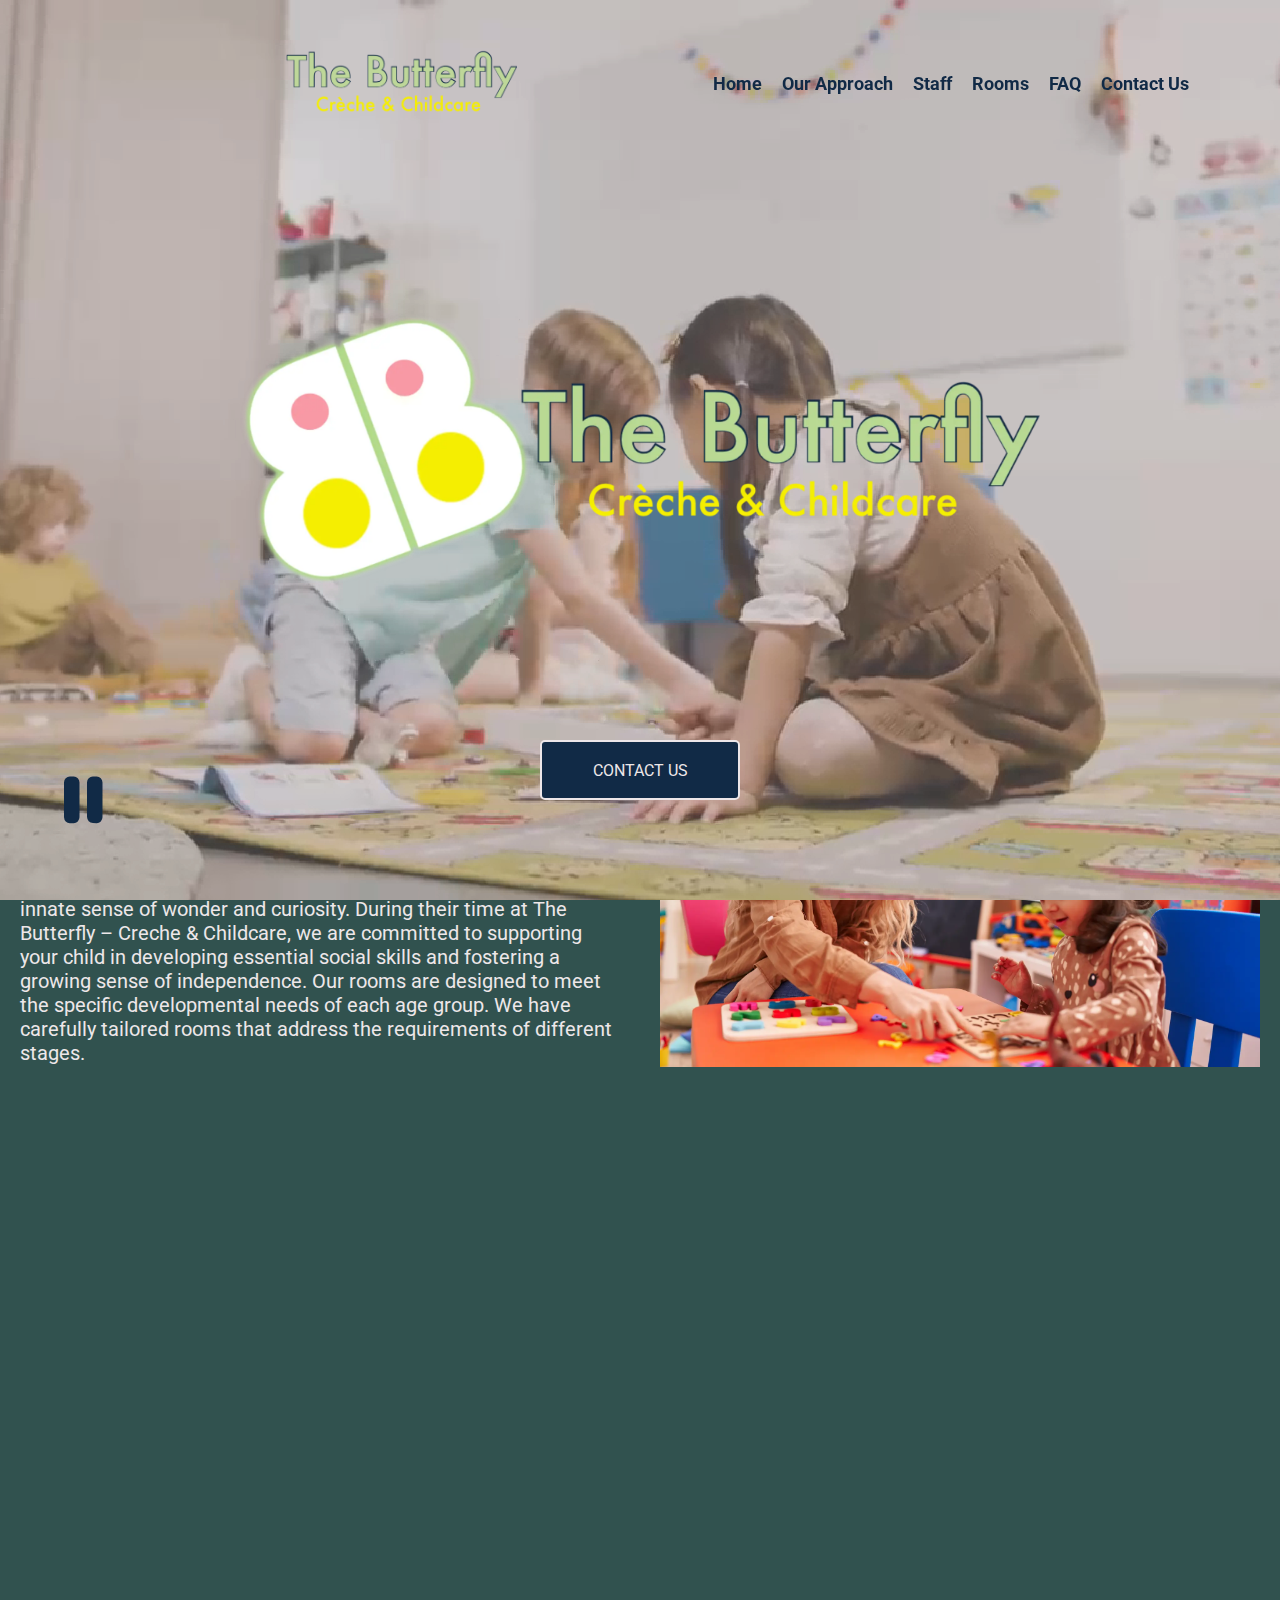
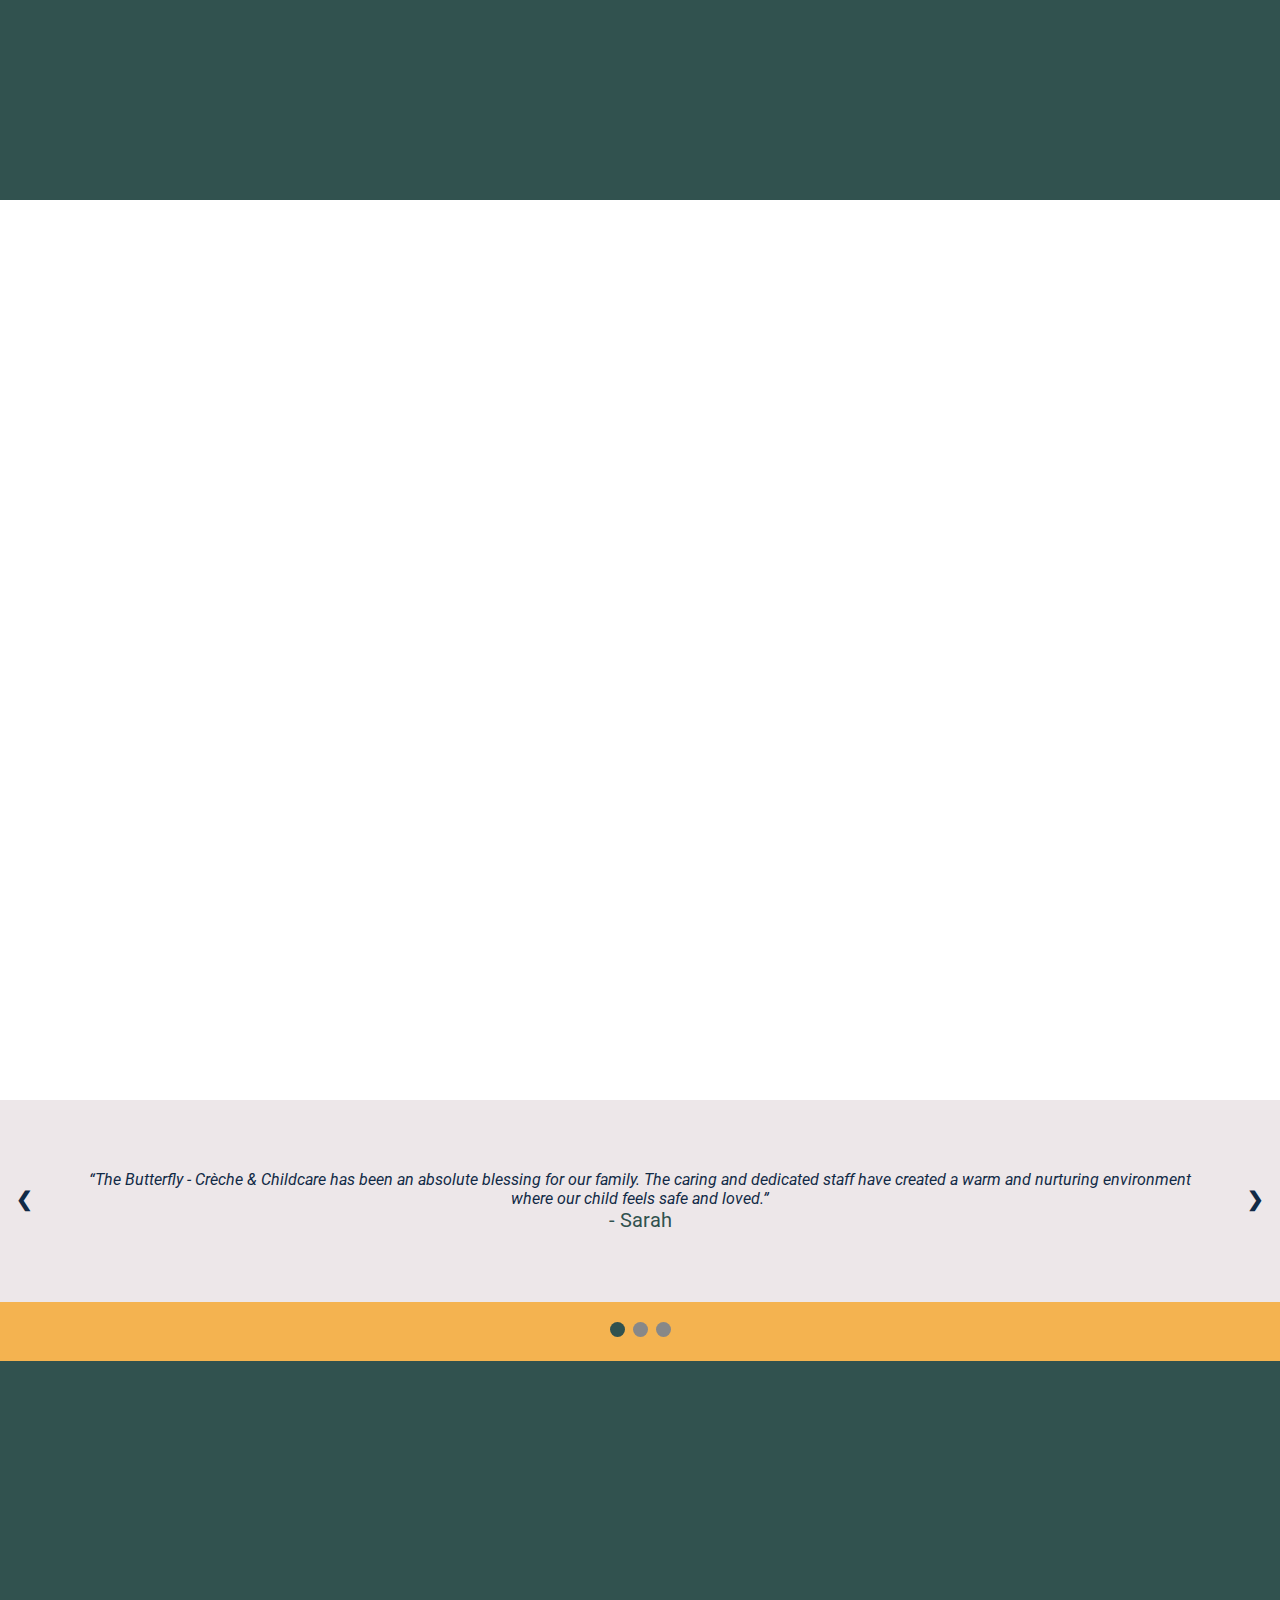
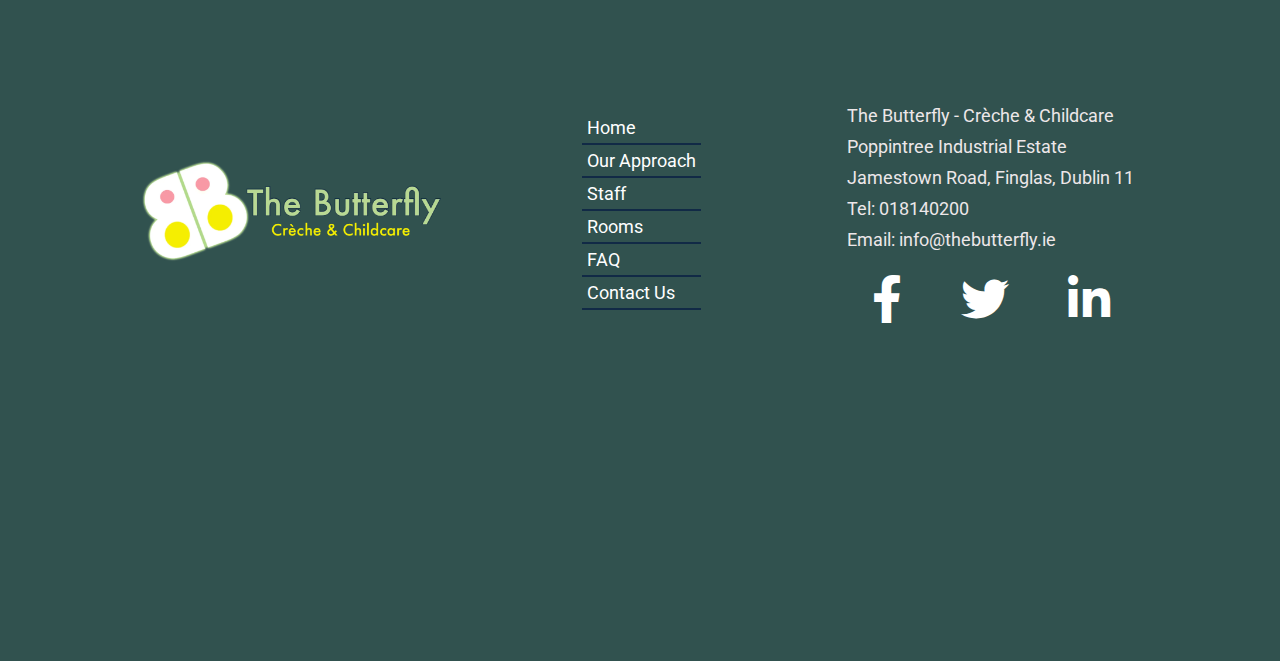
==== index.html @ c9556de3 "Minor changes, contact form centered" ====
<!DOCTYPE html>
<html lang="en">
  <head>
    <meta charset="UTF-8" >
    <meta
      name="description"
      content="Discover a caring and stimulating environment for your child at The Butterfly - Crèche & Childcare. We offer quality childcare services tailored to support your child's growth and development."
    >
    <meta name="viewport" content="width=device-width, initial-scale=1.0" >
    <link rel="stylesheet" href="assets/css/style.css" >
    <link
      rel="stylesheet"
      href="https://cdnjs.cloudflare.com/ajax/libs/font-awesome/6.0.0-beta3/css/all.min.css"
    >
    <link rel="icon" href="/assets/images/favicon/favicon.ico" type="image/x-icon">
    <link rel="icon" href="/assets/images/favicon/favicon-32x32.png" sizes="32x32" type="image/png">
    <link rel="icon" href="assets/images/favicon/favicon-16x16.png" sizes="16x16" type="image/png">


    <title>
      Welcome to The Butterfly - Crèche & Childcare - Providing Quality
      Childcare Services
    </title>
  </head>
  <body>
    <!-- OPENING HEADER -->
    <header>
      <nav>
        <a href="index.html">
          <img
            src="assets/images/logo-no-img.png"
            alt="The Butterfly Logo with no Image"
          >
        </a>
        <div class="menutoggle" onclick="toggleMenu();">
          <i class="fa-solid fa-bars"></i>
          <i class="fa-solid fa-x"></i>
        </div>
        <ul class="navigation">
          <li tabindex="0"><a href="index.html">Home</a></li>
          <li tabindex="0">
            <a href="html/our-approach.html">Our Approach</a>
          </li>
          <li tabindex="0"><a href="html/staff.html">Staff</a></li>
          <li tabindex="0"><a href="html/rooms.html">Rooms</a></li>
          <li tabindex="0"><a href="html/faq.html">FAQ</a></li>
          <li tabindex="0"><a href="html/contact.html">Contact Us</a></li>
        </ul>
      </nav>
    </header>
    <!-- CLOSING HEADER -->

    <!-- VIDEO BACKGROUND -->
    <div class="bloc-video">
      <video autoplay loop muted playsinline id="video">
        <source src="assets/videos/pupils-low.mp4" type="video/mp4" >
      </video>
      <div class="content-video">
        <div class="content-text">
          <img
            src="assets/images/logo.webp"
            alt="The Butterfly Logo"
            class="video-logo"
          >
        </div>

        <div class="video-button">
          <i
            class="fa-solid fa-pause"
            id="playPauseButton"
            onclick="togglePlayPause()"
            tabindex="0"
          ></i>
        </div>

        <div class="content-button">
            <button type="button" class="btn" onclick="location.href='html/contact.html#contact-form'">Contact Us</button>
        </div>
      </div>
    </div>

    <!-- PARALLAX -->
    <div class="parallax-container">
      <div class="parallax-green">
        <div class="parallax-content-green">
          <h1>Welcome to The Butterfly – Crèche & Childcare.</h1>
          <p>
            At The Butterfly – Creche & Childcare, we have created a unique
            environment where we appreciate and encourage your child’s innate
            sense of wonder and curiosity. During their time at The Butterfly –
            Creche & Childcare, we are committed to supporting your child in
            developing essential social skills and fostering a growing sense of
            independence. Our rooms are designed to meet the specific
            developmental needs of each age group. We have carefully tailored
            rooms that address the requirements of different stages.
          </p>
        </div>

        <div class="parallax-content-img">
          <div class="parallax-image">
            <img
              src="assets/images/homepage/welcome-to-the-butterlfy.webp"
              alt="Teacher with Kid"
              srcset="
                assets/images/homepage/welcome-to-the-butterlfy-desktop.webp 900w,
                assets/images/homepage/welcome-to-the-butterlfy-tablet.webp  600w,
                assets/images/homepage/welcome-to-the-butterlfy-mobile.webp  300w
              "
              sizes="(min-width: 900px) 900px, (min-width: 600px) 600px, 300px"
            >
          </div>
        </div>
      </div>

      <div class="parallax-white">
        <div class="parallax-content-white">
          <h2>Age Groups at The Butterfly - Creche & Childcare:</h2>
          <ul>
            <li>Babies: Tailored for infants aged 4 to 12 months.</li>
            <li>
              Wobblers & Toddlers: Customized for children aged 12 to 24 months.
            </li>
            <li>
              Pre-Montessori: Meeting the developmental needs of children aged 2
              to 2.5/3 years.
            </li>
          </ul>
        </div>

        <div class="parallax-content-img">
          <div class="parallax-image">
            <img
              src="assets/images/homepage/playdoh.webp"
              alt="Playdoh and wood letters"
              srcset="
                assets/images/homepage/playdoh-desktop.webp 900w,
                assets/images/homepage/playdoh-tablet.webp  600w,
                assets/images/homepage/playdoh-mobile.webp  300w
              "
              sizes="(min-width: 900px) 900px, (min-width: 600px) 600px, 300px"
            >
          </div>
        </div>
      </div>

      <div class="parallax-green slider">
        <!-- SLIDER -->
        <div class="slider">
          <div class="slideshow-container">
            <div class="my-slide">
              <q
                >The Butterfly - Crèche & Childcare has been an absolute
                blessing for our family. The caring and dedicated staff have
                created a warm and nurturing environment where our child feels
                safe and loved.</q
              >
              <p class="author">- Sarah</p>
            </div>

            <div class="my-slide">
              <q
                >Choosing The Butterfly - Crèche & Childcare was the best
                decision we made for our child. The staff goes above and beyond
                to ensure every child's needs are met and their individuality is
                celebrated.</q
              >
              <p class="author">- John</p>
            </div>

            <div class="my-slide">
              <q
                >As working parents, finding a trustworthy and loving childcare
                centre was our top priority. The Butterfly - Crèche & Childcare
                exceeded our expectations. The staff is not only highly
                qualified but also genuinely passionate about early childhood
                development.</q
              >
              <p class="author">- Anna and Thomas</p>
            </div>

            <a class="prev" onclick="plusSlides(-1)">❮</a>
            <a class="next" onclick="plusSlides(1)">❯</a>
          </div>

          <div class="dot-container">
            <span class="dot" onclick="currentSlide(1)" tabindex="0"></span>
            <span class="dot" onclick="currentSlide(2)" tabindex="0"></span>
            <span class="dot" onclick="currentSlide(3)" tabindex="0"></span>
          </div>
        </div>
      </div>
    </div>

    <!-- FOOTER -->
    <footer>
      <img src="assets/images/logo.webp" alt="The Butterfly Logo for Footer" >

      <div class="bottom-nav">
        <ul>
          <li tabindex="0"><a href="index.html">Home</a></li>
          <li tabindex="0">
            <a href="html/our-approach.html">Our Approach</a>
          </li>
          <li tabindex="0"><a href="html/staff.html">Staff</a></li>
          <li tabindex="0"><a href="html/rooms.html">Rooms</a></li>
          <li tabindex="0"><a href="html/faq.html">FAQ</a></li>
          <li tabindex="0"><a href="html/contact.html">Contact Us</a></li>
        </ul>
      </div>

      <div class="contact">
        <ul>
          <li>The Butterfly - Crèche & Childcare</li>
          <li>Poppintree Industrial Estate</li>
          <li>Jamestown Road, Finglas, Dublin 11</li>
          <li>Tel: <a href="tel:018140200">018140200</a></li>
          <li>
            Email:
            <a href="mailto:info@thebutterfly.ie ">info@thebutterfly.ie </a>
          </li>
        </ul>

        <div class="socials">
          <a
            href="https://www.facebook.com/"
            target="_blank"
            aria-label="Facebook"
            tabindex="0"
            ><i class="fa-brands fa-facebook-f fa-3x"></i
          ></a>
          <a
            href="https://twitter.com"
            target="_blank"
            aria-label="Twitter"
            tabindex="0"
            ><i class="fa-brands fa-twitter fa-3x"></i
          ></a>
          <a
            href="https://www.linkedin.com"
            target="_blank"
            aria-label="Linkedin"
            tabindex="0"
            ><i class="fa-brands fa-linkedin-in fa-3x"></i>
          </a>
        </div>
      </div>
    </footer>

    <script src="assets/js/nav.js"></script>
    <script src="assets/js/video-controls.js"></script>
    <script src="assets/js/parallax.js"></script>
    <script src="assets/js/slider.js"></script>
  </body>
</html>
---- assets/css/style.css ----
/* Roboto FONT */
@import url('https://fonts.googleapis.com/css2?family=Roboto&display=swap');

/* COLOURS VARIABLES */
:root {
    --prussian-blue: #112A46;
    --dark-slate: #31524F; 
    --platinum: #EDE7E9;
    --battleship: #888;
    --hunyadi: #f4b350;
    --icterine: #F5EF51;
}

* {
    margin: 0;
    padding: 0;
    font-family: 'Roboto', sans-serif;
    /* overflow: hidden; */
    color: var(--prussian-blue);
}

html, body {
    /* height: 100%; */
    /* margin: 0; */
    overflow-x: hidden;
}

h1 {
    font-size: clamp(24px, 6vw, 48px);
}
  
h2 {
    font-size: clamp(20px, 4vw, 36px);
}
h3{
    font-size: clamp(18px, 3vw, 24px);
}
p, .accordion{
    font-size: clamp(16px, 3vw, 20px);
}

/* NAVIGATION */

header {
    
    position: fixed;
    top: 0;
    left: 0;
    width: 100%;
    z-index: 1;
    align-items: center;
    transition: .5s;
}

.navigation {
    display: none;
}

nav {
    display: flex;
    justify-content: space-between;
    align-items: center;
}

nav img {
    height: 8vh;
    padding: 5px;
}

.sticky{
    background: var(--dark-slate);
    box-shadow: 0 5px 20px rgba(0,0,0,0.05);
}

nav li {
    color:var(--prussian-blue);
    font-weight: bold;
    font-size: 18px;
    padding: 10px;
    list-style-type: none;
}

.navigation a {
    text-decoration: none;
}

.navigation a:link {
    color: var(--prussian-blue);
}

.navigation a:visited {
    color: var(--prussian-blue);
}

.navigation a:hover, .navigation a:focus {
    color: var(--platinum);
    border-bottom: 2px solid var(--prussian-blue);
    transition: border-bottom 0.4s ease-in;
}

.navigation a:active {
    color: var(--platinum);
}

/* HAMBURGER MENU STYLING */
.menutoggle {
    display: flex;
    flex-direction: column;
    justify-content: space-between;
    width: 24px;
    height: 20px;
    cursor: pointer;
    padding: 20px;
}

.menutoggle i {
    color: var(--prussian-blue);
    font-size: 24px;
}

.menutoggle .fa-solid.fa-x {
    display: none;
}

.menutoggle.open .fa-solid.fa-bars {
    display: none;
    transition: display 0.5s ease-in;
}

.menutoggle.open .fa-solid.fa-x {
    display: inline;
}

.sticky .menutoggle i, .sticky .menutoggle.open i {
    color: var(--platinum);
}

.navigation.open {
    display: flex;
    flex-direction: column;
    align-items: center;
    background-color: var(--dark-slate);
    /* padding: 20px; */
    position: absolute;
    top: 100%;
    left: 0;
    width: 100%;
    animation: fadeIn 0.3s ease-in-out;
}

@keyframes fadeIn {
    0% {
        opacity: 0;
        visibility: hidden;
    }
    100% {
        opacity: 1;
        visibility: visible;
    }
}

.navigation.open li {
    margin-bottom: 10px;
}

.navigation.open a {
    color: var(--platinum);
    font-size: 18px;
    text-decoration: none;
}

/* PARALLAX  */

.parallax-container {
    background-color: var(--dark-slate);
    overflow: hidden;
    position: relative;
}

.parallax-green p {
    color: var(--platinum);
}
  
.parallax-green, .parallax-white {
    position: relative;
    height: 100vh;
    overflow: hidden;
    display: flex;
    justify-content: center;
    /* margin-top: 230px; */
    flex-direction: row;
}

.parallax-content-green {
/* position: absolute; */
top: 50%;
transform: translateY(-50%);
/* width: 50%; */
color: #EDE7E9;
padding: 20px;
margin-top: auto;
margin-bottom: auto;
}

.parallax-content-img {
    display: none;
}

.parallax-image {
    display: flex;
    justify-content: center;
}

/* aggiustare qui ************************************** */
  
.parallax-image img {
    max-width: 90%; 
    height: auto;
    position: relative;
    /* top: 27%;  */ /* remove */
    top: 32%;
}

.parallax-image img {
    /* padding-top: 20%; */
    max-width: 90%;
}

.parallax-content-white{
    /* position: absolute; */
    transform: translateY(-50%);
    /* width: 50%; */
    color: #EDE7E9;
    padding: 20px;
    margin-top: auto; /* or use margin-top:10% in the media query */
    margin-bottom: auto;
    /* height: 5vh;  this gives more space for the second parallax content*/

    /* font-size: 18px; */
}

/* a qui******************************** */


.parallax-green h1,h2 {
    /* color: var(--icterine); */
    color: var(--hunyadi);
}


.parallax-white {
    background-color: white;
}

.parallax-white h2 {
    color: var(--dark-slate);
}

.parallax-white ul {
    padding: 20px;
}

/* CUSTOM PARALLAX */
.parallax-green.custom, .parallax-white.custom {
    display: flex;
    flex-direction: column-reverse;
}

.parallax-content-img.custom{
    display: flex;
    /* transform: translateY(-10%); */
}

/* VIDEO BACKGROUND */

.bloc-video nav {
    position: absolute;
    top: 0;
    left: 0;
    width: 100%;
    z-index: 2;
    padding-top: 20px;
} 

.bloc-video {
    position: relative;
    /* min-height: 60vh; */
    /* height: 80vh; reduce the height of the video to be not full screen*/ 
    height: 100vh;
}
  
.bloc-video video {
    width: 100%;
    height: 100%;
    object-fit: cover;
    opacity: 80%;
}

.video-logo {
    position: absolute;
    top: 50%;
    left: 50%;
    transform: translate(-50%, -50%);
    width: 300px;
    transition: width 0.4s ease-in;
    z-index: 0;
}

.content-button {
    position: absolute;
    top: 80%;
    left: 50%;
    transform: translate(-50%, -50%);
    width: 800px;
    z-index: 0;
}

.video-button {
    position: absolute;
    top: 85%;
    left: 5%;
    /* transform: translate(-50%, -50%); */
    width: 800px;
    z-index: 0;
}

.bloc-video .content-video {
    flex-direction: column;
    /* color: #0E2936; */
    color: var(--prussian-blue);
    margin-top: 80px;
    font-size: 62px;
}

.bloc-video .content-video .content-text, .content-button {
    display: flex;
    justify-content: center;
}

.bloc-video .content-video .content-button {
    margin-top: 50px;
}

.bloc-video .content-video .content-button button {
    cursor: pointer;
    padding: 10px;
    width: 150px;
    height: 40px;

    font-size: 16px;
    background-color: var(--prussian-blue);
    /* font-family: cursive; */
    color: var(--platinum);
    border: 2px solid var(--platinum);
    border-radius: 5px;
    text-transform: uppercase;
    transition: width  0.4s ease-in, height 0.4s ease-in;

}

.bloc-video .content-video .content-button button:hover {
    transition: all .75s ease-in-out;
    background: var(--platinum);
    border: 2px solid var(--prussian-blue);
    color: var(--prussian-blue);
    transform: rotateX(360deg);
}

/* SLIDER */
.slider {
    width: 100%;
    /* padding-bottom: 20px; */
}

.parallax-green.slider {
    height: auto;
}
/* Slideshow container */
.slideshow-container {
    position: relative;
    background: var(--platinum);
    /* height: 400px; */
}
  
  /* Slides */
.my-slide {
    display: none;
    padding: 40px;
    text-align: center;
}
 
/* Next & previous buttons */
.prev, .next {
    cursor: pointer;
    position: absolute;
    top: 50%;
    width: auto;
    margin-top: -30px;
    padding: 16px;
    color: var(--prussian-blue);
    font-weight: bold;
    font-size: 20px;
    border-radius: 0 3px 3px 0;
    user-select: none;
}
  
/* Position the "next button" to the right */
.next {
    position: absolute;
    right: 0;
    border-radius: 3px 0 0 3px;
}

/* On hover, add a black background color with a little bit see-through */
.prev:hover, .next:hover {
    background-color:var(--prussian-blue);
    color: white;
}

/* The dot/bullet/indicator container */
.dot-container {
    text-align: center;
    padding: 20px;
    /* background: #ddd; */
    background-color: var(--hunyadi);
}

/* The dots/bullets/indicators */
.dot {
    cursor: pointer;
    height: 15px;
    width: 15px;
    margin: 0 2px;
    /* background-color: #bbb; */
    background-color: var(--battleship);
    border-radius: 50%;
    display: inline-block;
    transition: background-color 0.6s ease;
}

/* Add a background color to the active dot/circle */
.slider .active, .dot:hover {
/* background-color: #717171; */
    background-color: var(--dark-slate);
}

/* Add an italic font style to all quotes */
q {font-style: italic;}

/* Add a blue color to the author */
.my-slide .author {color: var(--dark-slate);}


/* ACCORDIONS */

.parallax-content-white.faq h1 {
    display: flex;
    justify-content: center;
    padding-bottom: 1rem;
}

.accordion {
    /* background-color: var(--prussian-blue); */
    background-color: var(--dark-slate);
    /* background-color: var(--hunyadi); */
    color: var(--platinum);
    cursor: pointer;
    padding: 18px;
    width: 100%;
    border: none;
    text-align: left;
    outline: none;
    /* font-size: 15px; */
    transition: 0.4s;
    /* margin: 1%; */
    margin-bottom: 5px;
}

.active, .accordion:hover {
    background-color: var(--hunyadi);
    color: var(--prussian-blue);
}

.accordion:after {
    content: '\002B';
    color: white;
    font-weight: bold;
    float: right;
    /* margin-left: 5px; */
}

.accordion.active:after {
    content: "\2212";
    color: var(--prussian-blue);
}

.panel {
    padding: 0 18px;
    background-color: white;
    max-height: 0;
    overflow: hidden;
    transition: max-height 0.2s ease-out;
    margin: 8px;
}

/* CONTACT FORM */

.parallax-content-white.custom.contact ul{
/* width: 80%; */
    list-style-type: none;
}

.parallax-content-white.custom.contact {
    display: flex;
    flex-direction: column;
    align-items: center;
}

.parallax-form {
    padding: 50px;
    display: flex;
    align-items: center;
}

.parallax-form label {
    color: white;
}

input[type=text], input[type=email], input[type=tel], textarea {
    width: 100%;
    padding: 12px;
    border: 1px solid #ccc;
    border-radius: 4px;
    box-sizing: border-box;
    margin-top: 6px;
    margin-bottom: 16px;
    resize: vertical;
}

input[type=submit] {
    background-color: var(--hunyadi);
    color: var(--prussian-blue);
    padding: 12px 20px;
    border: none;
    border-radius: 4px;
    cursor: pointer;
}

input[type=submit]:hover {
    background-color: var(--prussian-blue);
    color: white;
    transition: color 0.4s ease-in;
}

.container {
    border-radius: 5px;
    background-color: #f2f2f2;
    padding: 20px;
}

.map {
    width: 100%;
/* height: 600px; */
}

.map iframe {
    width: 100%;
    height: 100%;
}

  /* FOOTER */

footer {
    background-color: var(--dark-slate);
    /* background-color: var(--prussian-blue); */
    height: 100vh;
    display: flex;
    flex-direction: column;
    justify-content: space-evenly;
    align-items: center;
/* padding-top: 50px; */
}

footer img {
    width: 300px;
}

footer a {
    color: var(--platinum);
    text-decoration: none;
}

footer li {
    list-style-type: none;
    color: var(--platinum);
    padding: 5px;
}

footer ul {
    font-size: 18px;
}

.bottom-nav li {
    padding: 5px;
    border-bottom: 2px solid var(--prussian-blue);
}

.bottom-nav a:link {
    color: white;
}
.bottom-nav a:visited {
    color: var(--icterine);
}

.bottom-nav a:hover, a:focus, .contact a:hover, a:focus {
    color: var(--hunyadi);
}

.bottom-nav ul a:active {
    color: var(--platinum);
    /* font-size: 3rem; */
}

/* footer a:active {
    color: var(--icterine);
} */

.contact {
    padding-top: 20px;
    padding-bottom: 20px;
}

.socials {
    padding-top: 20px;
    display: flex;
    justify-content: space-around;
    align-items: baseline;
}

.fa-brands{
    color: white;
}

.socials .fa-brands:hover, .socials .fa-brands:focus {
    color: var(--hunyadi);
}

/* MEDIA QUERIES */
/* @media screen and (min-width: 680px) {
    .parallax-green.custom, .parallax-white.custom {
        display: flex;
        flex-direction: row;
    }

} */
/* @media screen and (min-width: 820px or 720px)  */

@media screen and (min-width: 680px) {

    .video-logo {
        
        width: 500px;
        transition: width 0.4s ease-in;
    }

    /* PARALLAX */

    .parallax-content-green, .parallax-content-white {
        width: 50%; 
        /* to have more space in the sides*/
    }

   .parallax-content-white.faq {
        width: 100%;
    }
    
    .parallax-green.custom, .parallax-white.custom {
        display: flex;
        flex-direction: row;
    }

    .parallax-content-img {
        /* position: absolute; */
        /* top: 50%; */
        /* left: 40%; */
        transform: translateY(-22%);
        width: 50%;
        /* color: #EDE7E9; */
        padding: 20px;
        margin-top: auto;
        /* margin-top: 600px;  this give the margintop to the image  */
        margin-bottom: auto;
        /* font-size: 18px; */
    
        /* background-size: cover;
        background-position: center;
        background-repeat: no-repeat; */
    
        display: flex;
        align-items: baseline;
        justify-content: center;
    }
    
    .parallax-content-img img {
        margin-top: auto;
        max-width: 100%; 

    }

    #middle-left {
        flex-direction: row-reverse;
    }


    /* SLIDER */
    .my-slide {
        /* display: none; */
        padding: 60px;
        /* text-align: center; */
    }

 

    /* FOOTER */
    footer {
        flex-direction: row;
    }
}

@media screen and (min-width: 1024px) {
    
    /* NAVIGATION */

    .navigation.open {
        display: flex;
        flex-direction: row;
        align-items: initial;
        background-color: initial;
        padding: initial;
        position: initial;
        top: initial;
        left: initial;
        width: initial;
        animation: initial;
    }


    header {
        padding: 40px 100px;
    }

    .menutoggle {
        display: none;
    }
    
    .navigation {
        display: flex;
    }

    nav {
        display: flex;
        justify-content: space-evenly;
        align-items: center;
        /* background-color: #31524f; */
        /* background-color: #EDE7E9; */
        /* background: rgb(242,228,172);
        background: linear-gradient(90deg, rgba(242,228,172,1) 0%, rgba(146,219,145,1) 65%); */
    
    
        /* height: 145px; */
    }
    nav ul {
        display: flex;
        align-items: center;
    }

    .sticky{
    background: var(--dark-slate);
    padding: 10px 100px;
    box-shadow: 0 5px 20px rgba(0,0,0,0.05);
    }

    .sticky .navigation a {
        color: white;
    }

    .sticky .navigation a:hover, .sticky .navigation a:focus {
        color: var(--hunyadi);
    }

    /* SLIDER */
    .my-slide {
        /* display: none; */
        padding: 70px;
        /* text-align: center; */
    }


    /* BACKGROUND VIDEO */
    .video-logo {
        width: 800px;
        transition: width 0.4s ease-in;

    }

    .bloc-video .content-video .content-button button{
        width: 200px;
        height: 60px;
        transition: width  0.4s ease-in, height 0.4s ease-in;

    }

    /* ACCORDIONS */

    .parallax-accordions {
        display: flex;
        justify-content:center;
        /* width: 100%; */
        /* flex-direction: column; */
        /* flex-direction: row; */
        /* flex-basis: 50%; */
        align-items: center;
    }

    .parallax-column {
        margin: 10px;

    }
}
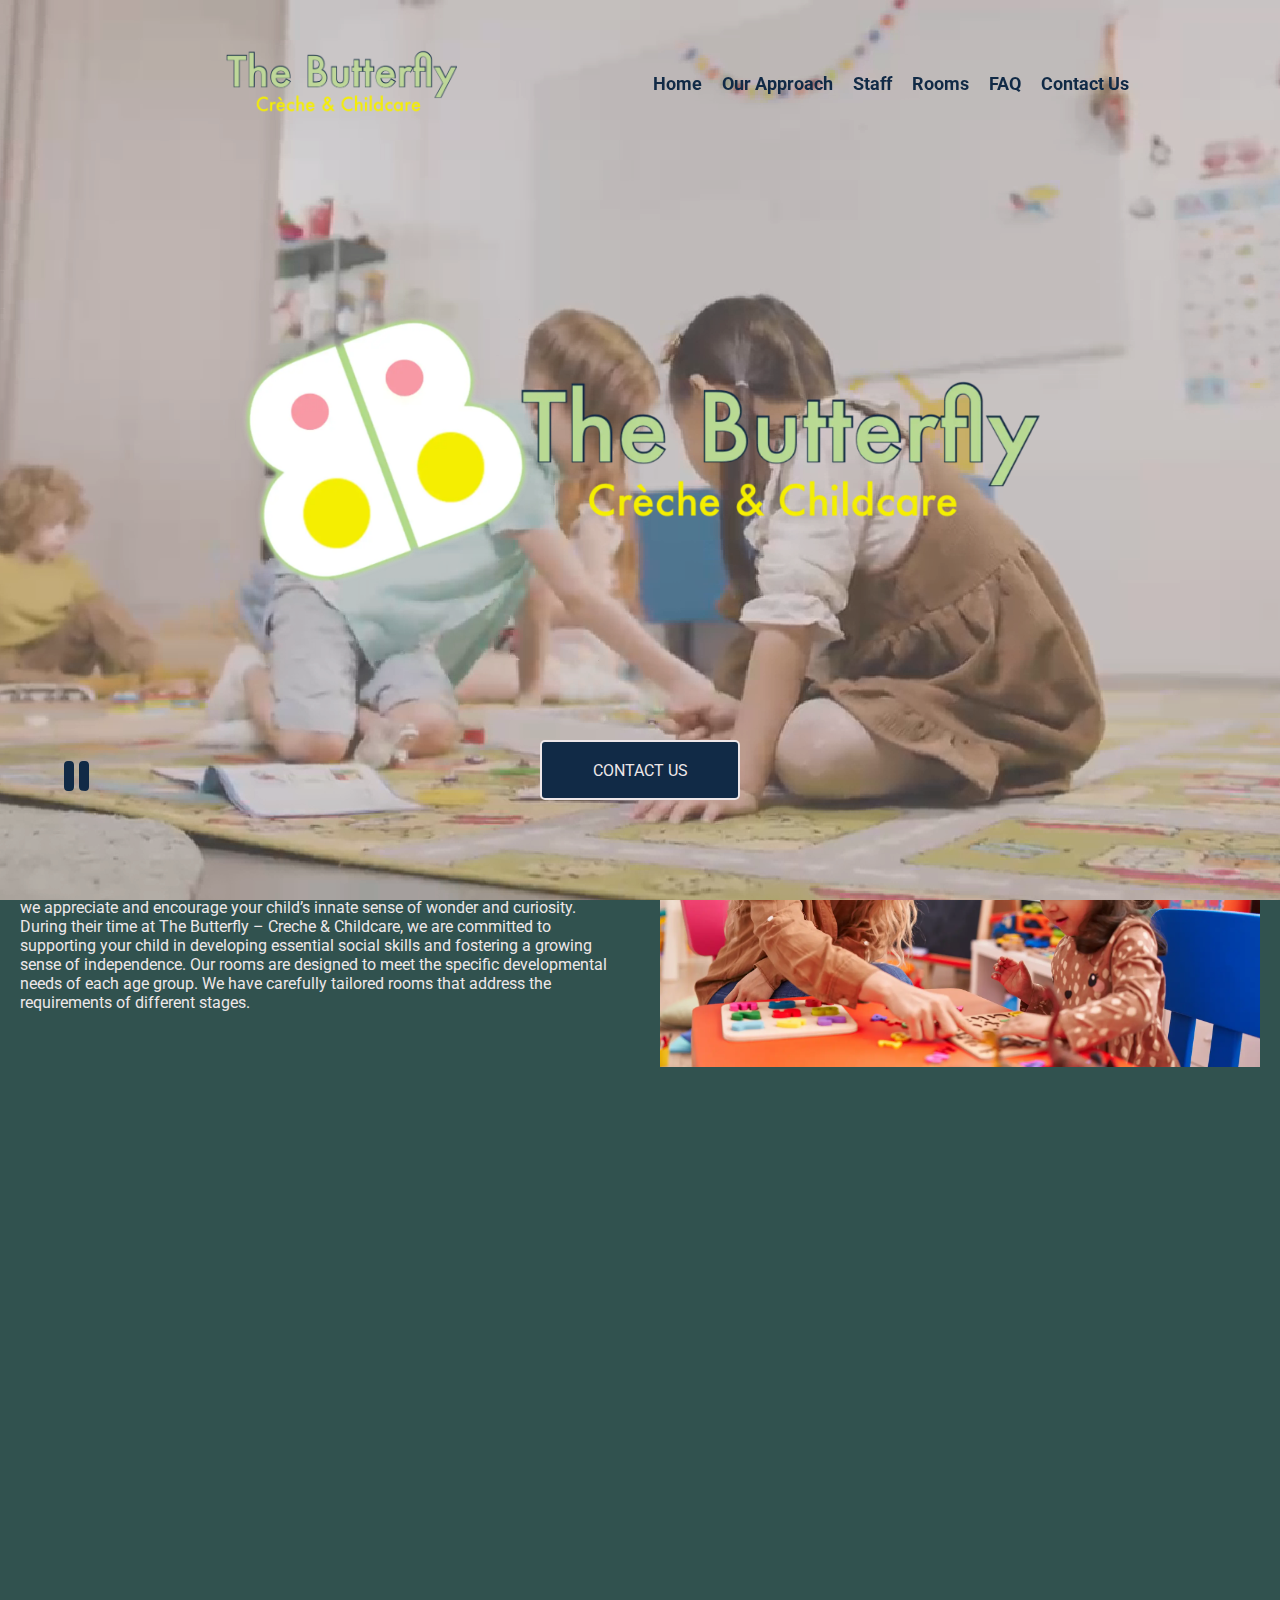
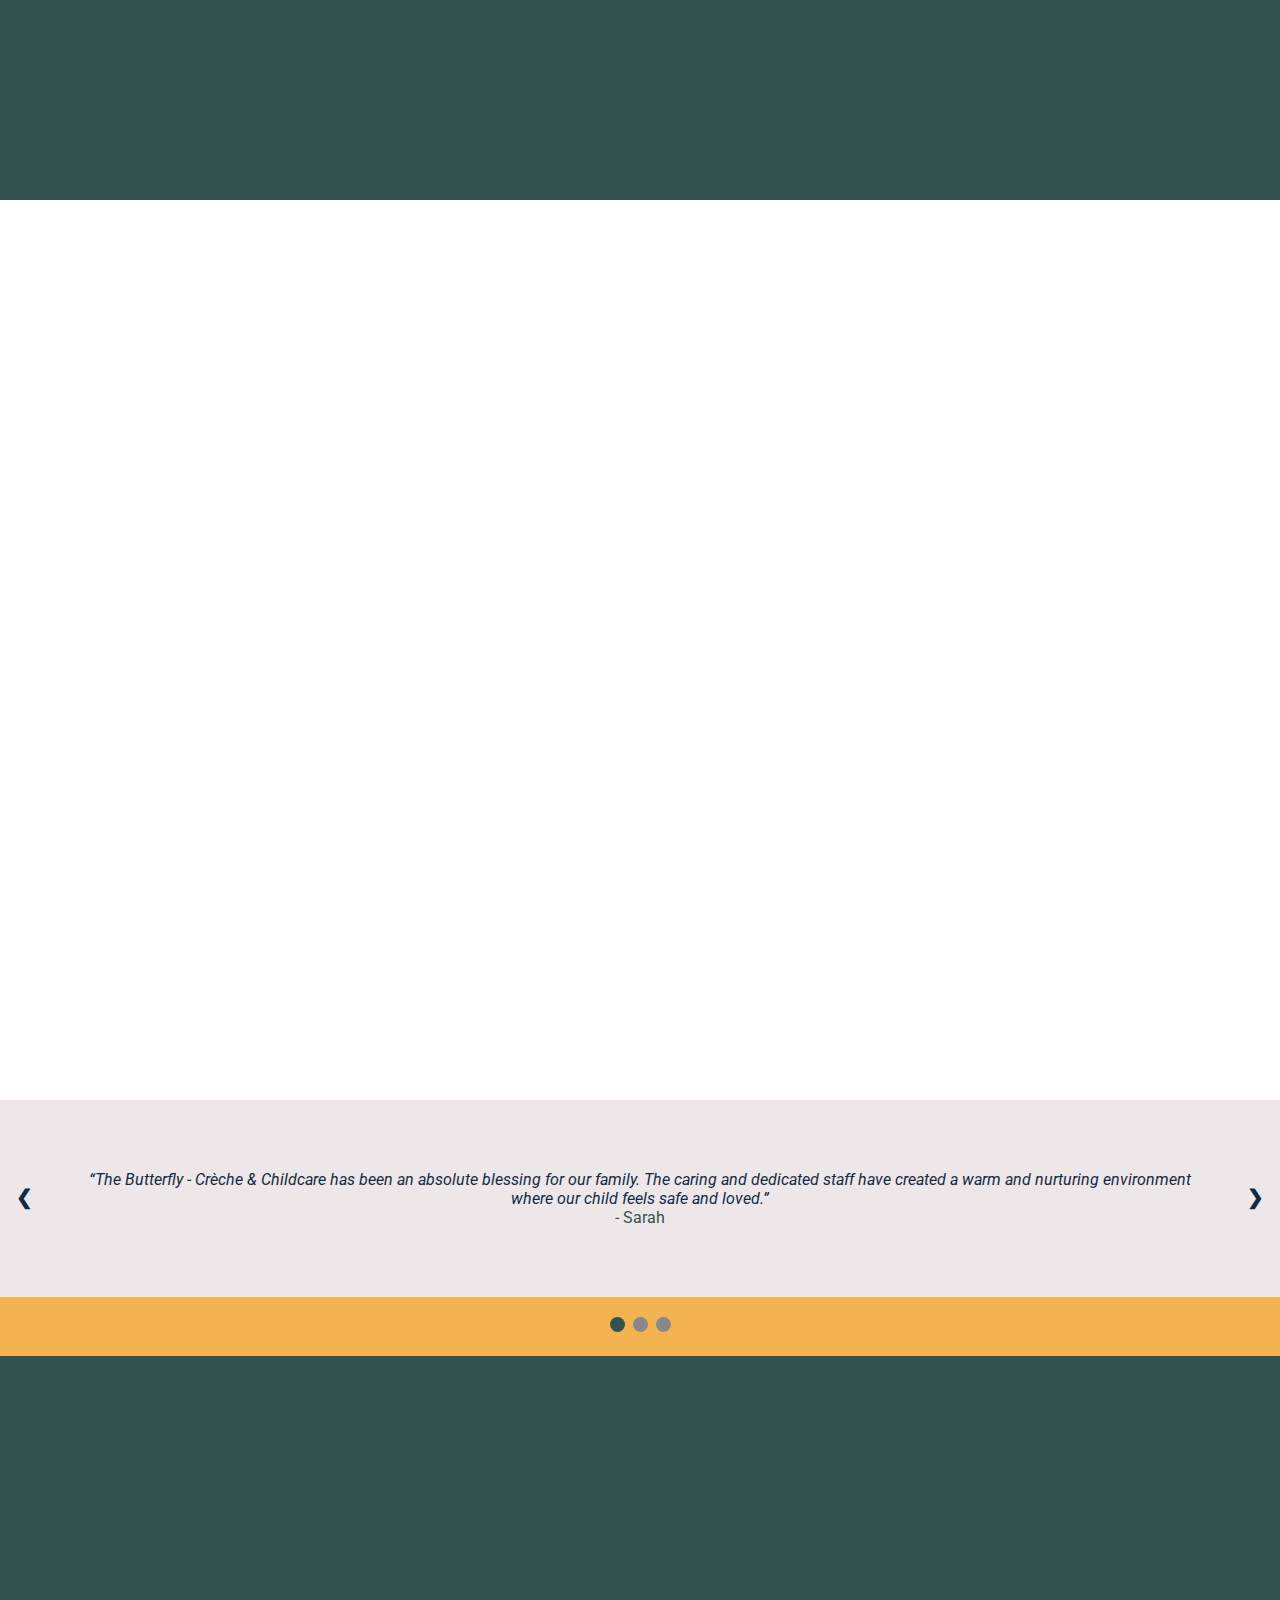
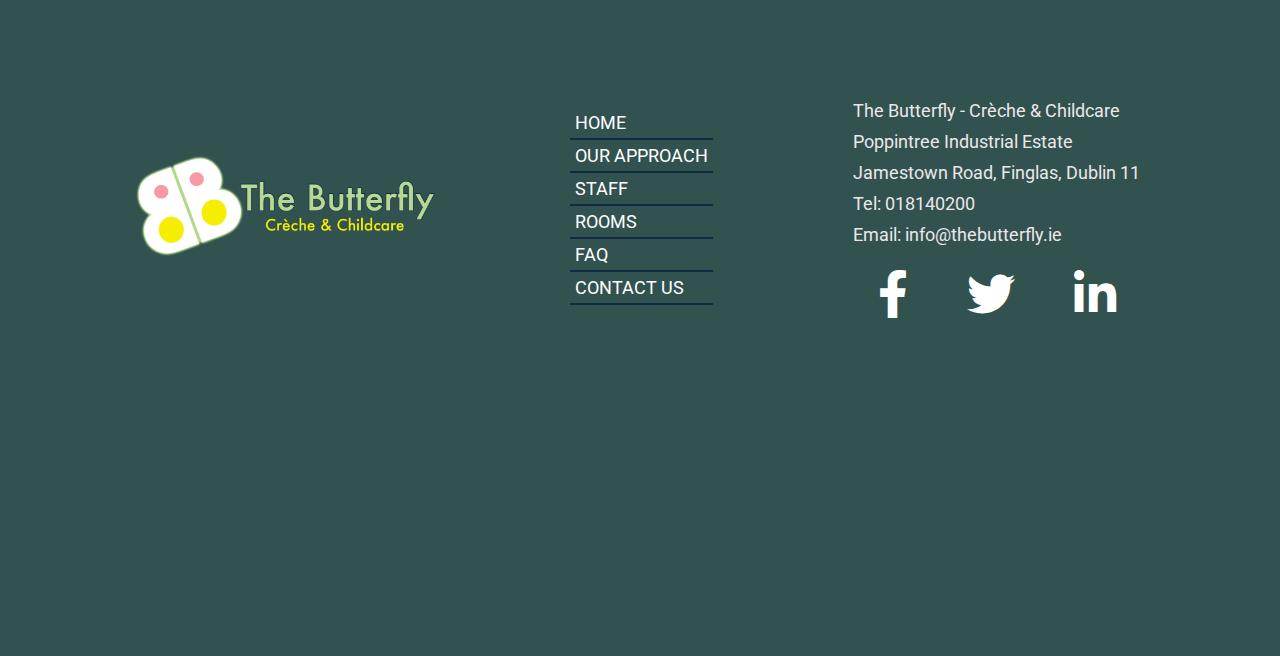
==== commit 89202732: "Minor changes, sections and video button" ====
--- a/index.html
+++ b/index.html
@@ -32,10 +32,11 @@
             alt="The Butterfly Logo with no Image"
           >
         </a>
-        <div class="menutoggle" onclick="toggleMenu();">
+        <!-- <div class="menutoggle" onclick="toggleMenu();"> -->
+        <button class="menutoggle" onclick="toggleMenu();" role="button" tabindex="0" aria-label="Toggle Menu">
           <i class="fa-solid fa-bars"></i>
           <i class="fa-solid fa-x"></i>
-        </div>
+        </button>
         <ul class="navigation">
           <li tabindex="0"><a href="index.html">Home</a></li>
           <li tabindex="0">
@@ -64,14 +65,14 @@
           >
         </div>
 
-        <div class="video-button">
+        <button class="video-button">
           <i
-            class="fa-solid fa-pause"
+            class="fa-solid fa-pause fa-3x"
             id="playPauseButton"
             onclick="togglePlayPause()"
             tabindex="0"
           ></i>
-        </div>
+        </button>
 
         <div class="content-button">
             <button type="button" class="btn" onclick="location.href='html/contact.html#contact-form'">Contact Us</button>
@@ -81,7 +82,7 @@
 
     <!-- PARALLAX -->
     <div class="parallax-container">
-      <div class="parallax-green">
+      <section class="parallax-green">
         <div class="parallax-content-green">
           <h1>Welcome to The Butterfly – Crèche & Childcare.</h1>
           <p>
@@ -110,9 +111,9 @@
             >
           </div>
         </div>
-      </div>
-
-      <div class="parallax-white">
+      </section>
+
+      <section class="parallax-white">
         <div class="parallax-content-white">
           <h2>Age Groups at The Butterfly - Creche & Childcare:</h2>
           <ul>
@@ -141,7 +142,7 @@
             >
           </div>
         </div>
-      </div>
+      </section>
 
       <div class="parallax-green slider">
         <!-- SLIDER -->
--- a/assets/css/style.css
+++ b/assets/css/style.css
@@ -1,624 +1,627 @@
 /* Roboto FONT */
-@import url('https://fonts.googleapis.com/css2?family=Roboto&display=swap');
+@import url("https://fonts.googleapis.com/css2?family=Roboto&display=swap");
 
 /* COLOURS VARIABLES */
 :root {
-    --prussian-blue: #112A46;
-    --dark-slate: #31524F; 
-    --platinum: #EDE7E9;
-    --battleship: #888;
-    --hunyadi: #f4b350;
-    --icterine: #F5EF51;
+  --prussian-blue: #112a46;
+  --dark-slate: #31524f;
+  --platinum: #ede7e9;
+  --battleship: #888;
+  --hunyadi: #f4b350;
+  --icterine: #f5ef51;
 }
 
 * {
-    margin: 0;
-    padding: 0;
-    font-family: 'Roboto', sans-serif;
-    /* overflow: hidden; */
-    color: var(--prussian-blue);
-}
-
-html, body {
-    /* height: 100%; */
-    /* margin: 0; */
-    overflow-x: hidden;
+  margin: 0;
+  padding: 0;
+  font-family: "Roboto", sans-serif;
+  /* overflow: hidden; */
+  color: var(--prussian-blue);
+}
+
+html,
+body {
+  /* height: 100%; */
+  /* margin: 0; */
+  overflow-x: hidden;
 }
 
 h1 {
-    font-size: clamp(24px, 6vw, 48px);
-}
-  
+  font-size: clamp(24px, 3vw, 48px);
+}
+
 h2 {
-    font-size: clamp(20px, 4vw, 36px);
-}
-h3{
-    font-size: clamp(18px, 3vw, 24px);
-}
-p, .accordion{
-    font-size: clamp(16px, 3vw, 20px);
+  font-size: clamp(20px, 2vw, 36px);
+}
+h3 {
+  font-size: clamp(18px, 3vw, 24px);
+}
+p,
+.accordion {
+  font-size: clamp(16px, 1vw, 20px);
 }
 
 /* NAVIGATION */
 
 header {
-    
-    position: fixed;
-    top: 0;
-    left: 0;
-    width: 100%;
-    z-index: 1;
-    align-items: center;
-    transition: .5s;
+  position: fixed;
+  top: 0;
+  left: 0;
+  width: 100%;
+  z-index: 1;
+  align-items: center;
+  transition: 0.5s;
 }
 
 .navigation {
-    display: none;
+  display: none;
 }
 
 nav {
-    display: flex;
-    justify-content: space-between;
-    align-items: center;
+  display: flex;
+  justify-content: space-between;
+  align-items: center;
 }
 
 nav img {
-    height: 8vh;
-    padding: 5px;
-}
-
-.sticky{
-    background: var(--dark-slate);
-    box-shadow: 0 5px 20px rgba(0,0,0,0.05);
+  height: 8vh;
+  padding: 5px;
+}
+
+.sticky {
+  background: var(--dark-slate);
+  box-shadow: 0 5px 20px rgba(0, 0, 0, 0.05);
 }
 
 nav li {
-    color:var(--prussian-blue);
-    font-weight: bold;
-    font-size: 18px;
-    padding: 10px;
-    list-style-type: none;
+  color: var(--prussian-blue);
+  font-weight: bold;
+  font-size: 18px;
+  padding: 10px;
+  list-style-type: none;
 }
 
 .navigation a {
-    text-decoration: none;
+  text-decoration: none;
 }
 
 .navigation a:link {
-    color: var(--prussian-blue);
+  color: var(--prussian-blue);
 }
 
 .navigation a:visited {
-    color: var(--prussian-blue);
-}
-
-.navigation a:hover, .navigation a:focus {
-    color: var(--platinum);
-    border-bottom: 2px solid var(--prussian-blue);
-    transition: border-bottom 0.4s ease-in;
+  color: var(--prussian-blue);
+}
+
+.navigation a:hover,
+.navigation a:focus {
+  color: var(--platinum);
+  border-bottom: 2px solid var(--prussian-blue);
+  transition: border-bottom 0.4s ease-in;
 }
 
 .navigation a:active {
-    color: var(--platinum);
+  color: var(--platinum);
 }
 
 /* HAMBURGER MENU STYLING */
+button.menutoggle {
+  background: none;
+  border: none;
+}
 .menutoggle {
-    display: flex;
-    flex-direction: column;
-    justify-content: space-between;
-    width: 24px;
-    height: 20px;
-    cursor: pointer;
-    padding: 20px;
+  display: flex;
+  flex-direction: column;
+  justify-content: space-between;
+  /* width: 24px; */
+  /* height: 20px; */
+  cursor: pointer;
+  padding: 20px;
 }
 
 .menutoggle i {
-    color: var(--prussian-blue);
-    font-size: 24px;
+  color: var(--prussian-blue);
+  font-size: 24px;
 }
 
 .menutoggle .fa-solid.fa-x {
-    display: none;
+  display: none;
 }
 
 .menutoggle.open .fa-solid.fa-bars {
-    display: none;
-    transition: display 0.5s ease-in;
+  display: none;
+  transition: display 0.5s ease-in;
 }
 
 .menutoggle.open .fa-solid.fa-x {
-    display: inline;
-}
-
-.sticky .menutoggle i, .sticky .menutoggle.open i {
-    color: var(--platinum);
+  display: inline;
+}
+
+.sticky .menutoggle i,
+.sticky .menutoggle.open i {
+  color: var(--platinum);
 }
 
 .navigation.open {
-    display: flex;
-    flex-direction: column;
-    align-items: center;
-    background-color: var(--dark-slate);
-    /* padding: 20px; */
-    position: absolute;
-    top: 100%;
-    left: 0;
-    width: 100%;
-    animation: fadeIn 0.3s ease-in-out;
+  display: flex;
+  flex-direction: column;
+  align-items: center;
+  background-color: var(--dark-slate);
+  position: absolute;
+  top: 100%;
+  left: 0;
+  width: 100%;
+  animation: fadeIn 0.3s ease-in-out;
 }
 
 @keyframes fadeIn {
-    0% {
-        opacity: 0;
-        visibility: hidden;
-    }
-    100% {
-        opacity: 1;
-        visibility: visible;
-    }
+  0% {
+    opacity: 0;
+    visibility: hidden;
+  }
+  100% {
+    opacity: 1;
+    visibility: visible;
+  }
 }
 
 .navigation.open li {
-    margin-bottom: 10px;
+  margin-bottom: 10px;
 }
 
 .navigation.open a {
-    color: var(--platinum);
-    font-size: 18px;
-    text-decoration: none;
+  color: var(--platinum);
+  font-size: 18px;
+  text-decoration: none;
 }
 
 /* PARALLAX  */
 
 .parallax-container {
-    background-color: var(--dark-slate);
-    overflow: hidden;
-    position: relative;
+  background-color: var(--dark-slate);
+  overflow: hidden;
+  position: relative;
 }
 
 .parallax-green p {
-    color: var(--platinum);
-}
-  
-.parallax-green, .parallax-white {
-    position: relative;
-    height: 100vh;
-    overflow: hidden;
-    display: flex;
-    justify-content: center;
-    /* margin-top: 230px; */
-    flex-direction: row;
+  color: var(--platinum);
+}
+
+.parallax-green,
+.parallax-white {
+  position: relative;
+  height: 100vh;
+  overflow: hidden;
+  display: flex;
+  justify-content: center;
+  flex-direction: row;
 }
 
 .parallax-content-green {
-/* position: absolute; */
-top: 50%;
-transform: translateY(-50%);
-/* width: 50%; */
-color: #EDE7E9;
-padding: 20px;
-margin-top: auto;
-margin-bottom: auto;
+  /* position: absolute; */
+  /* top: 50%; */
+  /* transform: translateY(-50%); */
+  /* width: 50%; */
+  color: #ede7e9;
+  padding: 20px;
+  margin-top: auto;
+  margin-bottom: auto;
 }
 
 .parallax-content-img {
-    display: none;
+  display: none;
 }
 
 .parallax-image {
-    display: flex;
-    justify-content: center;
+  display: flex;
+  justify-content: center;
 }
 
 /* aggiustare qui ************************************** */
-  
+
 .parallax-image img {
-    max-width: 90%; 
-    height: auto;
-    position: relative;
-    /* top: 27%;  */ /* remove */
-    top: 32%;
-}
-
-.parallax-image img {
-    /* padding-top: 20%; */
+  max-width: 90%;
+  height: auto;
+  position: relative;
+  /* top: 27%;  */ /* remove */
+  top: 32%;
+}
+
+/* .parallax-image img {
+    padding-top: 20%;
     max-width: 90%;
-}
-
-.parallax-content-white{
-    /* position: absolute; */
-    transform: translateY(-50%);
-    /* width: 50%; */
-    color: #EDE7E9;
-    padding: 20px;
-    margin-top: auto; /* or use margin-top:10% in the media query */
-    margin-bottom: auto;
-    /* height: 5vh;  this gives more space for the second parallax content*/
-
-    /* font-size: 18px; */
+} */
+
+.parallax-content-white {
+  /* position: absolute; */
+  /* transform: translateY(-50%); */
+  /* width: 50%; */
+  color: #ede7e9;
+  padding: 20px;
+  margin-top: auto; /* or use margin-top:10% in the media query */
+  margin-bottom: auto;
+  /* height: 5vh;  this gives more space for the second parallax content*/
+
+  /* font-size: 18px; */
 }
 
 /* a qui******************************** */
 
-
-.parallax-green h1,h2 {
-    /* color: var(--icterine); */
-    color: var(--hunyadi);
-}
-
+.parallax-green h1,
+h2 {
+  /* color: var(--icterine); */
+  color: var(--hunyadi);
+}
 
 .parallax-white {
-    background-color: white;
+  background-color: white;
 }
 
 .parallax-white h2 {
-    color: var(--dark-slate);
+  color: var(--dark-slate);
 }
 
 .parallax-white ul {
-    padding: 20px;
+  padding: 20px;
 }
 
 /* CUSTOM PARALLAX */
-.parallax-green.custom, .parallax-white.custom {
-    display: flex;
-    flex-direction: column-reverse;
-}
-
-.parallax-content-img.custom{
-    display: flex;
-    /* transform: translateY(-10%); */
+.parallax-green.custom,
+.parallax-white.custom {
+  display: flex;
+  flex-direction: column-reverse;
+}
+
+.parallax-content-img.custom {
+  display: flex;
 }
 
 /* VIDEO BACKGROUND */
 
 .bloc-video nav {
-    position: absolute;
-    top: 0;
-    left: 0;
-    width: 100%;
-    z-index: 2;
-    padding-top: 20px;
-} 
+  position: absolute;
+  top: 0;
+  left: 0;
+  width: 100%;
+  z-index: 2;
+  padding-top: 20px;
+}
 
 .bloc-video {
-    position: relative;
-    /* min-height: 60vh; */
-    /* height: 80vh; reduce the height of the video to be not full screen*/ 
-    height: 100vh;
-}
-  
+  position: relative;
+  /* min-height: 60vh; */
+  /* height: 80vh; reduce the height of the video to be not full screen*/
+  height: 100vh;
+}
+
 .bloc-video video {
-    width: 100%;
-    height: 100%;
-    object-fit: cover;
-    opacity: 80%;
+  width: 100%;
+  height: 100%;
+  object-fit: cover;
+  opacity: 80%;
 }
 
 .video-logo {
-    position: absolute;
-    top: 50%;
-    left: 50%;
-    transform: translate(-50%, -50%);
-    width: 300px;
-    transition: width 0.4s ease-in;
-    z-index: 0;
+  position: absolute;
+  top: 50%;
+  left: 50%;
+  transform: translate(-50%, -50%);
+  width: 300px;
+  transition: width 0.4s ease-in;
+  z-index: 0;
 }
 
 .content-button {
-    position: absolute;
-    top: 80%;
-    left: 50%;
-    transform: translate(-50%, -50%);
-    width: 800px;
-    z-index: 0;
-}
-
+  position: absolute;
+  top: 80%;
+  left: 50%;
+  transform: translate(-50%, -50%);
+  width: 800px;
+  z-index: 0;
+}
+
+button.video-button {
+  background: none;
+  border: none;
+}
 .video-button {
-    position: absolute;
-    top: 85%;
-    left: 5%;
-    /* transform: translate(-50%, -50%); */
-    width: 800px;
-    z-index: 0;
+  position: absolute;
+  top: 84%;
+  left: 5%;
+  /* transform: translate(-50%, -50%); */
+  /* width: 800px; */
+  z-index: 0;
 }
 
 .bloc-video .content-video {
-    flex-direction: column;
-    /* color: #0E2936; */
-    color: var(--prussian-blue);
-    margin-top: 80px;
-    font-size: 62px;
-}
-
-.bloc-video .content-video .content-text, .content-button {
-    display: flex;
-    justify-content: center;
+  /* flex-direction: column; */
+  /* color: #0E2936; */
+  color: var(--prussian-blue);
+  margin-top: 80px;
+  font-size: 62px;
+}
+
+.bloc-video .content-video .content-text,
+.content-button {
+  display: flex;
+  justify-content: center;
 }
 
 .bloc-video .content-video .content-button {
-    margin-top: 50px;
+  margin-top: 50px;
 }
 
 .bloc-video .content-video .content-button button {
-    cursor: pointer;
-    padding: 10px;
-    width: 150px;
-    height: 40px;
-
-    font-size: 16px;
-    background-color: var(--prussian-blue);
-    /* font-family: cursive; */
-    color: var(--platinum);
-    border: 2px solid var(--platinum);
-    border-radius: 5px;
-    text-transform: uppercase;
-    transition: width  0.4s ease-in, height 0.4s ease-in;
-
+  cursor: pointer;
+  padding: 10px;
+  width: 150px;
+  height: 40px;
+  font-size: 16px;
+  background-color: var(--prussian-blue);
+  color: var(--platinum);
+  border: 2px solid var(--platinum);
+  border-radius: 5px;
+  text-transform: uppercase;
+  transition: width 0.4s ease-in, height 0.4s ease-in;
 }
 
 .bloc-video .content-video .content-button button:hover {
-    transition: all .75s ease-in-out;
-    background: var(--platinum);
-    border: 2px solid var(--prussian-blue);
-    color: var(--prussian-blue);
-    transform: rotateX(360deg);
+  transition: all 0.75s ease-in-out;
+  background: var(--platinum);
+  border: 2px solid var(--prussian-blue);
+  color: var(--prussian-blue);
+  transform: rotateX(360deg);
 }
 
 /* SLIDER */
 .slider {
-    width: 100%;
-    /* padding-bottom: 20px; */
+  width: 100%;
+  /* padding-bottom: 20px; */
 }
 
 .parallax-green.slider {
-    height: auto;
-}
-/* Slideshow container */
+  height: auto;
+}
+
 .slideshow-container {
-    position: relative;
-    background: var(--platinum);
-    /* height: 400px; */
-}
-  
-  /* Slides */
+  position: relative;
+  background: var(--platinum);
+  /* height: 400px; */
+}
+
 .my-slide {
-    display: none;
-    padding: 40px;
-    text-align: center;
-}
- 
-/* Next & previous buttons */
-.prev, .next {
-    cursor: pointer;
-    position: absolute;
-    top: 50%;
-    width: auto;
-    margin-top: -30px;
-    padding: 16px;
-    color: var(--prussian-blue);
-    font-weight: bold;
-    font-size: 20px;
-    border-radius: 0 3px 3px 0;
-    user-select: none;
-}
-  
-/* Position the "next button" to the right */
+  display: none;
+  padding: 40px;
+  text-align: center;
+}
+
+.prev,
 .next {
-    position: absolute;
-    right: 0;
-    border-radius: 3px 0 0 3px;
-}
-
-/* On hover, add a black background color with a little bit see-through */
-.prev:hover, .next:hover {
-    background-color:var(--prussian-blue);
-    color: white;
-}
-
-/* The dot/bullet/indicator container */
+  cursor: pointer;
+  position: absolute;
+  top: 50%;
+  width: auto;
+  margin-top: -30px;
+  padding: 16px;
+  color: var(--prussian-blue);
+  font-weight: bold;
+  font-size: 20px;
+  border-radius: 0 3px 3px 0;
+  user-select: none;
+}
+
+.next {
+  position: absolute;
+  right: 0;
+  border-radius: 3px 0 0 3px;
+}
+
+.prev:hover,
+.next:hover {
+  background-color: var(--prussian-blue);
+  color: white;
+}
+
 .dot-container {
-    text-align: center;
-    padding: 20px;
-    /* background: #ddd; */
-    background-color: var(--hunyadi);
-}
-
-/* The dots/bullets/indicators */
+  text-align: center;
+  padding: 20px;
+  background-color: var(--hunyadi);
+}
+
 .dot {
-    cursor: pointer;
-    height: 15px;
-    width: 15px;
-    margin: 0 2px;
-    /* background-color: #bbb; */
-    background-color: var(--battleship);
-    border-radius: 50%;
-    display: inline-block;
-    transition: background-color 0.6s ease;
-}
-
-/* Add a background color to the active dot/circle */
-.slider .active, .dot:hover {
-/* background-color: #717171; */
-    background-color: var(--dark-slate);
-}
-
-/* Add an italic font style to all quotes */
-q {font-style: italic;}
-
-/* Add a blue color to the author */
-.my-slide .author {color: var(--dark-slate);}
-
+  cursor: pointer;
+  height: 15px;
+  width: 15px;
+  margin: 0 2px;
+  background-color: var(--battleship);
+  border-radius: 50%;
+  display: inline-block;
+  transition: background-color 0.6s ease;
+}
+
+.slider .active,
+.dot:hover {
+  background-color: var(--dark-slate);
+}
+
+q {
+  font-style: italic;
+}
+
+.my-slide .author {
+  color: var(--dark-slate);
+}
 
 /* ACCORDIONS */
 
 .parallax-content-white.faq h1 {
-    display: flex;
-    justify-content: center;
-    padding-bottom: 1rem;
+  display: flex;
+  justify-content: center;
+  padding-bottom: 1rem;
 }
 
 .accordion {
-    /* background-color: var(--prussian-blue); */
-    background-color: var(--dark-slate);
-    /* background-color: var(--hunyadi); */
-    color: var(--platinum);
-    cursor: pointer;
-    padding: 18px;
-    width: 100%;
-    border: none;
-    text-align: left;
-    outline: none;
-    /* font-size: 15px; */
-    transition: 0.4s;
-    /* margin: 1%; */
-    margin-bottom: 5px;
-}
-
-.active, .accordion:hover {
-    background-color: var(--hunyadi);
-    color: var(--prussian-blue);
+  background-color: var(--dark-slate);
+  color: var(--platinum);
+  cursor: pointer;
+  padding: 8px;
+  width: 100%;
+  border: none;
+  text-align: left;
+  outline: none;
+  transition: 0.4s;
+  margin-bottom: 5px;
+}
+
+.active,
+.accordion:hover {
+  background-color: var(--hunyadi);
+  color: var(--prussian-blue);
 }
 
 .accordion:after {
-    content: '\002B';
-    color: white;
-    font-weight: bold;
-    float: right;
-    /* margin-left: 5px; */
+  content: "\002B";
+  color: white;
+  font-weight: bold;
+  float: right;
 }
 
 .accordion.active:after {
-    content: "\2212";
-    color: var(--prussian-blue);
+  content: "\2212";
+  color: var(--prussian-blue);
 }
 
 .panel {
-    padding: 0 18px;
-    background-color: white;
-    max-height: 0;
-    overflow: hidden;
-    transition: max-height 0.2s ease-out;
-    margin: 8px;
+  /* padding: 0 18px; */
+  background-color: white;
+  max-height: 0;
+  overflow: hidden;
+  transition: max-height 0.2s ease-out;
+  /* margin: 8px; */
+  margin: 3px;
 }
 
 /* CONTACT FORM */
 
-.parallax-content-white.custom.contact ul{
-/* width: 80%; */
-    list-style-type: none;
+.parallax-content-white.custom.contact ul {
+  /* width: 80%; */
+  list-style-type: none;
 }
 
 .parallax-content-white.custom.contact {
-    display: flex;
-    flex-direction: column;
-    align-items: center;
+  display: flex;
+  flex-direction: column;
+  align-items: center;
 }
 
 .parallax-form {
-    padding: 50px;
-    display: flex;
-    align-items: center;
+  padding: 50px;
+  display: flex;
+  align-items: center;
 }
 
 .parallax-form label {
-    color: white;
-}
-
-input[type=text], input[type=email], input[type=tel], textarea {
-    width: 100%;
-    padding: 12px;
-    border: 1px solid #ccc;
-    border-radius: 4px;
-    box-sizing: border-box;
-    margin-top: 6px;
-    margin-bottom: 16px;
-    resize: vertical;
-}
-
-input[type=submit] {
-    background-color: var(--hunyadi);
-    color: var(--prussian-blue);
-    padding: 12px 20px;
-    border: none;
-    border-radius: 4px;
-    cursor: pointer;
-}
-
-input[type=submit]:hover {
-    background-color: var(--prussian-blue);
-    color: white;
-    transition: color 0.4s ease-in;
+  color: white;
+}
+
+input[type="text"],
+input[type="email"],
+input[type="tel"],
+textarea {
+  width: 100%;
+  padding: 12px;
+  border: 1px solid #ccc;
+  border-radius: 4px;
+  box-sizing: border-box;
+  margin-top: 6px;
+  margin-bottom: 16px;
+  resize: vertical;
+}
+
+input[type="submit"] {
+  background-color: var(--hunyadi);
+  color: var(--prussian-blue);
+  padding: 12px 20px;
+  border: none;
+  border-radius: 4px;
+  cursor: pointer;
+}
+
+input[type="submit"]:hover {
+  background-color: var(--prussian-blue);
+  color: white;
+  transition: color 0.4s ease-in;
 }
 
 .container {
-    border-radius: 5px;
-    background-color: #f2f2f2;
-    padding: 20px;
+  border-radius: 5px;
+  background-color: #f2f2f2;
+  padding: 20px;
 }
 
 .map {
-    width: 100%;
-/* height: 600px; */
+  width: 100%;
+  /* height: 600px; */
 }
 
 .map iframe {
-    width: 100%;
-    height: 100%;
-}
-
-  /* FOOTER */
+  width: 100%;
+  height: 100%;
+}
+
+/* FOOTER */
 
 footer {
-    background-color: var(--dark-slate);
-    /* background-color: var(--prussian-blue); */
-    height: 100vh;
-    display: flex;
-    flex-direction: column;
-    justify-content: space-evenly;
-    align-items: center;
-/* padding-top: 50px; */
+  background-color: var(--dark-slate);
+  /* background-color: var(--prussian-blue); */
+  height: 100vh;
+  display: flex;
+  flex-direction: column;
+  justify-content: space-evenly;
+  align-items: center;
+  /* padding-top: 50px; */
 }
 
 footer img {
-    width: 300px;
+  width: 300px;
 }
 
 footer a {
-    color: var(--platinum);
-    text-decoration: none;
+  color: var(--platinum);
+  text-decoration: none;
 }
 
 footer li {
-    list-style-type: none;
-    color: var(--platinum);
-    padding: 5px;
-}
-
-footer ul {
-    font-size: 18px;
-}
+  list-style-type: none;
+  color: var(--platinum);
+  padding: 5px;
+}
+
 
 .bottom-nav li {
-    padding: 5px;
-    border-bottom: 2px solid var(--prussian-blue);
+  padding: 5px;
+  border-bottom: 2px solid var(--prussian-blue);
+  text-transform: uppercase;
+  display: flex;
 }
 
 .bottom-nav a:link {
-    color: white;
+  color: white;
 }
 .bottom-nav a:visited {
-    color: var(--icterine);
-}
-
-.bottom-nav a:hover, a:focus, .contact a:hover, a:focus {
-    color: var(--hunyadi);
+  color: var(--icterine);
+}
+
+.bottom-nav a:hover,
+a:focus,
+.contact a:hover,
+a:focus {
+  color: var(--hunyadi);
 }
 
 .bottom-nav ul a:active {
-    color: var(--platinum);
-    /* font-size: 3rem; */
+  color: var(--platinum);
+  /* font-size: 3rem; */
 }
 
 /* footer a:active {
@@ -626,23 +629,24 @@
 } */
 
 .contact {
-    padding-top: 20px;
-    padding-bottom: 20px;
+  padding-top: 20px;
+  padding-bottom: 20px;
 }
 
 .socials {
-    padding-top: 20px;
-    display: flex;
-    justify-content: space-around;
-    align-items: baseline;
-}
-
-.fa-brands{
-    color: white;
-}
-
-.socials .fa-brands:hover, .socials .fa-brands:focus {
-    color: var(--hunyadi);
+  padding-top: 20px;
+  display: flex;
+  justify-content: space-around;
+  align-items: baseline;
+}
+
+.fa-brands {
+  color: white;
+}
+
+.socials .fa-brands:hover,
+.socials .fa-brands:focus {
+  color: var(--hunyadi);
 }
 
 /* MEDIA QUERIES */
@@ -655,176 +659,248 @@
 } */
 /* @media screen and (min-width: 820px or 720px)  */
 
-@media screen and (min-width: 680px) {
-
-    .video-logo {
-        
-        width: 500px;
-        transition: width 0.4s ease-in;
+@media (orientation: landscape) {
+  
+
+  .parallax-accordions {
+    display: flex;
+    max-height: calc(100vh - 160px);
+    overflow-y: auto;
     }
 
-    /* PARALLAX */
-
-    .parallax-content-green, .parallax-content-white {
-        width: 50%; 
-        /* to have more space in the sides*/
-    }
-
-   .parallax-content-white.faq {
-        width: 100%;
-    }
-    
-    .parallax-green.custom, .parallax-white.custom {
-        display: flex;
-        flex-direction: row;
-    }
-
-    .parallax-content-img {
-        /* position: absolute; */
-        /* top: 50%; */
-        /* left: 40%; */
-        transform: translateY(-22%);
-        width: 50%;
-        /* color: #EDE7E9; */
-        padding: 20px;
-        margin-top: auto;
-        /* margin-top: 600px;  this give the margintop to the image  */
-        margin-bottom: auto;
-        /* font-size: 18px; */
-    
-        /* background-size: cover;
+  .parallax-column {
+    padding: 3px;
+  }
+
+  .accordion{
+    padding: 8px;
+  }
+
+  .panel{
+    margin: 3px;
+  }
+
+
+
+.parallax-form {
+  padding: 40px 20px;
+}
+
+.form-wrapper {
+  max-width: 600px;
+  margin: 0 auto;
+  overflow-y: auto;
+  max-height: calc(100vh - 100px); 
+}
+
+footer{
+  flex-direction: row;
+}
+
+footer ul {
+  font-size: 16px;
+}
+
+
+}
+/* Add this media query at the end of the CSS file */
+
+
+@media screen and (min-width: 812px) {
+
+/* @media screen and (min-width: 680px) { */
+  .video-logo {
+    width: 500px;
+    transition: width 0.4s ease-in;
+  }
+
+  /* PARALLAX */
+
+  .parallax-content-green,
+  .parallax-content-white {
+    /* width: 50%; */
+    /* to have more space in the sides*/
+    width: 95%;
+  }
+
+  .parallax-content-white.faq {
+    width: 100%;
+  }
+
+  .parallax-green.custom,
+  .parallax-white.custom {
+    display: flex;
+    flex-direction: row;
+  }
+
+  .parallax-content-img {
+    /* position: absolute; */
+    /* top: 50%; */
+    /* left: 40%; */
+    transform: translateY(-22%);
+    width: 50%;
+    /* color: #EDE7E9; */
+    padding: 20px;
+    margin-top: auto;
+    /* margin-top: 600px;  this give the margintop to the image  */
+    margin-bottom: auto;
+    /* font-size: 18px; */
+
+    /* background-size: cover;
         background-position: center;
         background-repeat: no-repeat; */
-    
-        display: flex;
-        align-items: baseline;
-        justify-content: center;
-    }
-    
-    .parallax-content-img img {
-        margin-top: auto;
-        max-width: 100%; 
-
-    }
-
-    #middle-left {
-        flex-direction: row-reverse;
-    }
-
-
-    /* SLIDER */
-    .my-slide {
-        /* display: none; */
-        padding: 60px;
-        /* text-align: center; */
-    }
-
- 
-
-    /* FOOTER */
-    footer {
-        flex-direction: row;
-    }
+
+    display: flex;
+    align-items: baseline;
+    justify-content: center;
+  }
+
+  .parallax-content-img img {
+    margin-top: auto;
+    max-width: 100%;
+  }
+
+  #middle-left {
+    flex-direction: row-reverse;
+  }
+
+  /* SLIDER */
+  .my-slide {
+    /* display: none; */
+    padding: 60px;
+    /* text-align: center; */
+  }
+
+  /* .parallax-column {
+    padding: 3px;
+  } */
+  
+  .accordion{
+    padding: 18px;
+  }
+  
+  .panel{
+    margin: 8px;
+  }
+
+  /* FOOTER */
+  footer {
+    flex-direction: row;
+  }
 }
 
 @media screen and (min-width: 1024px) {
-    
-    /* NAVIGATION */
-
-    .navigation.open {
-        display: flex;
-        flex-direction: row;
-        align-items: initial;
-        background-color: initial;
-        padding: initial;
-        position: initial;
-        top: initial;
-        left: initial;
-        width: initial;
-        animation: initial;
-    }
-
-
-    header {
-        padding: 40px 100px;
-    }
-
-    .menutoggle {
-        display: none;
-    }
-    
-    .navigation {
-        display: flex;
-    }
-
-    nav {
-        display: flex;
-        justify-content: space-evenly;
-        align-items: center;
-        /* background-color: #31524f; */
-        /* background-color: #EDE7E9; */
-        /* background: rgb(242,228,172);
+  /* NAVIGATION */
+
+  .navigation.open {
+    display: flex;
+    flex-direction: row;
+    align-items: initial;
+    background-color: initial;
+    padding: initial;
+    position: initial;
+    top: initial;
+    left: initial;
+    width: initial;
+    animation: initial;
+  }
+
+  header {
+    /* padding: 40px 100px; */
+    padding: 40px;
+  }
+
+  .menutoggle {
+    display: none;
+  }
+
+  .navigation {
+    display: flex;
+  }
+
+  nav {
+    display: flex;
+    justify-content: space-evenly;
+    align-items: center;
+    /* background-color: #31524f; */
+    /* background-color: #EDE7E9; */
+    /* background: rgb(242,228,172);
         background: linear-gradient(90deg, rgba(242,228,172,1) 0%, rgba(146,219,145,1) 65%); */
-    
-    
-        /* height: 145px; */
-    }
-    nav ul {
-        display: flex;
-        align-items: center;
-    }
-
-    .sticky{
+
+    /* height: 145px; */
+  }
+  nav ul {
+    display: flex;
+    align-items: center;
+  }
+
+  .sticky {
     background: var(--dark-slate);
     padding: 10px 100px;
-    box-shadow: 0 5px 20px rgba(0,0,0,0.05);
-    }
-
-    .sticky .navigation a {
-        color: white;
-    }
-
-    .sticky .navigation a:hover, .sticky .navigation a:focus {
-        color: var(--hunyadi);
-    }
-
-    /* SLIDER */
-    .my-slide {
-        /* display: none; */
-        padding: 70px;
-        /* text-align: center; */
-    }
-
-
-    /* BACKGROUND VIDEO */
-    .video-logo {
-        width: 800px;
-        transition: width 0.4s ease-in;
-
-    }
-
-    .bloc-video .content-video .content-button button{
-        width: 200px;
-        height: 60px;
-        transition: width  0.4s ease-in, height 0.4s ease-in;
-
-    }
-
-    /* ACCORDIONS */
-
-    .parallax-accordions {
-        display: flex;
-        justify-content:center;
-        /* width: 100%; */
-        /* flex-direction: column; */
-        /* flex-direction: row; */
-        /* flex-basis: 50%; */
-        align-items: center;
-    }
-
-    .parallax-column {
-        margin: 10px;
-
-    }
-}
-
+    box-shadow: 0 5px 20px rgba(0, 0, 0, 0.05);
+  }
+
+  .sticky .navigation a {
+    color: white;
+  }
+
+  .sticky .navigation a:hover,
+  .sticky .navigation a:focus {
+    color: var(--hunyadi);
+  }
+
+  /* PARALLAX */
+
+  .parallax-content-green,
+  .parallax-content-white {
+    width: 50%;
+    /* to have more space in the sides*/
+    /* width: 95%; */
+  }
+
+  /* SLIDER */
+  .my-slide {
+    /* display: none; */
+    padding: 70px;
+    /* text-align: center; */
+  }
+
+  /* BACKGROUND VIDEO */
+  .video-logo {
+    width: 800px;
+    transition: width 0.4s ease-in;
+  }
+
+  .bloc-video .content-video .content-button button {
+    width: 200px;
+    height: 60px;
+    transition: width 0.4s ease-in, height 0.4s ease-in;
+  }
+
+  /* ACCORDIONS */
+
+  .parallax-accordions {
+    display: flex;
+    justify-content: center;
+    /* width: 100%; */
+    /* flex-direction: column; */
+    /* flex-direction: row; */
+    /* flex-basis: 50%; */
+    align-items: center;
+  }
+
+  .parallax-column {
+    margin: 10px;
+  }
+
+  /* FORM */
+
+  .form-wrapper {
+    max-width: 800px;
+  }
+
+  /* FOOTER */
+  footer ul {
+    font-size: 18px;
+  }
+}
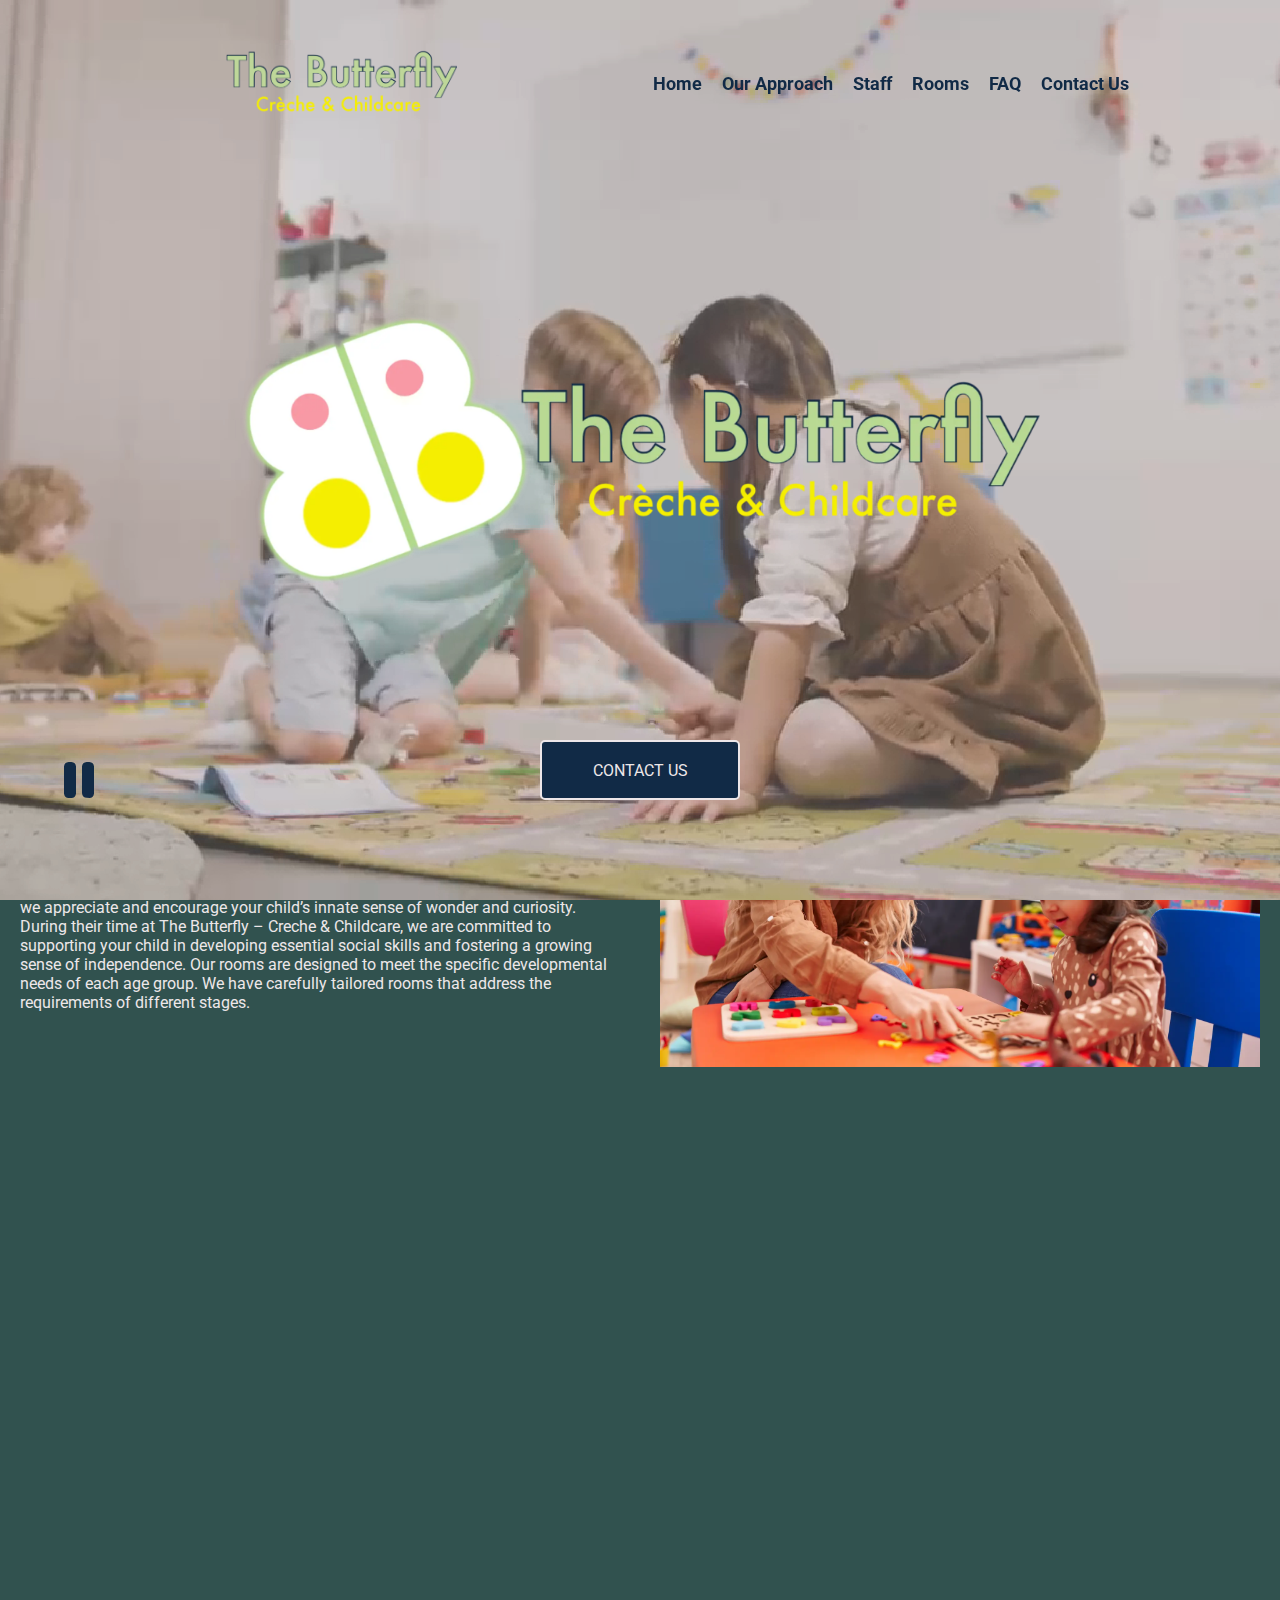
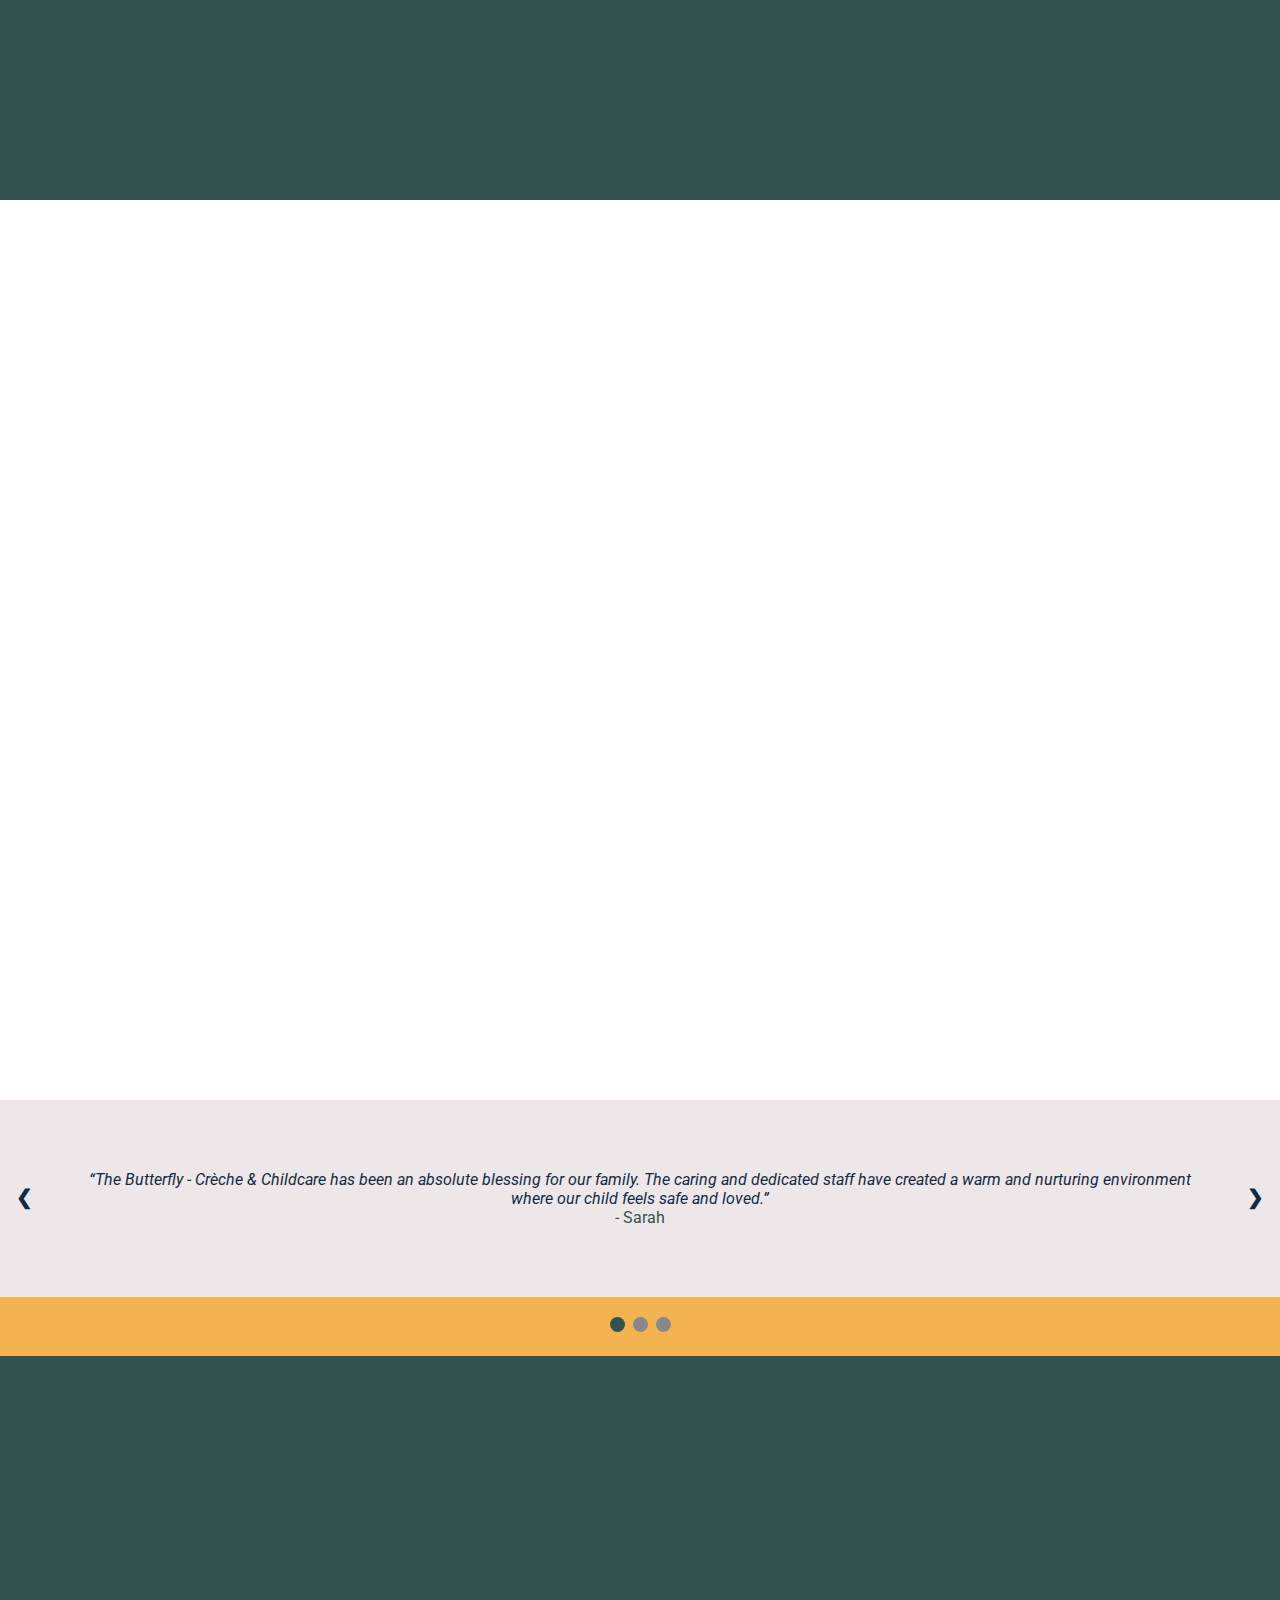
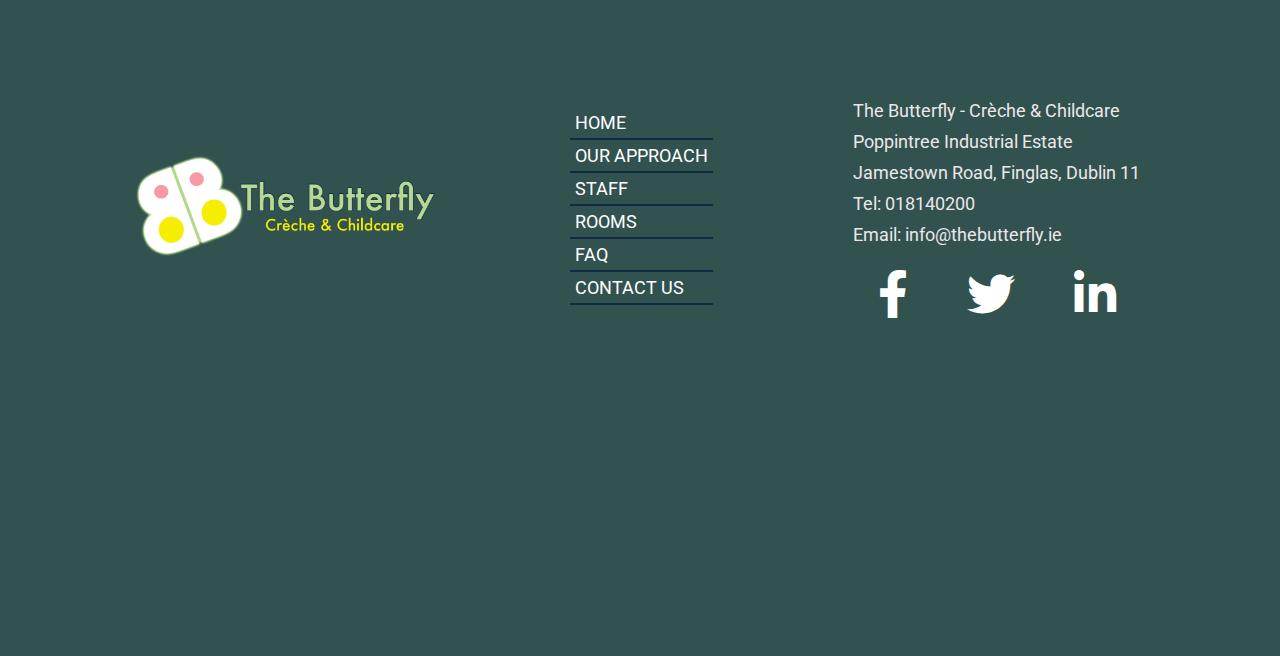
==== commit 3d7f0454: "Tabindex added" ====
--- a/index.html
+++ b/index.html
@@ -53,10 +53,12 @@
 
     <!-- VIDEO BACKGROUND -->
     <div class="bloc-video">
+
       <video autoplay loop muted playsinline id="video">
         <source src="assets/videos/pupils-low.mp4" type="video/mp4" >
       </video>
       <div class="content-video">
+
         <div class="content-text">
           <img
             src="assets/images/logo.webp"
@@ -65,15 +67,10 @@
           >
         </div>
 
-        <button class="video-button">
-          <i
-            class="fa-solid fa-pause fa-3x"
-            id="playPauseButton"
-            onclick="togglePlayPause()"
-            tabindex="0"
-          ></i>
-        </button>
-
+        <div class="video-button" onclick="togglePlayPause()" role="button" tabindex="0" aria-label="Play/Pause">
+          <i class="fa-solid fa-pause fa-3x" id="playPauseButton"></i>
+        </div>
+        
         <div class="content-button">
             <button type="button" class="btn" onclick="location.href='html/contact.html#contact-form'">Contact Us</button>
         </div>
--- a/assets/css/style.css
+++ b/assets/css/style.css
@@ -338,7 +338,7 @@
   /* color: #0E2936; */
   color: var(--prussian-blue);
   margin-top: 80px;
-  font-size: 62px;
+  /* font-size: 62px; */
 }
 
 .bloc-video .content-video .content-text,
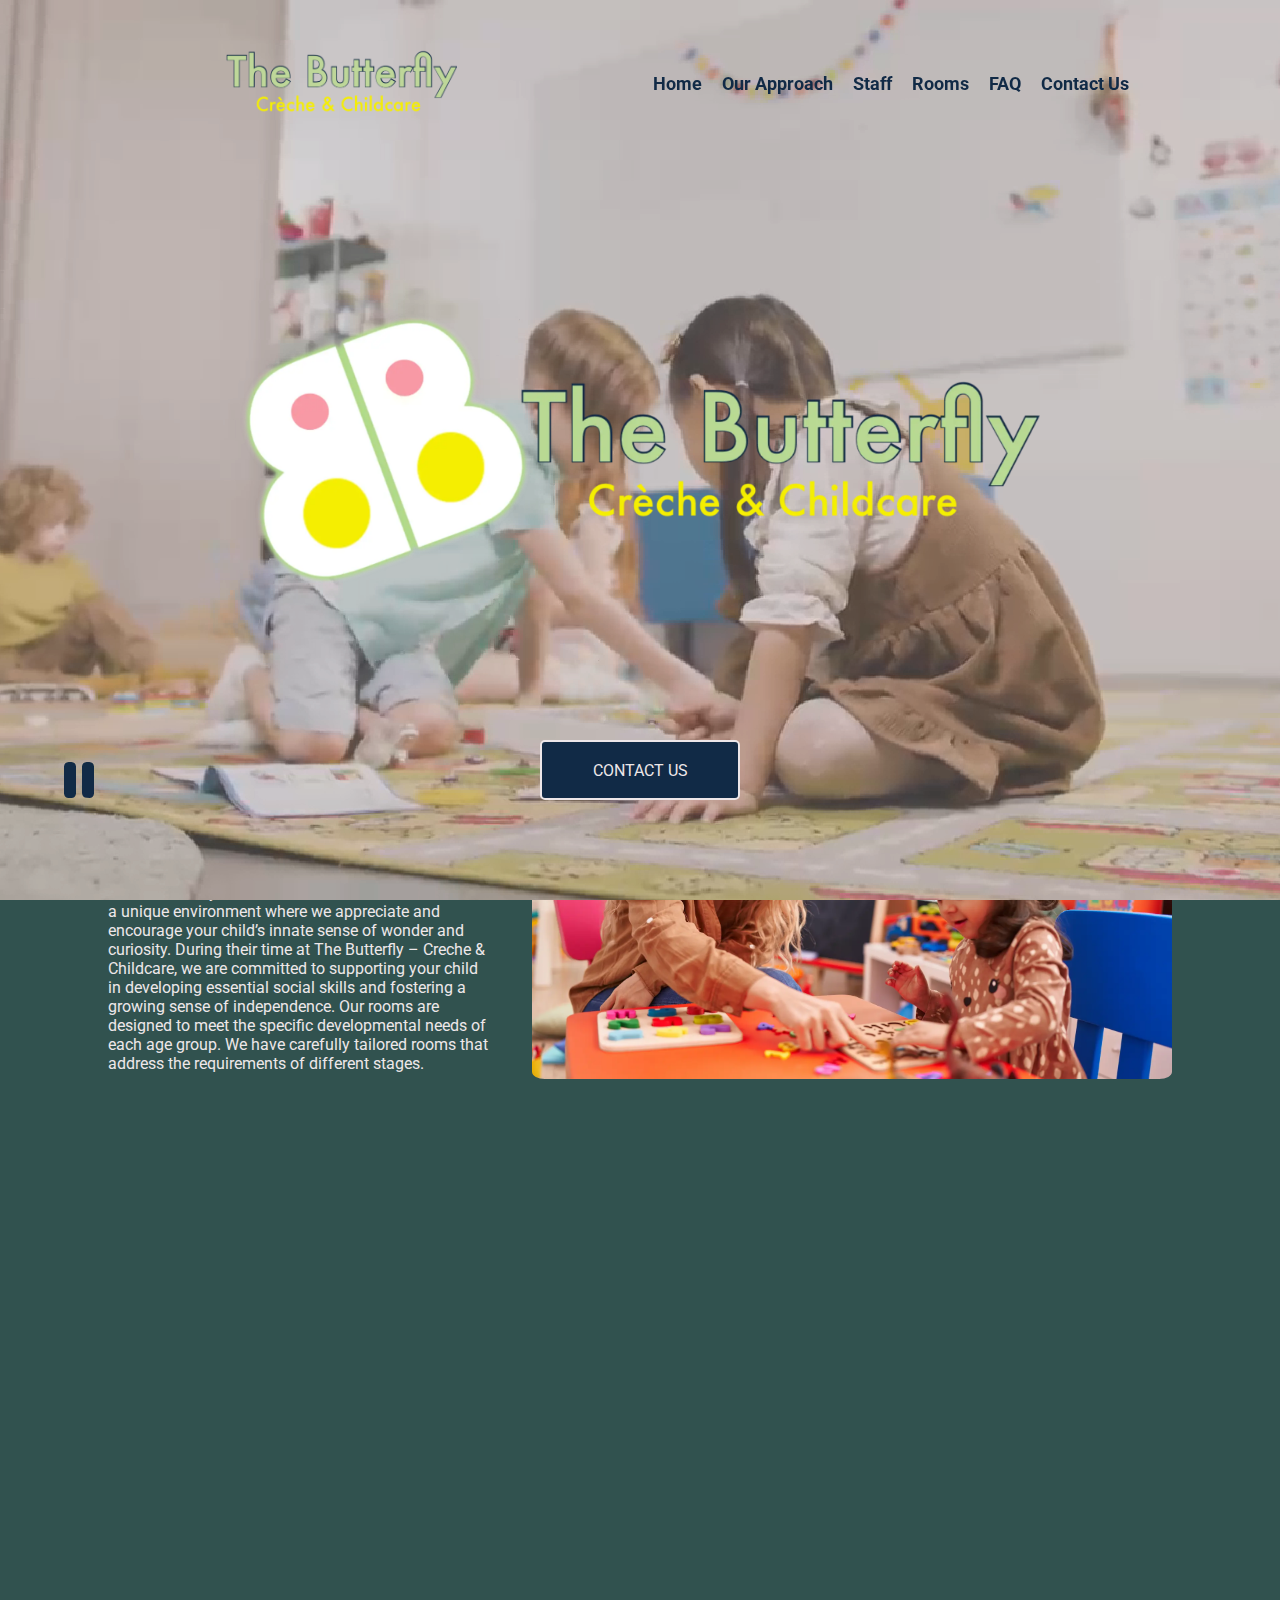
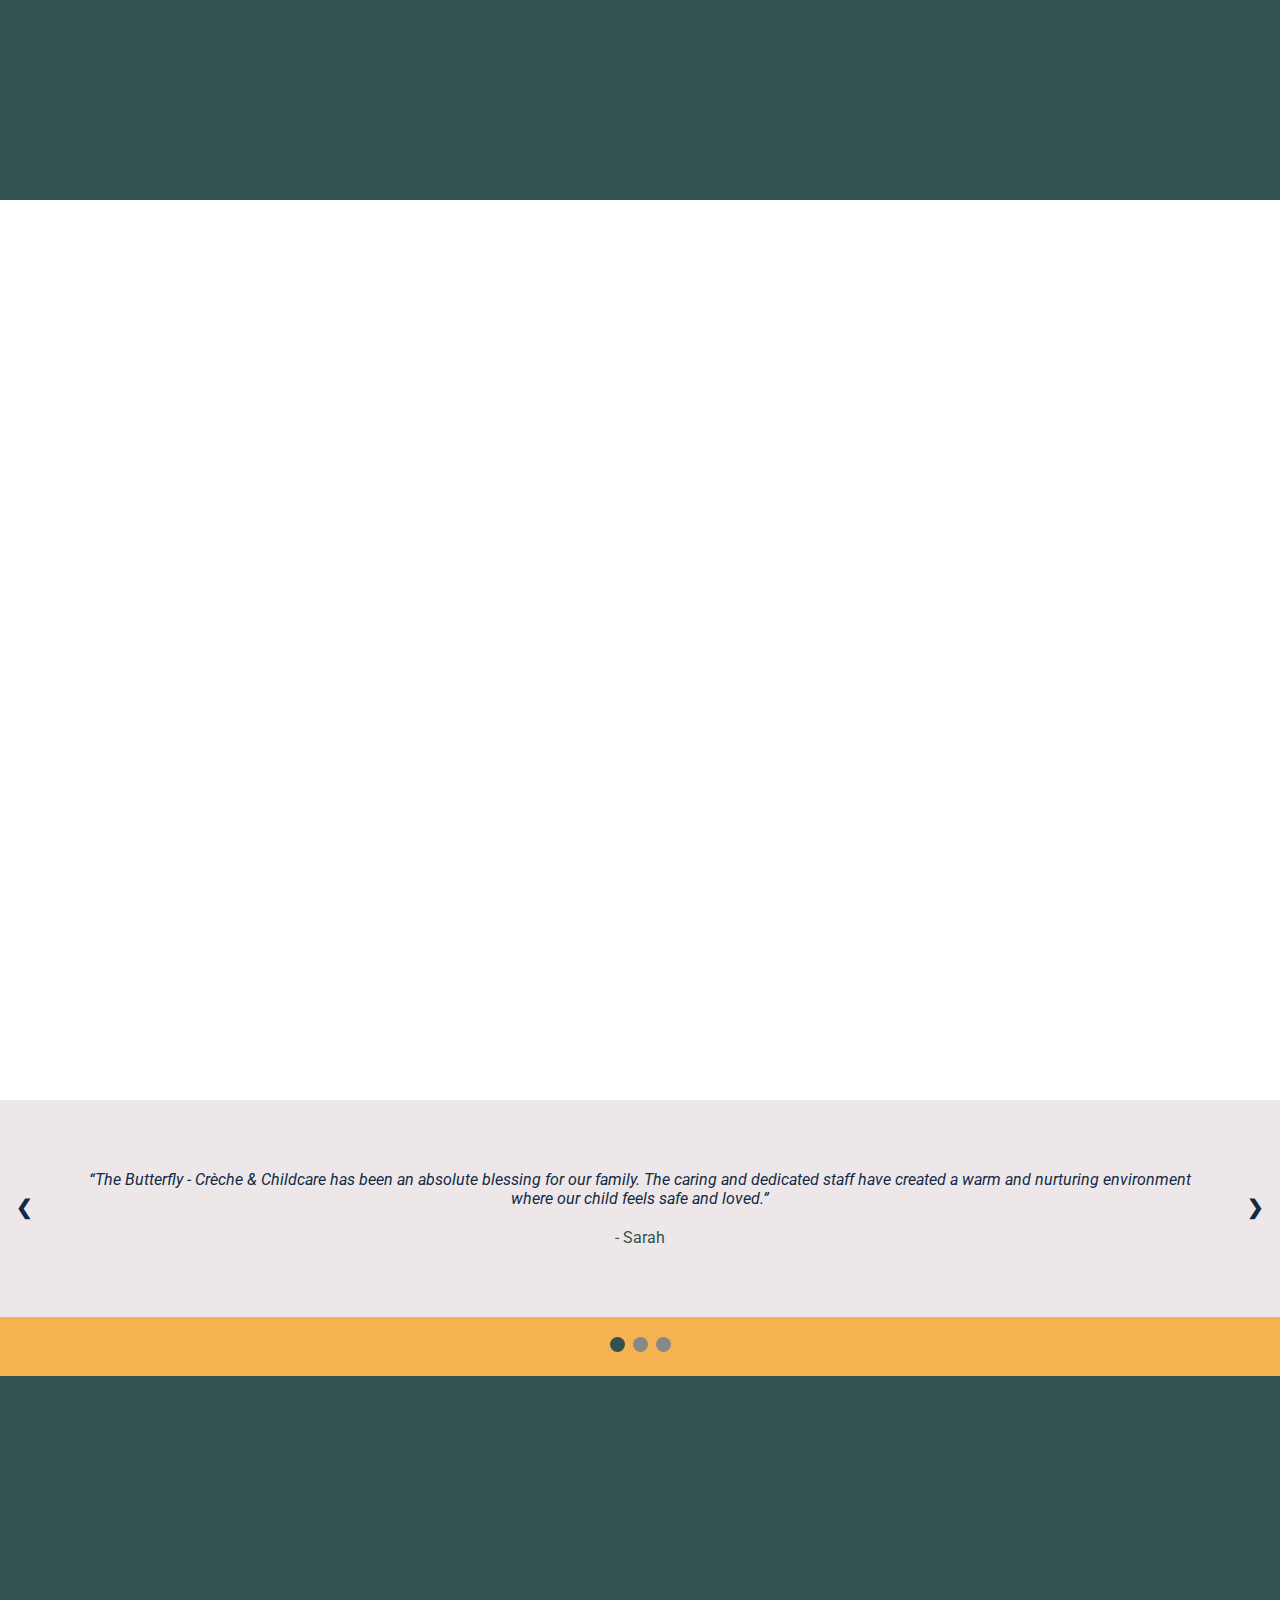
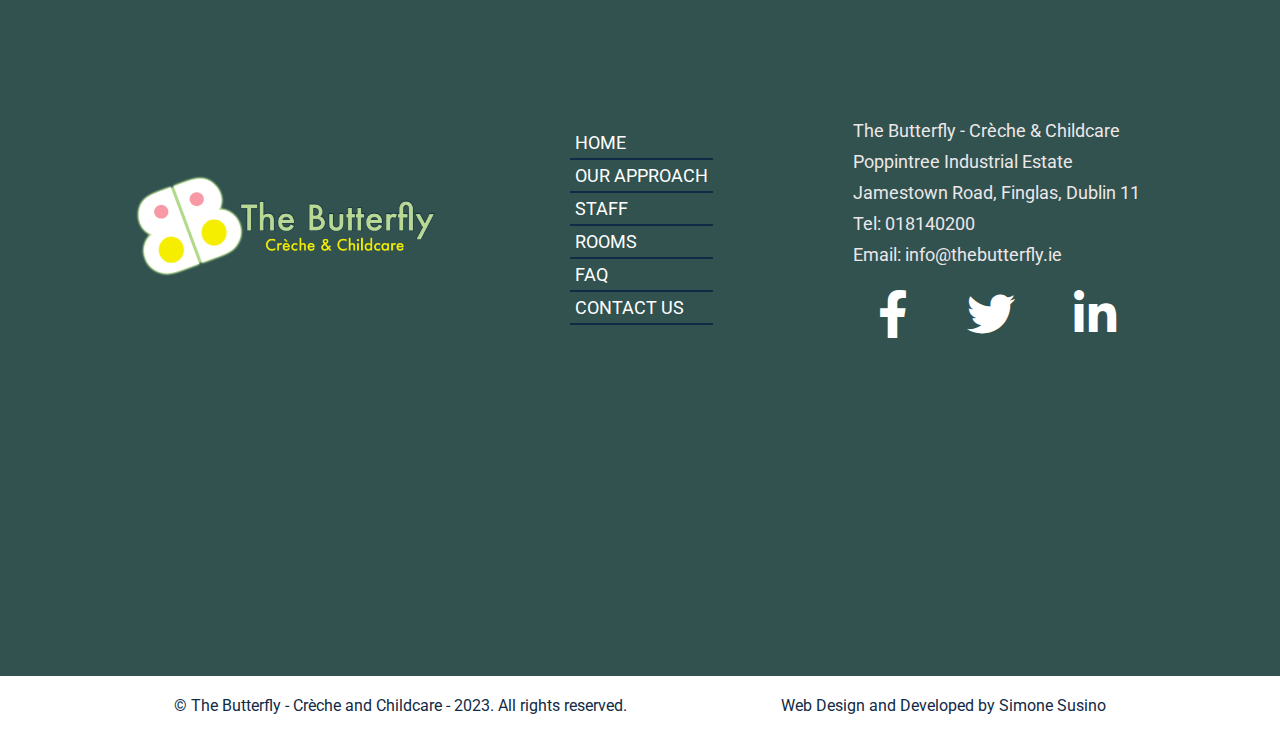
==== commit 9dbeb85b: "Footer fixed and minor changes" ====
--- a/index.html
+++ b/index.html
@@ -242,7 +242,14 @@
           </a>
         </div>
       </div>
+
+
     </footer>
+
+    <div class="copyright">
+      <p>&copy; The Butterfly - Crèche and Childcare - 2023. All rights reserved.</p>
+      <p>Web Design and Developed by Simone Susino</p>
+    </div>
 
     <script src="assets/js/nav.js"></script>
     <script src="assets/js/video-controls.js"></script>
--- a/assets/css/style.css
+++ b/assets/css/style.css
@@ -37,8 +37,12 @@
   font-size: clamp(18px, 3vw, 24px);
 }
 p,
-.accordion {
+.accordion, ul {
   font-size: clamp(16px, 1vw, 20px);
+}
+.subtitle {
+  font-style: italic;
+  padding-bottom: 5px;
 }
 
 /* NAVIGATION */
@@ -197,6 +201,9 @@
   flex-direction: row;
 }
 
+.parallax-green p, .parallax-white p {
+  padding-top: 20px;
+}
 .parallax-content-green {
   /* position: absolute; */
   /* top: 50%; */
@@ -225,6 +232,10 @@
   position: relative;
   /* top: 27%;  */ /* remove */
   top: 32%;
+  border-radius:2%;
+  /* filter: drop-shadow(30px 10px 4px var(--hunyadi)); */
+  /* filter: drop-shadow(20px 1px 15px var(--platinum)); */
+
 }
 
 /* .parallax-image img {
@@ -408,6 +419,7 @@
   font-size: 20px;
   border-radius: 0 3px 3px 0;
   user-select: none;
+  /* opacity: 20%; */
 }
 
 .next {
@@ -649,6 +661,13 @@
   color: var(--hunyadi);
 }
 
+/* .copyright p {
+  color: var(--prussian-blue);
+} */
+.copyright {
+  text-align: center;
+  margin: 20px;
+}
 /* MEDIA QUERIES */
 /* @media screen and (min-width: 680px) {
     .parallax-green.custom, .parallax-white.custom {
@@ -706,7 +725,7 @@
 /* Add this media query at the end of the CSS file */
 
 
-@media screen and (min-width: 812px) {
+@media screen and (min-width: 667px) {
 
 /* @media screen and (min-width: 680px) { */
   .video-logo {
@@ -721,6 +740,7 @@
     /* width: 50%; */
     /* to have more space in the sides*/
     width: 95%;
+    
   }
 
   .parallax-content-white.faq {
@@ -903,4 +923,20 @@
   footer ul {
     font-size: 18px;
   }
-}
+
+
+  @media screen and (min-width: 1280px){
+
+    .parallax-content-green,
+    .parallax-content-white {
+      width: 30%;
+      /* to have more space in the sides*/
+      /* width: 95%; */
+    }
+    
+    .copyright{
+      display: flex;
+      justify-content: space-evenly;
+    }
+  }
+}
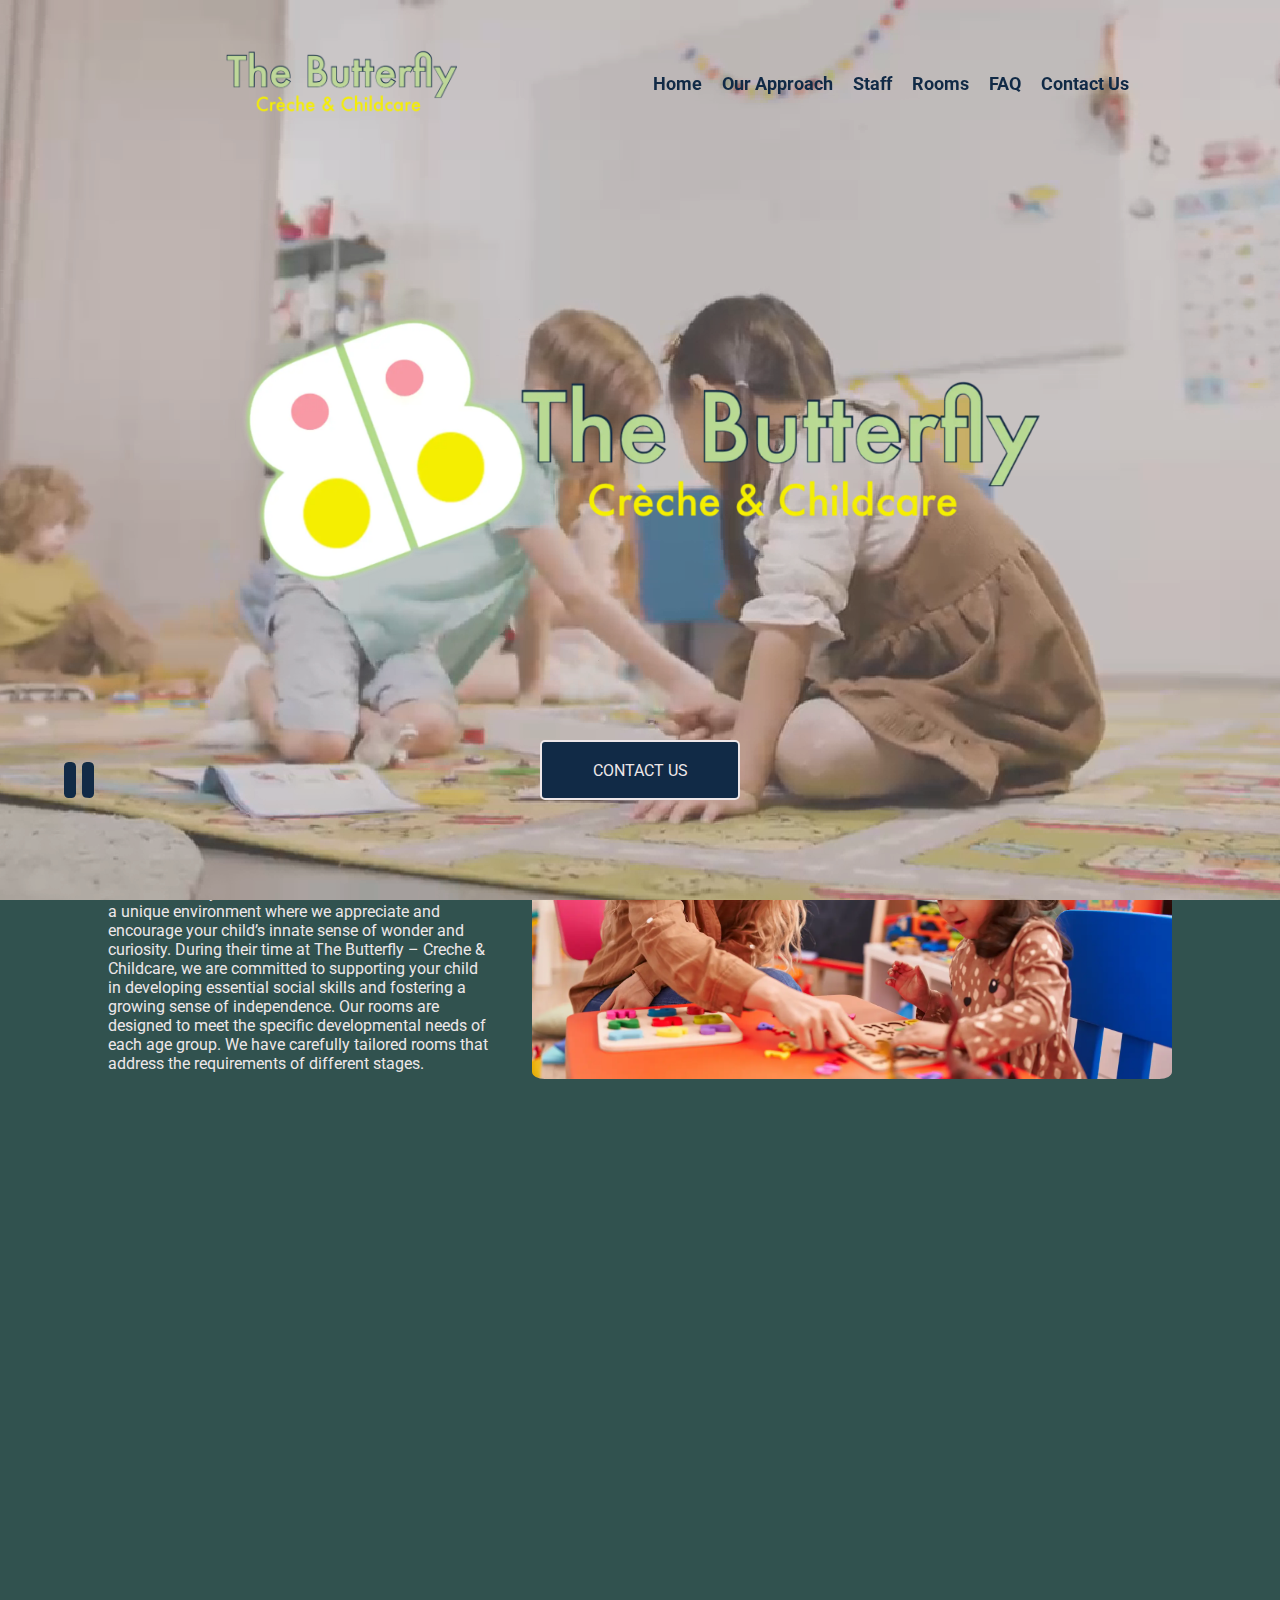
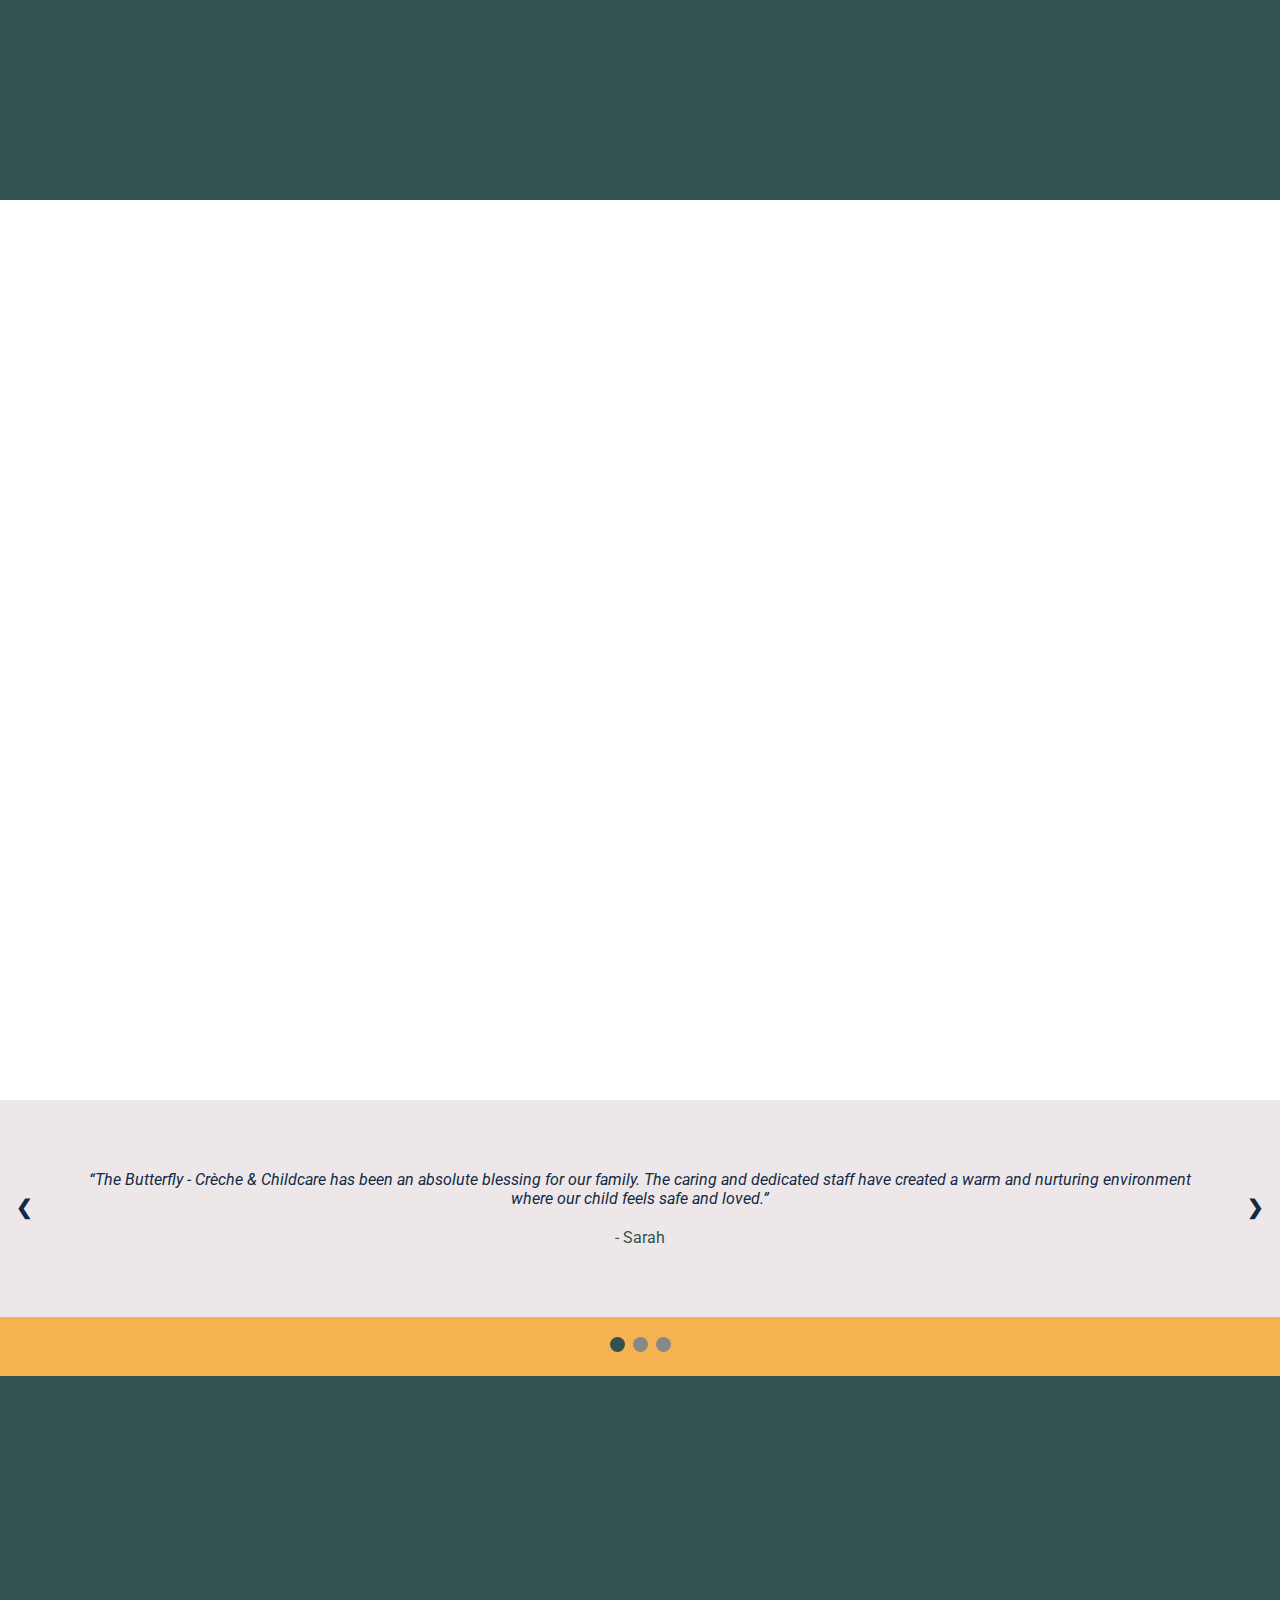
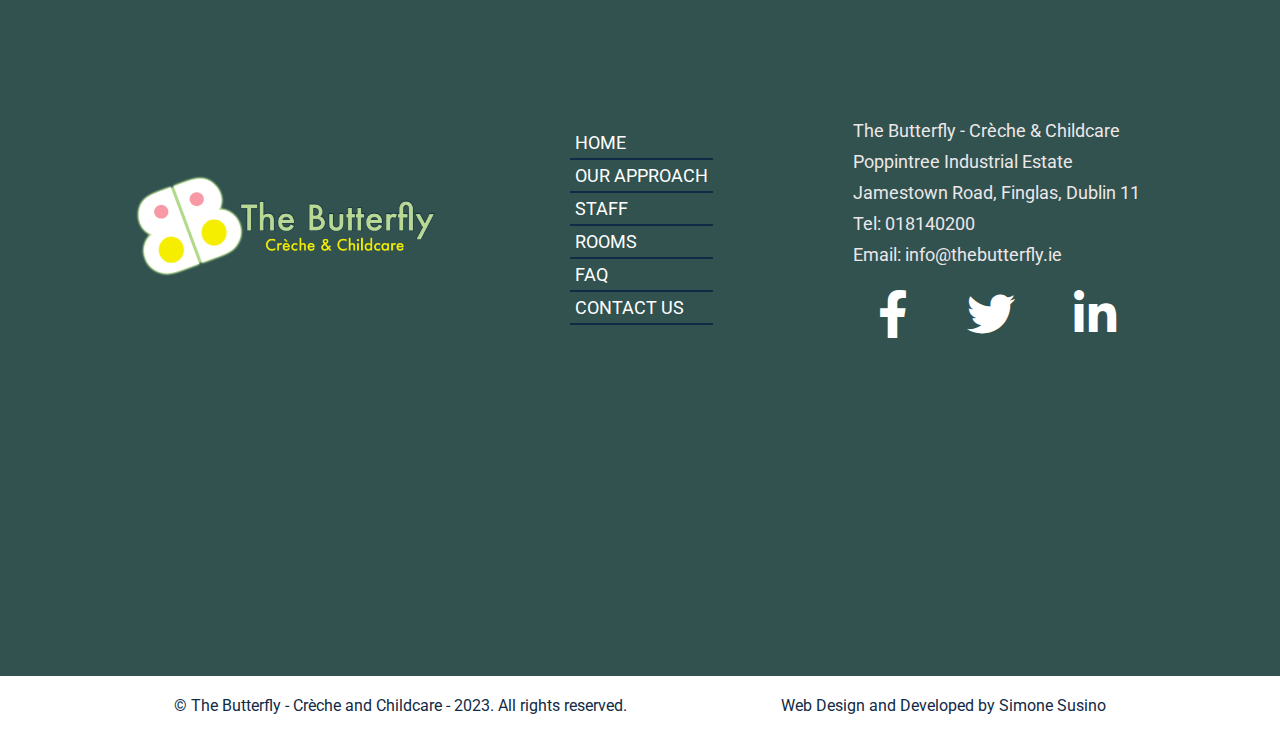
==== commit 7f488d2b: "Parallax updated and minor changes" ====
--- a/index.html
+++ b/index.html
@@ -52,7 +52,7 @@
     <!-- CLOSING HEADER -->
 
     <!-- VIDEO BACKGROUND -->
-    <div class="bloc-video">
+    <div class="video-container">
 
       <video autoplay loop muted playsinline id="video">
         <source src="assets/videos/pupils-low.mp4" type="video/mp4" >
@@ -141,8 +141,10 @@
         </div>
       </section>
 
+      
+      <!-- SLIDER -->
+
       <div class="parallax-green slider">
-        <!-- SLIDER -->
         <div class="slider">
           <div class="slideshow-container">
             <div class="my-slide">
--- a/assets/css/style.css
+++ b/assets/css/style.css
@@ -289,7 +289,7 @@
 
 /* VIDEO BACKGROUND */
 
-.bloc-video nav {
+.video-container nav {
   position: absolute;
   top: 0;
   left: 0;
@@ -298,14 +298,14 @@
   padding-top: 20px;
 }
 
-.bloc-video {
+.video-container {
   position: relative;
   /* min-height: 60vh; */
   /* height: 80vh; reduce the height of the video to be not full screen*/
   height: 100vh;
 }
 
-.bloc-video video {
+.video-container video {
   width: 100%;
   height: 100%;
   object-fit: cover;
@@ -344,7 +344,7 @@
   z-index: 0;
 }
 
-.bloc-video .content-video {
+.video-container .content-video {
   /* flex-direction: column; */
   /* color: #0E2936; */
   color: var(--prussian-blue);
@@ -352,17 +352,17 @@
   /* font-size: 62px; */
 }
 
-.bloc-video .content-video .content-text,
+.video-container .content-video .content-text,
 .content-button {
   display: flex;
   justify-content: center;
 }
 
-.bloc-video .content-video .content-button {
+.video-container .content-video .content-button {
   margin-top: 50px;
 }
 
-.bloc-video .content-video .content-button button {
+.video-container .content-video .content-button button {
   cursor: pointer;
   padding: 10px;
   width: 150px;
@@ -376,7 +376,7 @@
   transition: width 0.4s ease-in, height 0.4s ease-in;
 }
 
-.bloc-video .content-video .content-button button:hover {
+.video-container .content-video .content-button button:hover {
   transition: all 0.75s ease-in-out;
   background: var(--platinum);
   border: 2px solid var(--prussian-blue);
@@ -891,7 +891,7 @@
     transition: width 0.4s ease-in;
   }
 
-  .bloc-video .content-video .content-button button {
+  .video-container .content-video .content-button button {
     width: 200px;
     height: 60px;
     transition: width 0.4s ease-in, height 0.4s ease-in;
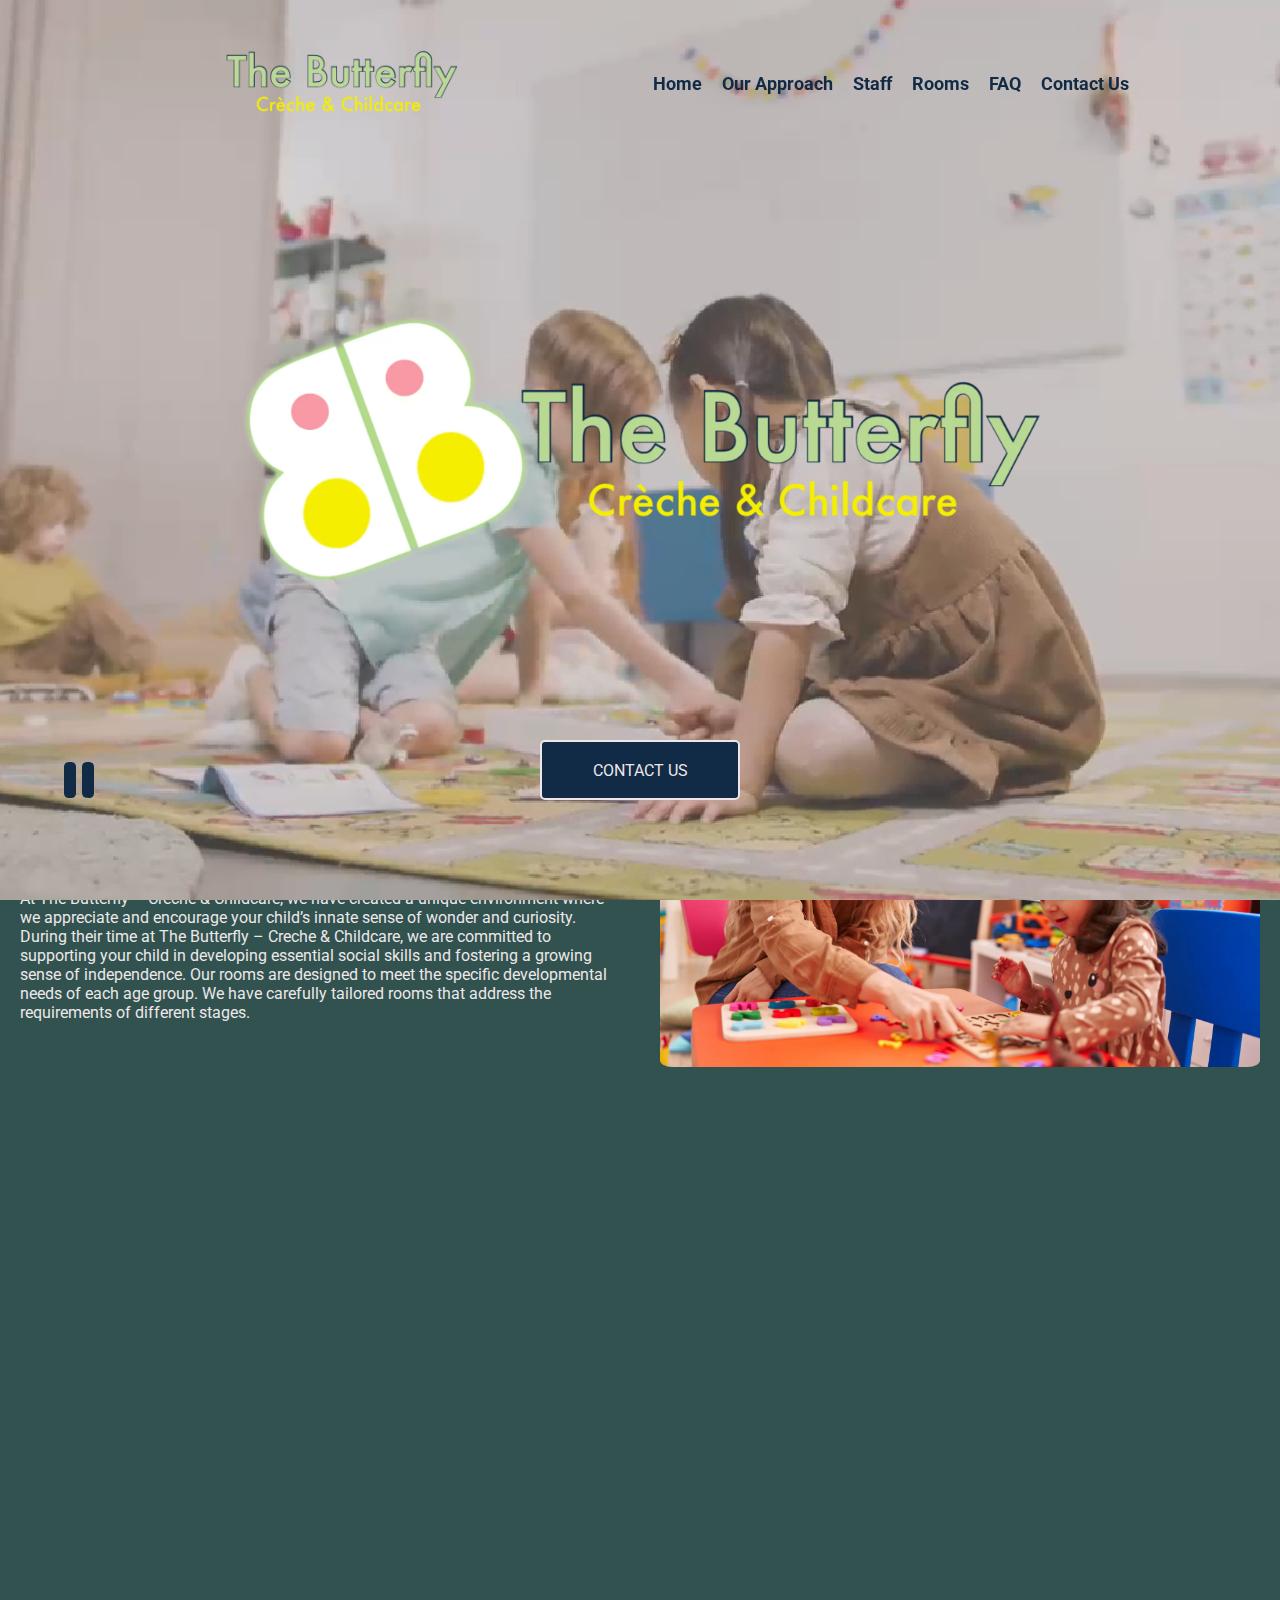
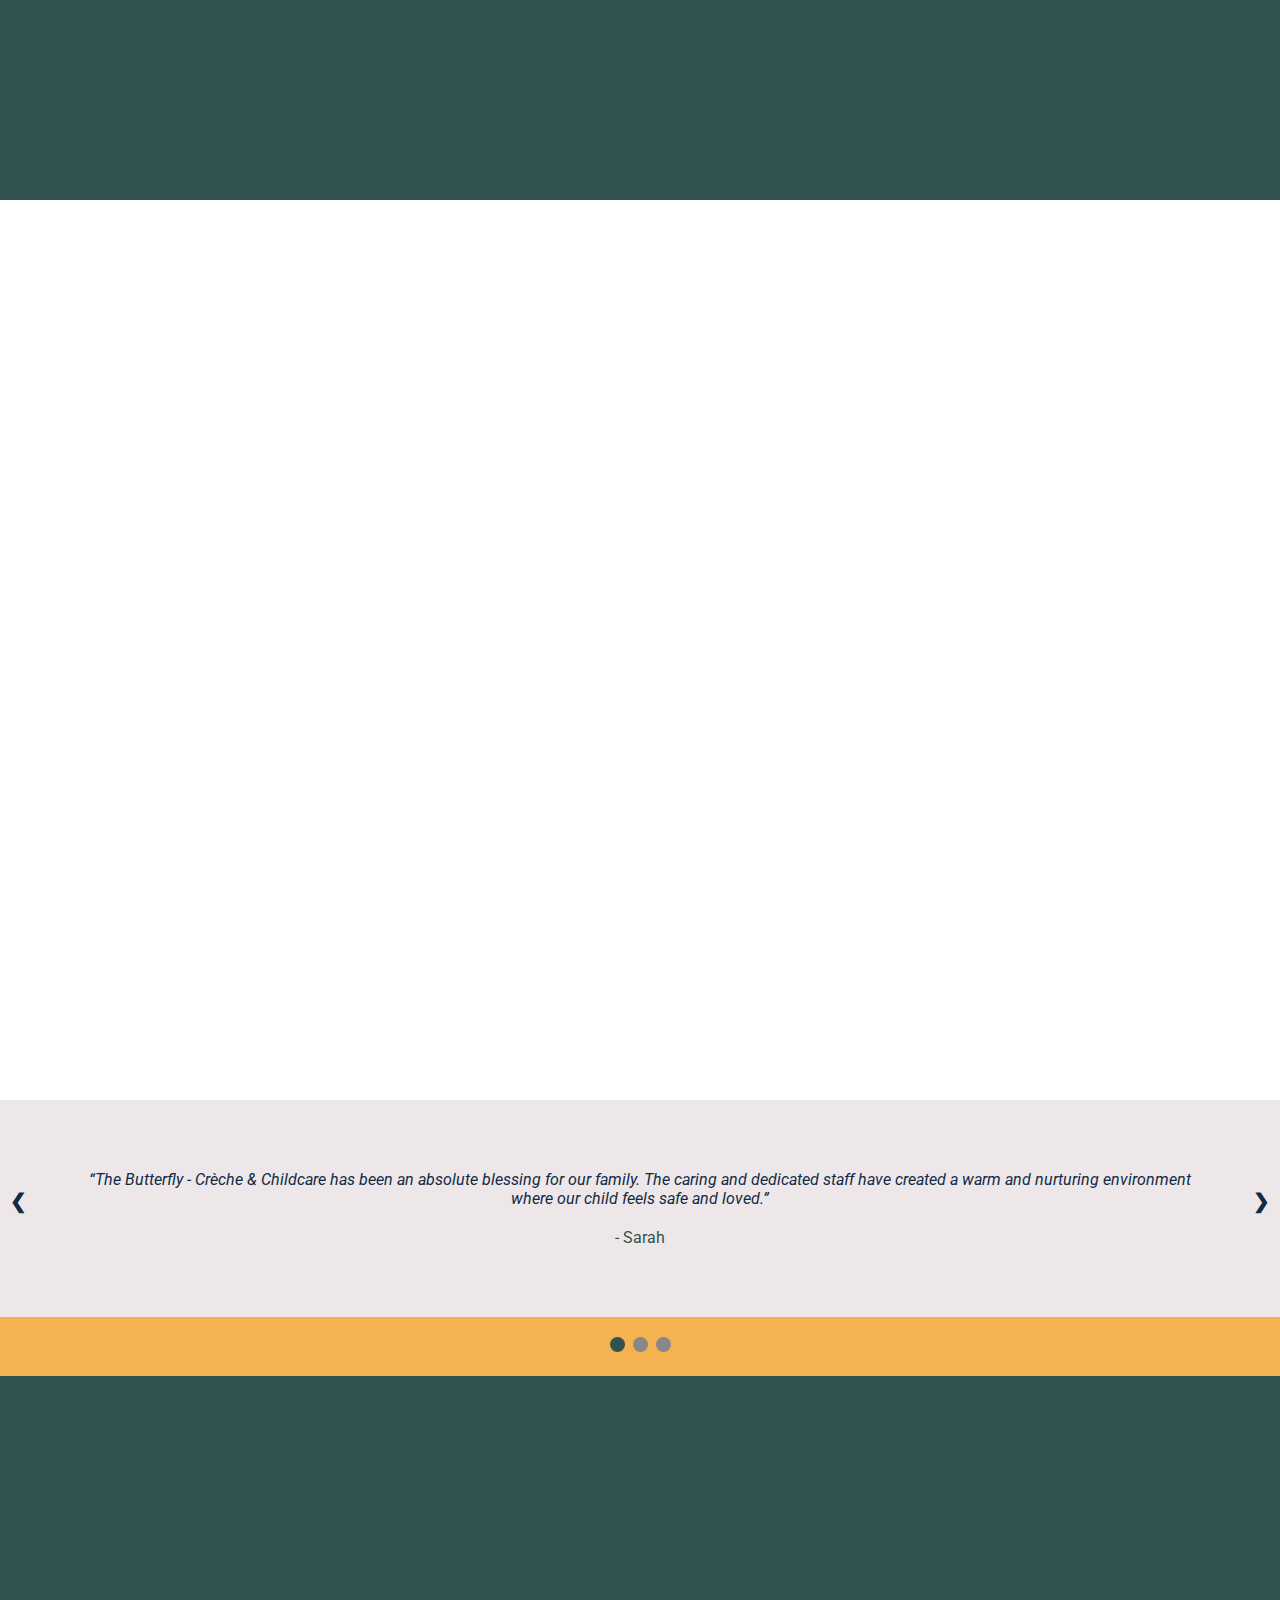
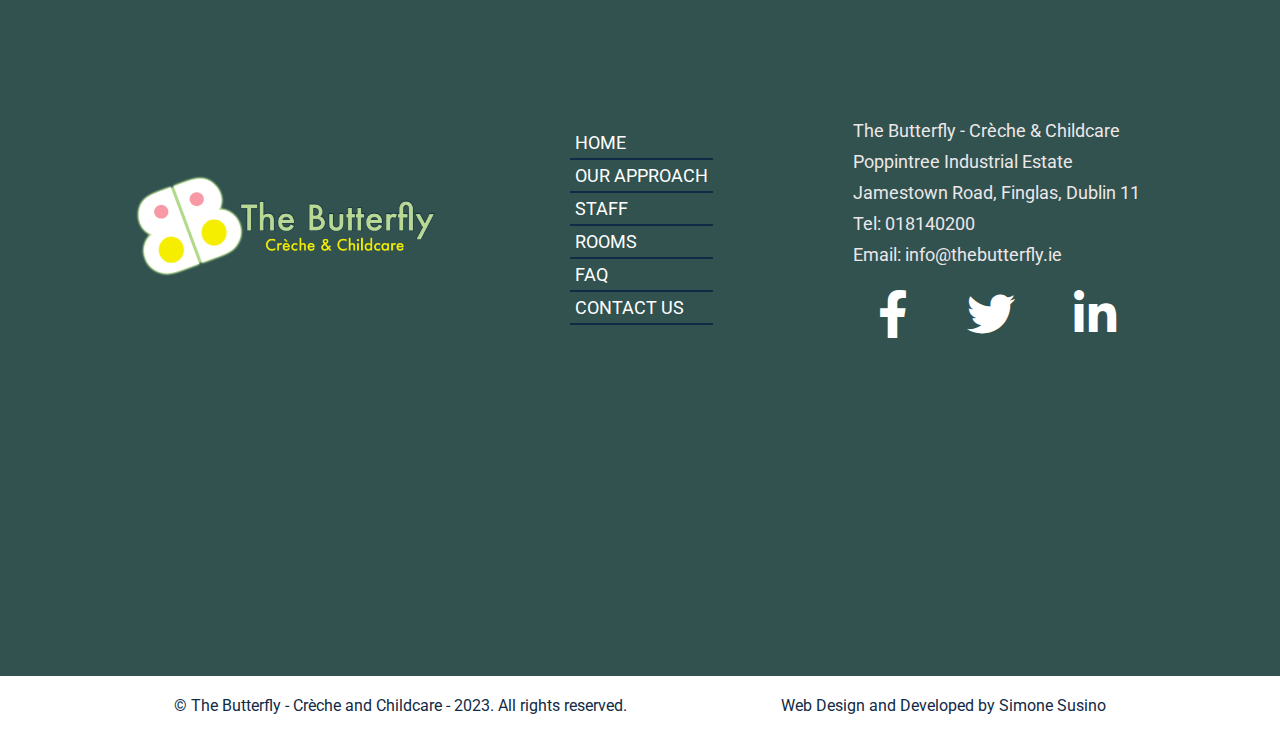
==== commit 645a9d78: "Minor changes" ====
--- a/index.html
+++ b/index.html
@@ -12,40 +12,66 @@
       rel="stylesheet"
       href="https://cdnjs.cloudflare.com/ajax/libs/font-awesome/6.0.0-beta3/css/all.min.css"
     >
-    <link rel="icon" href="/assets/images/favicon/favicon.ico" type="image/x-icon">
-    <link rel="icon" href="/assets/images/favicon/favicon-32x32.png" sizes="32x32" type="image/png">
-    <link rel="icon" href="assets/images/favicon/favicon-16x16.png" sizes="16x16" type="image/png">
-
+    <link
+      rel="icon"
+      href="assets/images/favicon/favicon.ico"
+      type="image/x-icon"
+    >
+    <link
+      rel="icon"
+      href="assets/images/favicon/favicon-32x32.png"
+      sizes="32x32"
+      type="image/png"
+    >
+    <link
+      rel="icon"
+      href="assets/images/favicon/favicon-16x16.png"
+      sizes="16x16"
+      type="image/png"
+    >
 
     <title>
       Welcome to The Butterfly - Crèche & Childcare - Providing Quality
       Childcare Services
     </title>
   </head>
+
   <body>
     <!-- OPENING HEADER -->
     <header>
       <nav>
-        <a href="index.html">
+        <a href="index.html" aria-label="Home">
           <img
-            src="assets/images/logo-no-img.png"
+            src="assets/images/logo-no-img.webp"
             alt="The Butterfly Logo with no Image"
           >
         </a>
-        <!-- <div class="menutoggle" onclick="toggleMenu();"> -->
-        <button class="menutoggle" onclick="toggleMenu();" role="button" tabindex="0" aria-label="Toggle Menu">
+        <button
+          class="menutoggle"
+          onclick="toggleMenu();"
+          tabindex="0"
+          aria-label="Toggle Menu"
+        >
           <i class="fa-solid fa-bars"></i>
           <i class="fa-solid fa-x"></i>
         </button>
         <ul class="navigation">
-          <li tabindex="0"><a href="index.html">Home</a></li>
-          <li tabindex="0">
-            <a href="html/our-approach.html">Our Approach</a>
-          </li>
-          <li tabindex="0"><a href="html/staff.html">Staff</a></li>
-          <li tabindex="0"><a href="html/rooms.html">Rooms</a></li>
-          <li tabindex="0"><a href="html/faq.html">FAQ</a></li>
-          <li tabindex="0"><a href="html/contact.html">Contact Us</a></li>
+          <li tabindex="0"><a href="index.html" aria-label="Home">Home</a></li>
+          <li tabindex="0">
+            <a href="html/our-approach.html" aria-label="Our Approach"
+              >Our Approach</a
+            >
+          </li>
+          <li tabindex="0">
+            <a href="html/staff.html" aria-label="Staff">Staff</a>
+          </li>
+          <li tabindex="0">
+            <a href="html/rooms.html" aria-label="Rooms">Rooms</a>
+          </li>
+          <li tabindex="0"><a href="html/faq.html" aria-label="FAQ">FAQ</a></li>
+          <li tabindex="0">
+            <a href="html/contact.html" aria-label="Contact Us">Contact Us</a>
+          </li>
         </ul>
       </nav>
     </header>
@@ -53,12 +79,10 @@
 
     <!-- VIDEO BACKGROUND -->
     <div class="video-container">
-
       <video autoplay loop muted playsinline id="video">
         <source src="assets/videos/pupils-low.mp4" type="video/mp4" >
       </video>
       <div class="content-video">
-
         <div class="content-text">
           <img
             src="assets/images/logo.webp"
@@ -67,12 +91,25 @@
           >
         </div>
 
-        <div class="video-button" onclick="togglePlayPause()" role="button" tabindex="0" aria-label="Play/Pause">
+        <div
+          class="video-button"
+          onclick="togglePlayPause()"
+          role="button"
+          tabindex="0"
+          aria-label="Play/Pause"
+        >
           <i class="fa-solid fa-pause fa-3x" id="playPauseButton"></i>
         </div>
-        
+
         <div class="content-button">
-            <button type="button" class="btn" onclick="location.href='html/contact.html#contact-form'">Contact Us</button>
+          <button
+            type="button"
+            class="btn"
+            onclick="location.href='html/contact.html#contact-form'"
+            aria-label="Contact Us"
+          >
+            Contact Us
+          </button>
         </div>
       </div>
     </div>
@@ -141,9 +178,7 @@
         </div>
       </section>
 
-      
       <!-- SLIDER -->
-
       <div class="parallax-green slider">
         <div class="slider">
           <div class="slideshow-container">
@@ -178,8 +213,12 @@
               <p class="author">- Anna and Thomas</p>
             </div>
 
-            <a class="prev" onclick="plusSlides(-1)">❮</a>
-            <a class="next" onclick="plusSlides(1)">❯</a>
+            <a class="prev" onclick="plusSlides(-1)" aria-label="Previous Slide"
+              >❮</a
+            >
+            <a class="next" onclick="plusSlides(1)" aria-label="Next Slide"
+              >❯</a
+            >
           </div>
 
           <div class="dot-container">
@@ -244,12 +283,12 @@
           </a>
         </div>
       </div>
-
-
     </footer>
 
     <div class="copyright">
-      <p>&copy; The Butterfly - Crèche and Childcare - 2023. All rights reserved.</p>
+      <p>
+        &copy; The Butterfly - Crèche and Childcare - 2023. All rights reserved.
+      </p>
       <p>Web Design and Developed by Simone Susino</p>
     </div>
 
--- a/assets/css/style.css
+++ b/assets/css/style.css
@@ -15,14 +15,11 @@
   margin: 0;
   padding: 0;
   font-family: "Roboto", sans-serif;
-  /* overflow: hidden; */
   color: var(--prussian-blue);
 }
 
 html,
 body {
-  /* height: 100%; */
-  /* margin: 0; */
   overflow-x: hidden;
 }
 
@@ -37,7 +34,8 @@
   font-size: clamp(18px, 3vw, 24px);
 }
 p,
-.accordion, ul {
+.accordion,
+ul {
   font-size: clamp(16px, 1vw, 20px);
 }
 .subtitle {
@@ -46,7 +44,6 @@
 }
 
 /* NAVIGATION */
-
 header {
   position: fixed;
   top: 0;
@@ -117,8 +114,6 @@
   display: flex;
   flex-direction: column;
   justify-content: space-between;
-  /* width: 24px; */
-  /* height: 20px; */
   cursor: pointer;
   padding: 20px;
 }
@@ -180,7 +175,6 @@
 }
 
 /* PARALLAX  */
-
 .parallax-container {
   background-color: var(--dark-slate);
   overflow: hidden;
@@ -201,14 +195,11 @@
   flex-direction: row;
 }
 
-.parallax-green p, .parallax-white p {
+.parallax-green p,
+.parallax-white p {
   padding-top: 20px;
 }
 .parallax-content-green {
-  /* position: absolute; */
-  /* top: 50%; */
-  /* transform: translateY(-50%); */
-  /* width: 50%; */
   color: #ede7e9;
   padding: 20px;
   margin-top: auto;
@@ -224,43 +215,22 @@
   justify-content: center;
 }
 
-/* aggiustare qui ************************************** */
-
 .parallax-image img {
-  max-width: 90%;
+  max-width: 95%;
   height: auto;
   position: relative;
-  /* top: 27%;  */ /* remove */
   top: 32%;
-  border-radius:2%;
-  /* filter: drop-shadow(30px 10px 4px var(--hunyadi)); */
-  /* filter: drop-shadow(20px 1px 15px var(--platinum)); */
-
-}
-
-/* .parallax-image img {
-    padding-top: 20%;
-    max-width: 90%;
-} */
+  border-radius: 2%;
+}
 
 .parallax-content-white {
-  /* position: absolute; */
-  /* transform: translateY(-50%); */
-  /* width: 50%; */
   color: #ede7e9;
   padding: 20px;
-  margin-top: auto; /* or use margin-top:10% in the media query */
+  margin-top: auto;
   margin-bottom: auto;
-  /* height: 5vh;  this gives more space for the second parallax content*/
-
-  /* font-size: 18px; */
-}
-
-/* a qui******************************** */
-
-.parallax-green h1,
-h2 {
-  /* color: var(--icterine); */
+}
+
+.parallax-green h1, h2 {
   color: var(--hunyadi);
 }
 
@@ -273,7 +243,12 @@
 }
 
 .parallax-white ul {
-  padding: 20px;
+  padding-top: 20px;
+  padding-left: 15px;
+}
+
+.parallax-white li {
+  padding-bottom: 10px;
 }
 
 /* CUSTOM PARALLAX */
@@ -287,8 +262,19 @@
   display: flex;
 }
 
+.parallax-green.form {
+  display: flex;
+  flex-direction: column;
+  align-items: center;
+  justify-content: center;
+  height: 100%;
+}
+
+.parallax-green h2 {
+  padding-top: 20px;
+}
+
 /* VIDEO BACKGROUND */
-
 .video-container nav {
   position: absolute;
   top: 0;
@@ -300,8 +286,6 @@
 
 .video-container {
   position: relative;
-  /* min-height: 60vh; */
-  /* height: 80vh; reduce the height of the video to be not full screen*/
   height: 100vh;
 }
 
@@ -339,17 +323,12 @@
   position: absolute;
   top: 84%;
   left: 5%;
-  /* transform: translate(-50%, -50%); */
-  /* width: 800px; */
   z-index: 0;
 }
 
 .video-container .content-video {
-  /* flex-direction: column; */
-  /* color: #0E2936; */
   color: var(--prussian-blue);
   margin-top: 80px;
-  /* font-size: 62px; */
 }
 
 .video-container .content-video .content-text,
@@ -387,7 +366,6 @@
 /* SLIDER */
 .slider {
   width: 100%;
-  /* padding-bottom: 20px; */
 }
 
 .parallax-green.slider {
@@ -397,7 +375,6 @@
 .slideshow-container {
   position: relative;
   background: var(--platinum);
-  /* height: 400px; */
 }
 
 .my-slide {
@@ -413,13 +390,12 @@
   top: 50%;
   width: auto;
   margin-top: -30px;
-  padding: 16px;
+  padding: 10px;
   color: var(--prussian-blue);
   font-weight: bold;
   font-size: 20px;
   border-radius: 0 3px 3px 0;
   user-select: none;
-  /* opacity: 20%; */
 }
 
 .next {
@@ -465,18 +441,21 @@
 }
 
 /* ACCORDIONS */
-
 .parallax-content-white.faq h1 {
   display: flex;
   justify-content: center;
   padding-bottom: 1rem;
 }
 
+.parallax-accordions {
+  max-height: calc(100vh - 150px);
+  overflow-y: auto;
+}
 .accordion {
   background-color: var(--dark-slate);
   color: var(--platinum);
   cursor: pointer;
-  padding: 8px;
+  padding: 10px;
   width: 100%;
   border: none;
   text-align: left;
@@ -504,19 +483,20 @@
 }
 
 .panel {
-  /* padding: 0 18px; */
   background-color: white;
   max-height: 0;
   overflow: hidden;
   transition: max-height 0.2s ease-out;
-  /* margin: 8px; */
   margin: 3px;
 }
 
+.faq p {
+  padding-top: 10px;
+  padding-bottom: 10px;
+}
+
 /* CONTACT FORM */
-
 .parallax-content-white.custom.contact ul {
-  /* width: 80%; */
   list-style-type: none;
 }
 
@@ -550,7 +530,7 @@
   resize: vertical;
 }
 
-input[type="submit"] {
+.submit-btn {
   background-color: var(--hunyadi);
   color: var(--prussian-blue);
   padding: 12px 20px;
@@ -559,7 +539,7 @@
   cursor: pointer;
 }
 
-input[type="submit"]:hover {
+.submit-btn:hover {
   background-color: var(--prussian-blue);
   color: white;
   transition: color 0.4s ease-in;
@@ -573,25 +553,23 @@
 
 .map {
   width: 100%;
-  /* height: 600px; */
+  overflow: hidden;
 }
 
 .map iframe {
   width: 100%;
   height: 100%;
+  border: none;
 }
 
 /* FOOTER */
-
 footer {
   background-color: var(--dark-slate);
-  /* background-color: var(--prussian-blue); */
   height: 100vh;
   display: flex;
   flex-direction: column;
   justify-content: space-evenly;
   align-items: center;
-  /* padding-top: 50px; */
 }
 
 footer img {
@@ -608,7 +586,6 @@
   color: var(--platinum);
   padding: 5px;
 }
-
 
 .bottom-nav li {
   padding: 5px;
@@ -624,21 +601,14 @@
   color: var(--icterine);
 }
 
-.bottom-nav a:hover,
-a:focus,
-.contact a:hover,
-a:focus {
+.bottom-nav a:hover, a:focus,
+.contact a:hover, a:focus {
   color: var(--hunyadi);
 }
 
 .bottom-nav ul a:active {
   color: var(--platinum);
-  /* font-size: 3rem; */
-}
-
-/* footer a:active {
-    color: var(--icterine);
-} */
+}
 
 .contact {
   padding-top: 20px;
@@ -661,86 +631,69 @@
   color: var(--hunyadi);
 }
 
-/* .copyright p {
-  color: var(--prussian-blue);
-} */
 .copyright {
   text-align: center;
   margin: 20px;
 }
-/* MEDIA QUERIES */
-/* @media screen and (min-width: 680px) {
-    .parallax-green.custom, .parallax-white.custom {
-        display: flex;
-        flex-direction: row;
-    }
-
-} */
-/* @media screen and (min-width: 820px or 720px)  */
 
 @media (orientation: landscape) {
-  
-
+
+  /* PARALLAX */
   .parallax-accordions {
     display: flex;
     max-height: calc(100vh - 160px);
     overflow-y: auto;
-    }
+  }
 
   .parallax-column {
     padding: 3px;
   }
 
-  .accordion{
+  .accordion {
     padding: 8px;
   }
 
-  .panel{
+  .panel {
     margin: 3px;
   }
 
-
-
-.parallax-form {
-  padding: 40px 20px;
-}
-
-.form-wrapper {
-  max-width: 600px;
-  margin: 0 auto;
-  overflow-y: auto;
-  max-height: calc(100vh - 100px); 
-}
-
-footer{
-  flex-direction: row;
-}
-
-footer ul {
-  font-size: 16px;
-}
-
-
-}
-/* Add this media query at the end of the CSS file */
-
+  .parallax-form {
+    padding: 40px 20px;
+  }
+
+  /* FORM */
+  .form-wrapper {
+    max-width: 600px;
+    margin: 0 auto;
+    overflow-y: auto;
+    max-height: calc(100vh - 100px);
+  }
+
+  /* FOOTER */
+  footer {
+    flex-direction: row;
+  }
+
+  footer ul {
+    font-size: 16px;
+  }
+}
 
 @media screen and (min-width: 667px) {
 
-/* @media screen and (min-width: 680px) { */
+  /* VIDEO */
   .video-logo {
     width: 500px;
     transition: width 0.4s ease-in;
   }
 
   /* PARALLAX */
-
-  .parallax-content-green,
+  .parallax-content-green {
+    width: 95%;
+  }
+
   .parallax-content-white {
-    /* width: 50%; */
-    /* to have more space in the sides*/
-    width: 95%;
-    
+    width: 60%;
   }
 
   .parallax-content-white.faq {
@@ -754,22 +707,11 @@
   }
 
   .parallax-content-img {
-    /* position: absolute; */
-    /* top: 50%; */
-    /* left: 40%; */
     transform: translateY(-22%);
     width: 50%;
-    /* color: #EDE7E9; */
     padding: 20px;
     margin-top: auto;
-    /* margin-top: 600px;  this give the margintop to the image  */
     margin-bottom: auto;
-    /* font-size: 18px; */
-
-    /* background-size: cover;
-        background-position: center;
-        background-repeat: no-repeat; */
-
     display: flex;
     align-items: baseline;
     justify-content: center;
@@ -784,34 +726,33 @@
     flex-direction: row-reverse;
   }
 
+  /* .parallax-accordions {
+    max-height: calc(100vh - 150px);
+    overflow-y: auto;
+  } */
+
   /* SLIDER */
   .my-slide {
-    /* display: none; */
     padding: 60px;
-    /* text-align: center; */
-  }
-
-  /* .parallax-column {
-    padding: 3px;
+  }
+
+  .accordion {
+    padding: 18px;
+  }
+
+  .panel {
+    margin: 8px;
+  }
+
+  /* FOOTER */
+  /* footer {
+    flex-direction: row;
   } */
-  
-  .accordion{
-    padding: 18px;
-  }
-  
-  .panel{
-    margin: 8px;
-  }
-
-  /* FOOTER */
-  footer {
-    flex-direction: row;
-  }
 }
 
 @media screen and (min-width: 1024px) {
+
   /* NAVIGATION */
-
   .navigation.open {
     display: flex;
     flex-direction: row;
@@ -826,7 +767,6 @@
   }
 
   header {
-    /* padding: 40px 100px; */
     padding: 40px;
   }
 
@@ -842,13 +782,8 @@
     display: flex;
     justify-content: space-evenly;
     align-items: center;
-    /* background-color: #31524f; */
-    /* background-color: #EDE7E9; */
-    /* background: rgb(242,228,172);
-        background: linear-gradient(90deg, rgba(242,228,172,1) 0%, rgba(146,219,145,1) 65%); */
-
-    /* height: 145px; */
-  }
+  }
+
   nav ul {
     display: flex;
     align-items: center;
@@ -856,7 +791,7 @@
 
   .sticky {
     background: var(--dark-slate);
-    padding: 10px 100px;
+    padding: 10px 20px;
     box-shadow: 0 5px 20px rgba(0, 0, 0, 0.05);
   }
 
@@ -870,19 +805,19 @@
   }
 
   /* PARALLAX */
-
   .parallax-content-green,
   .parallax-content-white {
     width: 50%;
-    /* to have more space in the sides*/
-    /* width: 95%; */
+  }
+
+  .parallax-accordions {
+    max-height: calc(100vh - 200px);
+    overflow-y: auto;
   }
 
   /* SLIDER */
   .my-slide {
-    /* display: none; */
     padding: 70px;
-    /* text-align: center; */
   }
 
   /* BACKGROUND VIDEO */
@@ -898,14 +833,9 @@
   }
 
   /* ACCORDIONS */
-
   .parallax-accordions {
     display: flex;
     justify-content: center;
-    /* width: 100%; */
-    /* flex-direction: column; */
-    /* flex-direction: row; */
-    /* flex-basis: 50%; */
     align-items: center;
   }
 
@@ -914,7 +844,6 @@
   }
 
   /* FORM */
-
   .form-wrapper {
     max-width: 800px;
   }
@@ -924,17 +853,16 @@
     font-size: 18px;
   }
 
-
-  @media screen and (min-width: 1280px){
-
-    .parallax-content-green,
+  @media screen and (min-width: 1280px) {
+
+    /* PARALLAX */
+    /* .parallax-content-green,
     .parallax-content-white {
       width: 30%;
-      /* to have more space in the sides*/
-      /* width: 95%; */
-    }
-    
-    .copyright{
+    } */
+
+    /* FOOTER */
+    .copyright {
       display: flex;
       justify-content: space-evenly;
     }
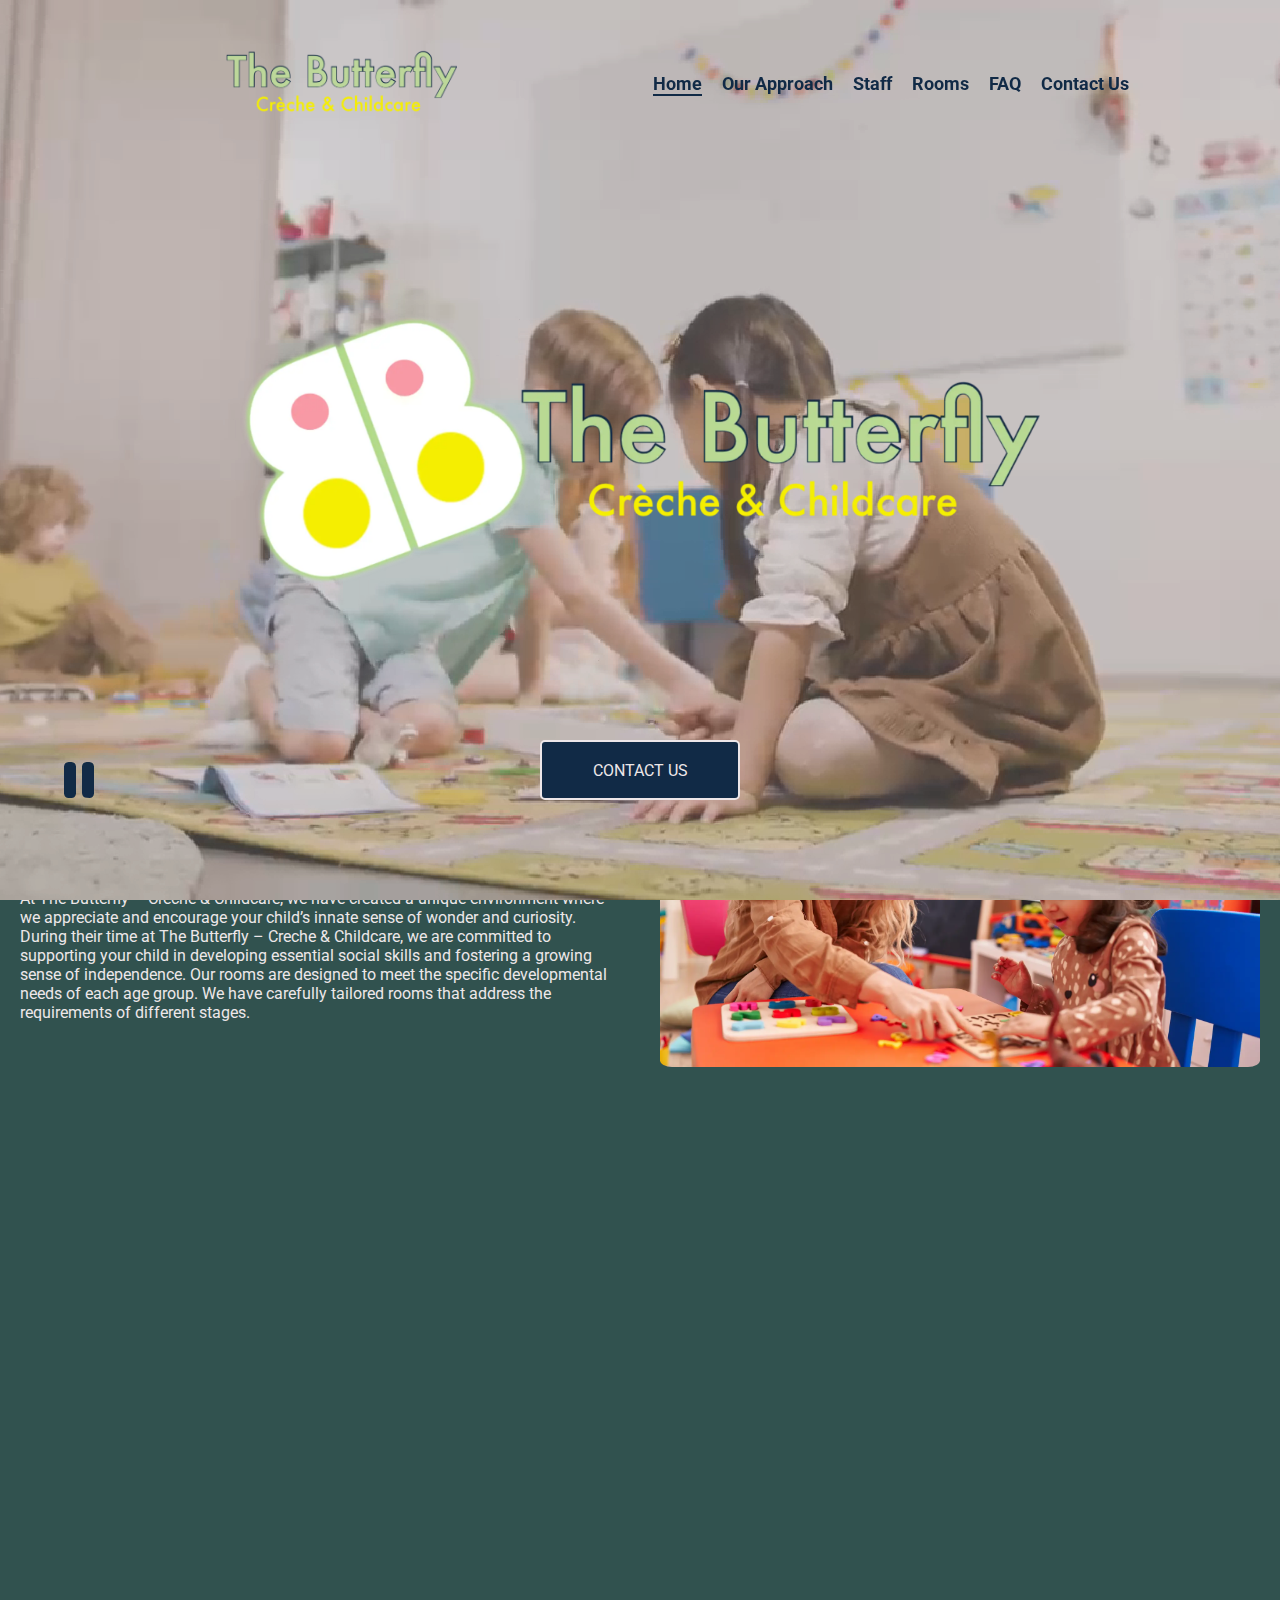
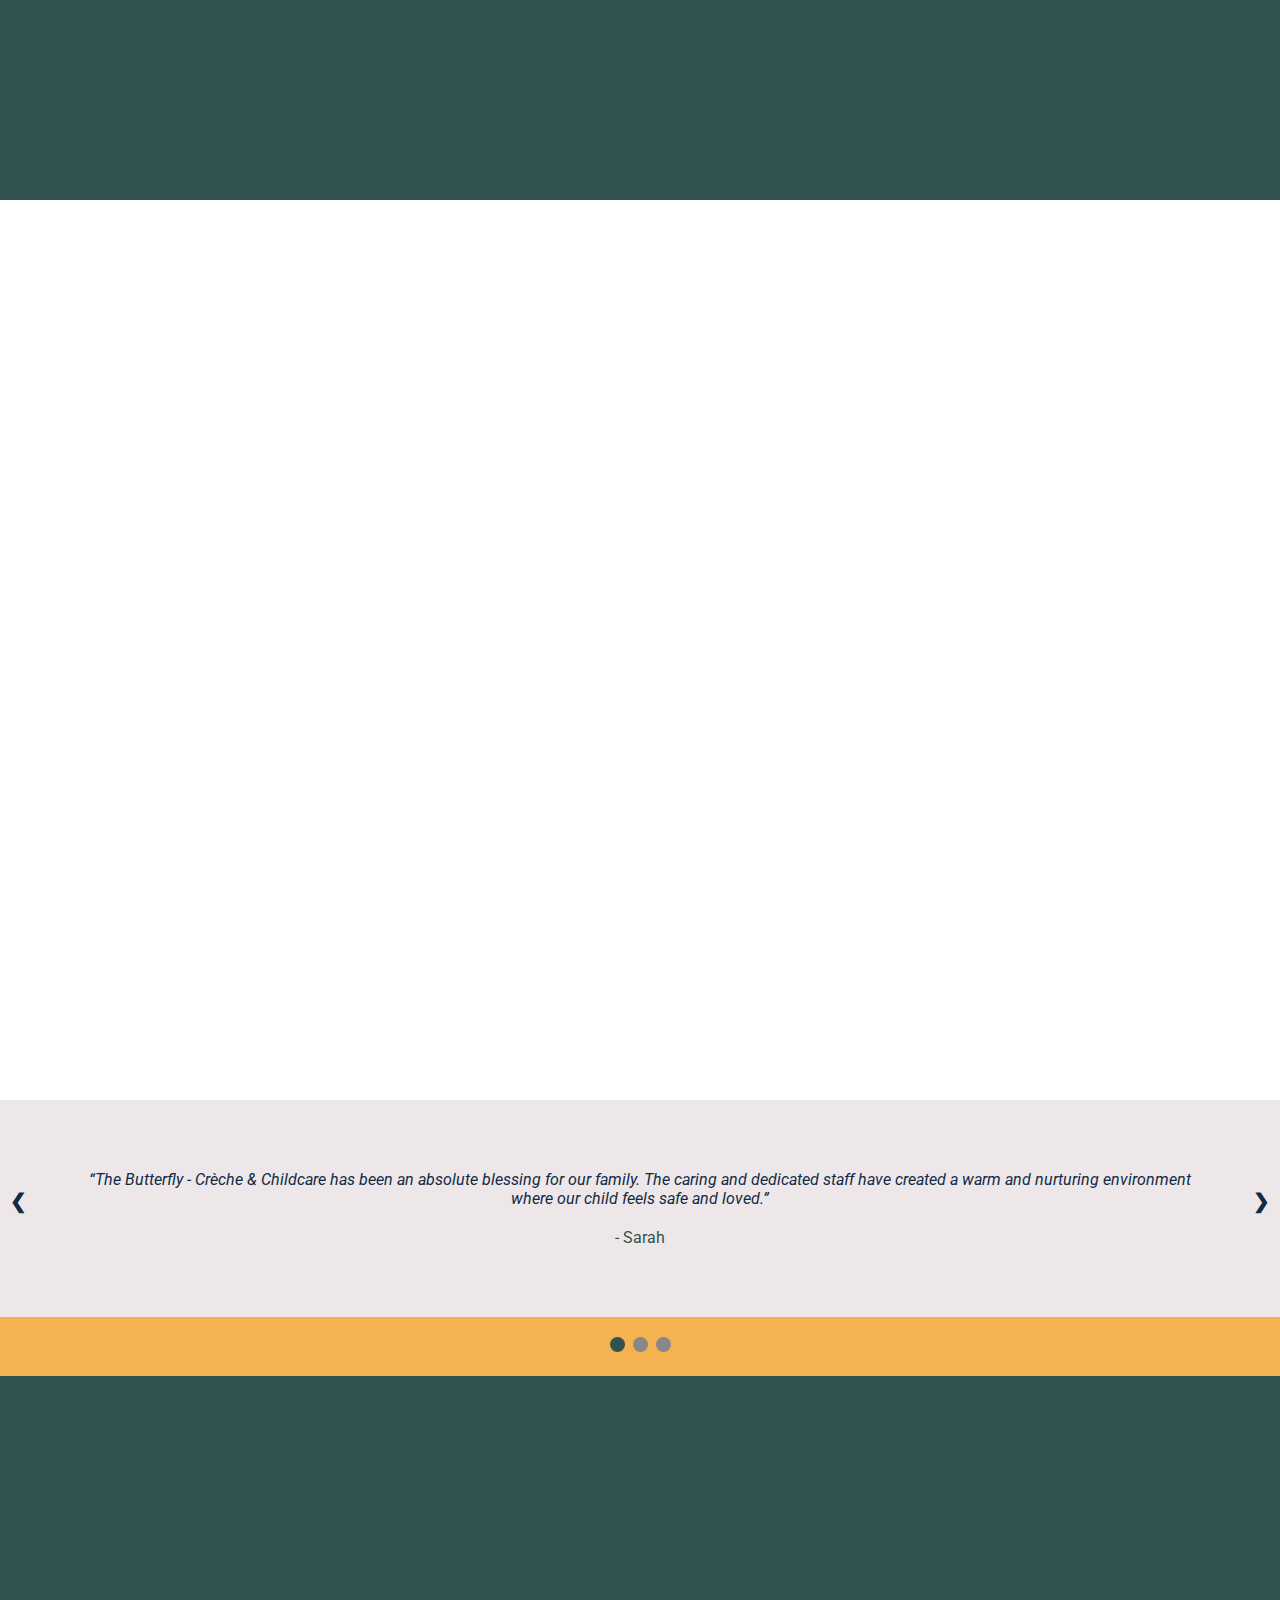
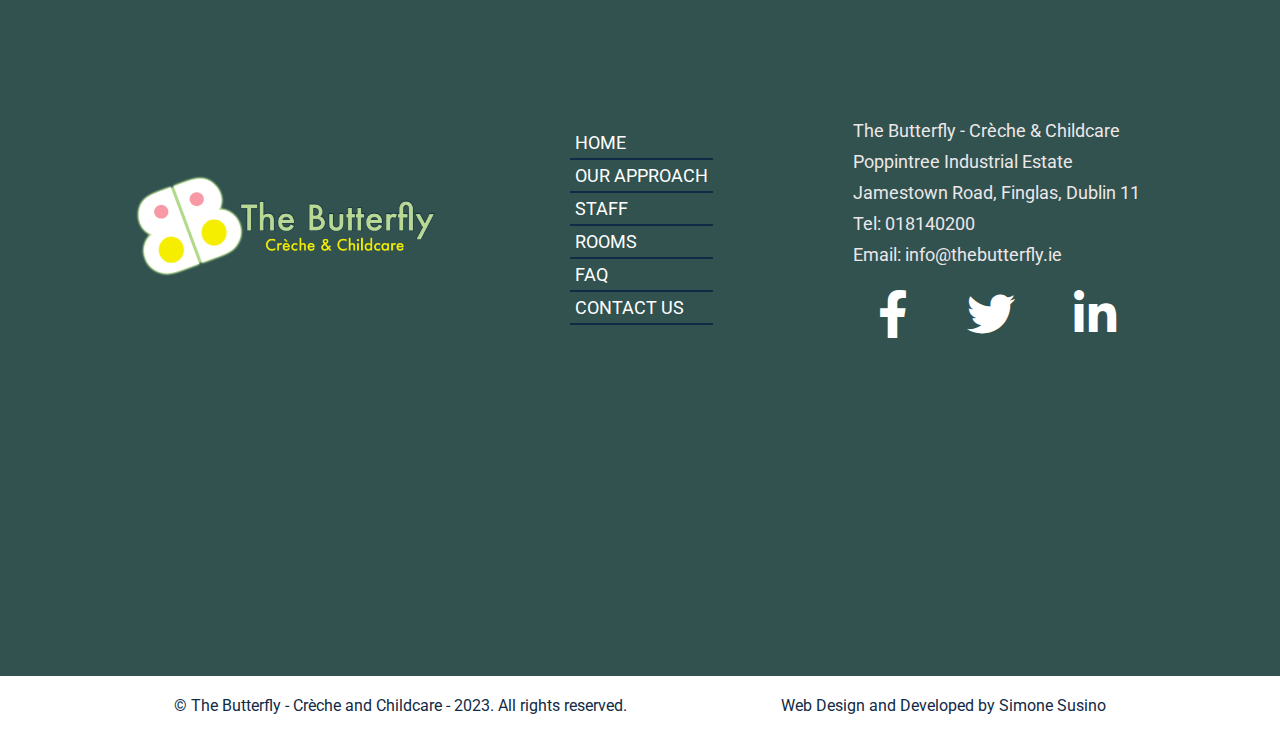
==== commit eab6ed68: "Fixing layout and minor changes" ====
--- a/index.html
+++ b/index.html
@@ -78,7 +78,7 @@
     <!-- CLOSING HEADER -->
 
     <!-- VIDEO BACKGROUND -->
-    <div class="video-container">
+    <div class="video-container homepage">
       <video autoplay loop muted playsinline id="video">
         <source src="assets/videos/pupils-low.mp4" type="video/mp4" >
       </video>
@@ -87,12 +87,12 @@
           <img
             src="assets/images/logo.webp"
             alt="The Butterfly Logo"
-            class="video-logo"
+            class="video-logo homepage"
           >
         </div>
 
         <div
-          class="video-button"
+          class="video-button homepage"
           onclick="togglePlayPause()"
           role="button"
           tabindex="0"
@@ -101,7 +101,7 @@
           <i class="fa-solid fa-pause fa-3x" id="playPauseButton"></i>
         </div>
 
-        <div class="content-button">
+        <div class="content-button homepage">
           <button
             type="button"
             class="btn"
@@ -296,5 +296,6 @@
     <script src="assets/js/video-controls.js"></script>
     <script src="assets/js/parallax.js"></script>
     <script src="assets/js/slider.js"></script>
+    <script src="assets/js/current-page.js"></script>
   </body>
 </html>
--- a/assets/css/style.css
+++ b/assets/css/style.css
@@ -105,6 +105,11 @@
   color: var(--platinum);
 }
 
+.navigation .current {
+  /* color: var(--platinum); */
+  border-bottom: 2px solid var(--prussian-blue);
+}
+
 /* HAMBURGER MENU STYLING */
 button.menutoggle {
   background: none;
@@ -202,8 +207,23 @@
 .parallax-content-green {
   color: #ede7e9;
   padding: 20px;
-  margin-top: auto;
-  margin-bottom: auto;
+  display: flex;
+  /* align-items: center; */
+  flex-direction: column;
+  justify-content: center;
+  /* margin-top: auto;
+  margin-bottom: auto; */
+}
+
+.parallax-content-white {
+  color: #ede7e9;
+  padding: 20px;
+  display: flex;
+  align-items: center;
+  flex-direction: column;
+  justify-content: center;
+  /* margin-top: auto;
+  margin-bottom: auto; */
 }
 
 .parallax-content-img {
@@ -213,6 +233,7 @@
 .parallax-image {
   display: flex;
   justify-content: center;
+  align-items: center; /******************************/
 }
 
 .parallax-image img {
@@ -223,14 +244,8 @@
   border-radius: 2%;
 }
 
-.parallax-content-white {
-  color: #ede7e9;
-  padding: 20px;
-  margin-top: auto;
-  margin-bottom: auto;
-}
-
-.parallax-green h1, h2 {
+.parallax-green h1,
+h2 {
   color: var(--hunyadi);
 }
 
@@ -260,6 +275,8 @@
 
 .parallax-content-img.custom {
   display: flex;
+  justify-content: center;
+  align-items: center;
 }
 
 .parallax-green.form {
@@ -287,6 +304,11 @@
 .video-container {
   position: relative;
   height: 100vh;
+  height: 10vh;
+}
+
+.video-container.homepage {
+  height: 100vh;
 }
 
 .video-container video {
@@ -296,7 +318,8 @@
   opacity: 80%;
 }
 
-.video-logo {
+
+.video-logo.homepage {
   position: absolute;
   top: 50%;
   left: 50%;
@@ -306,7 +329,15 @@
   z-index: 0;
 }
 
-.content-button {
+.video-logo, .content-button {
+  display: none;
+}
+
+/* .content-button {
+  display: none;
+} */
+
+.content-button.homepage {
   position: absolute;
   top: 80%;
   left: 50%;
@@ -319,7 +350,7 @@
   background: none;
   border: none;
 }
-.video-button {
+.video-button.homepage {
   position: absolute;
   top: 84%;
   left: 5%;
@@ -601,8 +632,10 @@
   color: var(--icterine);
 }
 
-.bottom-nav a:hover, a:focus,
-.contact a:hover, a:focus {
+.bottom-nav a:hover,
+a:focus,
+.contact a:hover,
+a:focus {
   color: var(--hunyadi);
 }
 
@@ -637,11 +670,17 @@
 }
 
 @media (orientation: landscape) {
-
+  .video-container {
+    height: 25vh;
+  }
+  /* ROOMS  */
+
+  .parallax-content-white.rooms,
+  .parallax-content-white.contact {
+    width: 100vw;
+  }
   /* PARALLAX */
   .parallax-accordions {
-    display: flex;
-    max-height: calc(100vh - 160px);
     overflow-y: auto;
   }
 
@@ -680,20 +719,33 @@
 }
 
 @media screen and (min-width: 667px) {
-
   /* VIDEO */
-  .video-logo {
-    width: 500px;
+
+  .video-logo,
+  .video-button {
+    display: none;
+  }
+
+  .video-logo.homepage {
+    width: 400px;
     transition: width 0.4s ease-in;
+    display: block;
+  }
+  .video-button.homepage {
+    display: block;
   }
 
   /* PARALLAX */
   .parallax-content-green {
     width: 95%;
+    margin-top: auto;
+    margin-bottom: auto;
   }
 
   .parallax-content-white {
     width: 60%;
+    margin-top: auto;
+    margin-bottom: auto;
   }
 
   .parallax-content-white.faq {
@@ -751,7 +803,7 @@
 }
 
 @media screen and (min-width: 1024px) {
-
+  
   /* NAVIGATION */
   .navigation.open {
     display: flex;
@@ -821,9 +873,18 @@
   }
 
   /* BACKGROUND VIDEO */
-  .video-logo {
+
+  .video-container {
+    height: 100vh;
+  }
+  .video-logo, .video-button {
+    display: block;
+  }
+
+  .video-logo, .video-logo.homepage {
     width: 800px;
     transition: width 0.4s ease-in;
+    display: block;
   }
 
   .video-container .content-video .content-button button {
@@ -831,6 +892,32 @@
     height: 60px;
     transition: width 0.4s ease-in, height 0.4s ease-in;
   }
+
+  .content-button {
+    position: absolute;
+    top: 80%;
+    left: 50%;
+    transform: translate(-50%, -50%);
+    width: 800px;
+    z-index: 0;
+  }
+
+  .video-logo {
+    position: absolute;
+    top: 50%;
+    left: 50%;
+    transform: translate(-50%, -50%);
+    transition: width 0.4s ease-in;
+    z-index: 0;
+  }
+
+  /* display the vidoe button on other pages */
+.video-button {
+  position: absolute;
+  top: 84%;
+  left: 5%;
+  z-index: 0;
+}
 
   /* ACCORDIONS */
   .parallax-accordions {
@@ -854,7 +941,6 @@
   }
 
   @media screen and (min-width: 1280px) {
-
     /* PARALLAX */
     /* .parallax-content-green,
     .parallax-content-white {
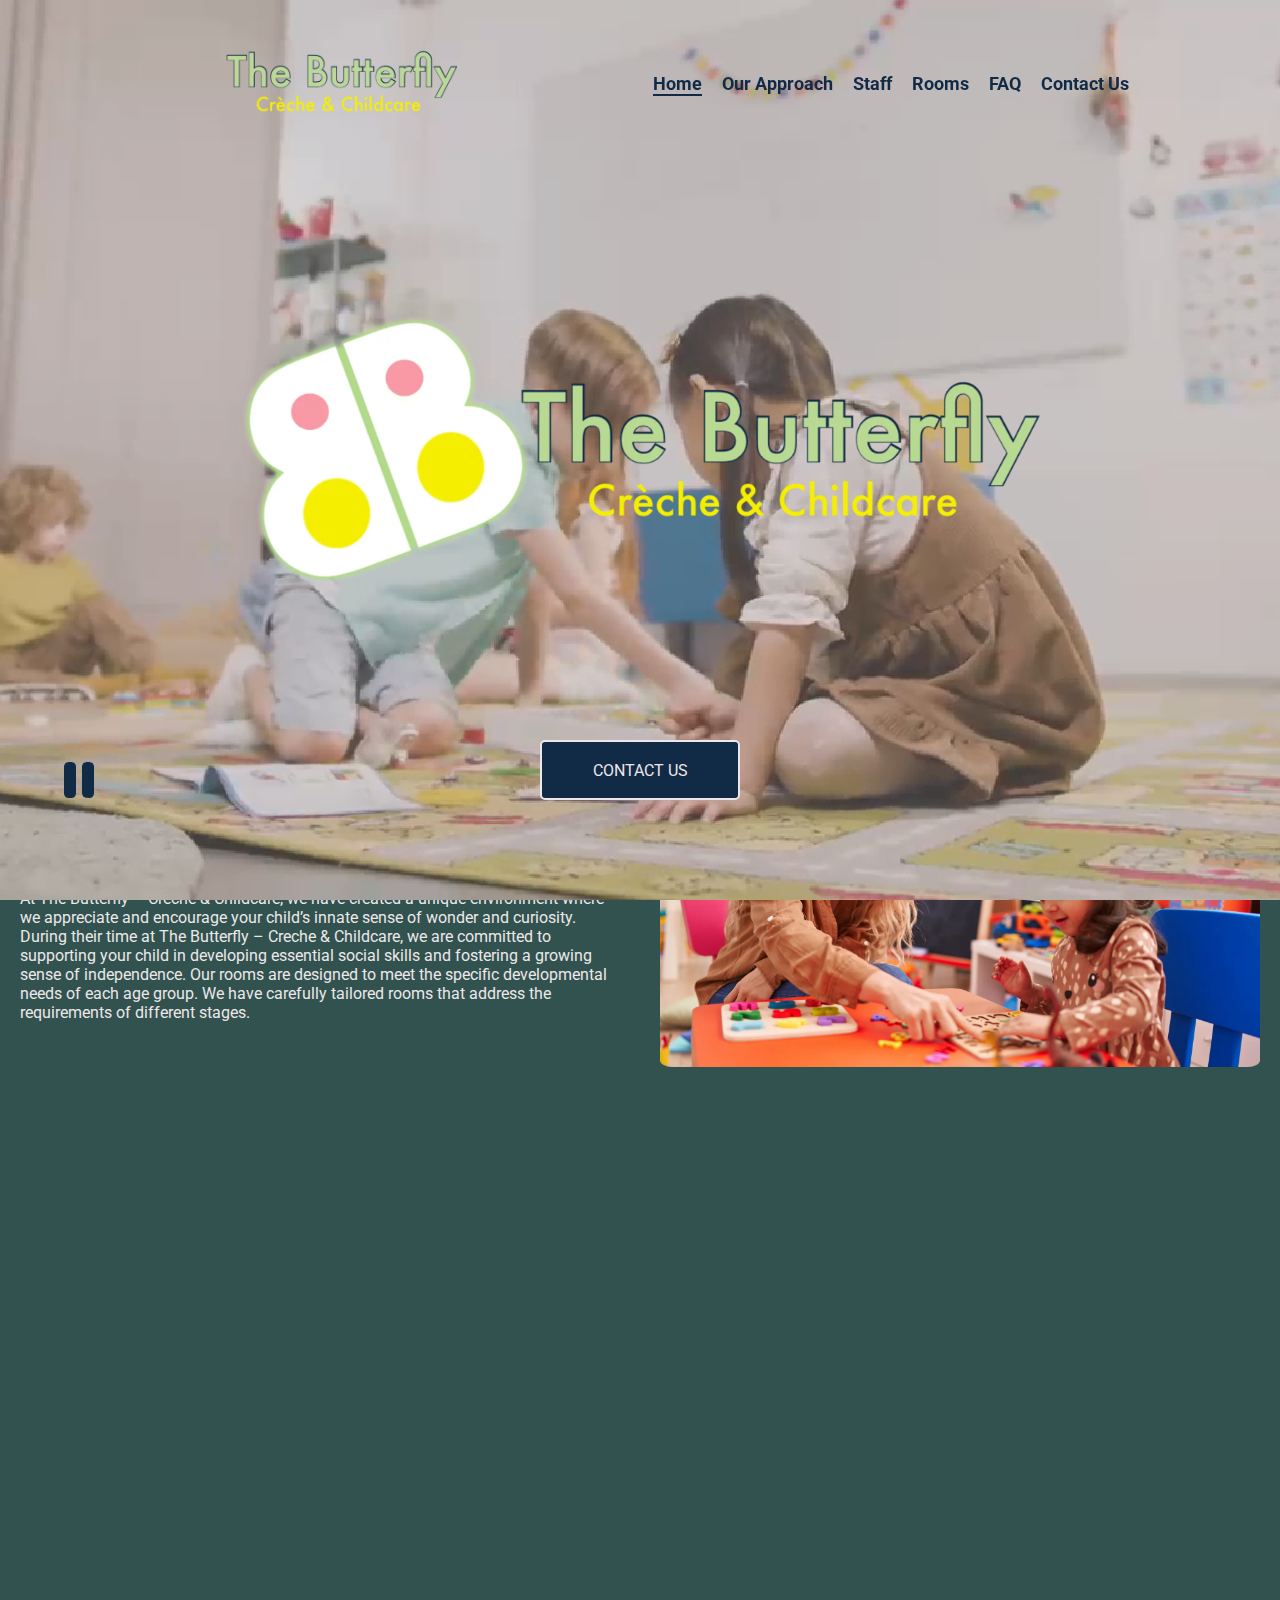
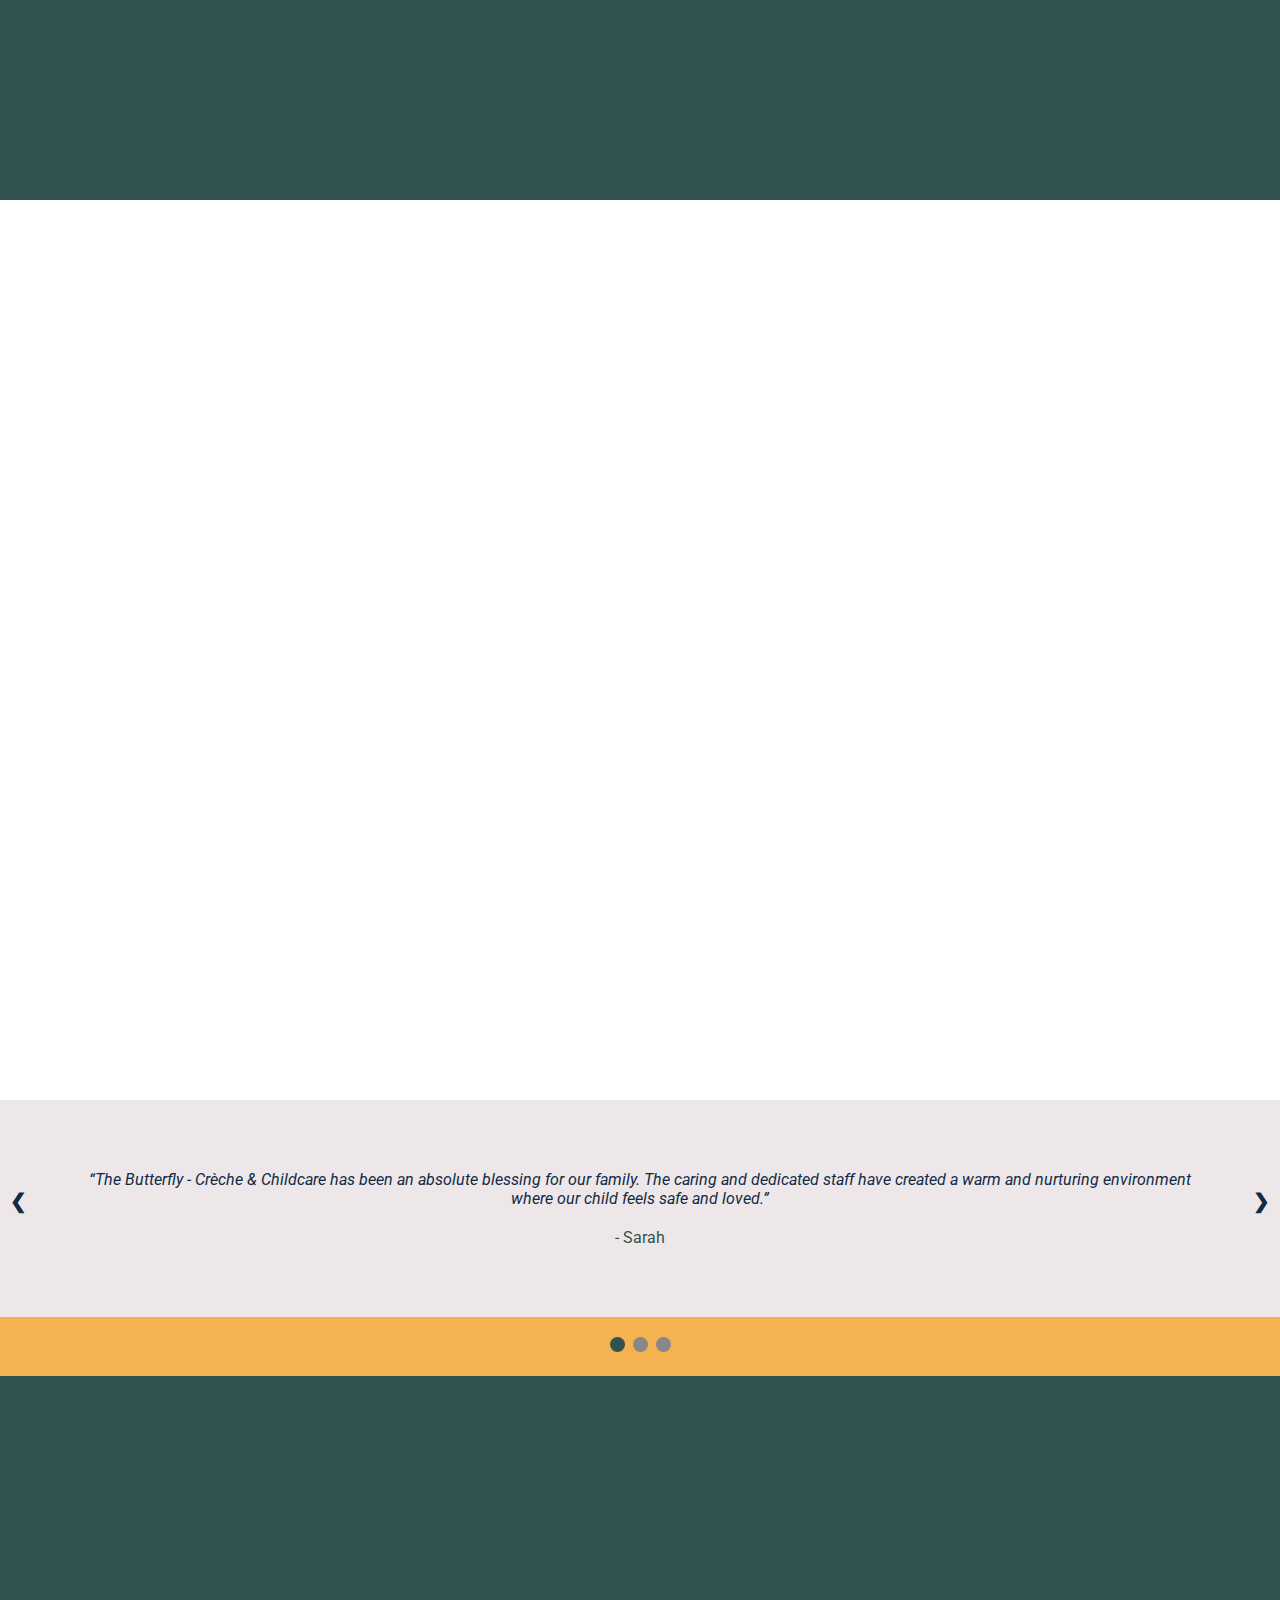
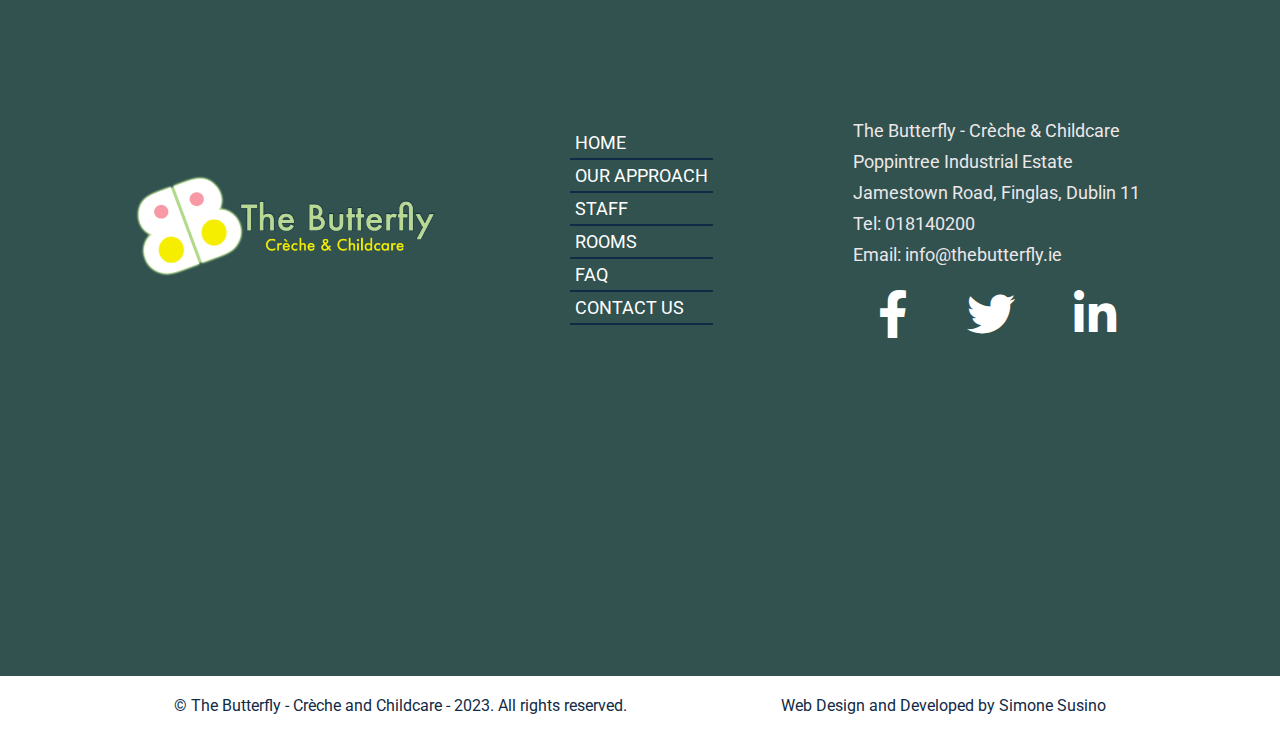
==== commit 16916629: "Minor changes" ====
--- a/index.html
+++ b/index.html
@@ -1,34 +1,34 @@
 <!DOCTYPE html>
 <html lang="en">
   <head>
-    <meta charset="UTF-8" >
+    <meta charset="UTF-8" />
     <meta
       name="description"
       content="Discover a caring and stimulating environment for your child at The Butterfly - Crèche & Childcare. We offer quality childcare services tailored to support your child's growth and development."
-    >
-    <meta name="viewport" content="width=device-width, initial-scale=1.0" >
-    <link rel="stylesheet" href="assets/css/style.css" >
+    />
+    <meta name="viewport" content="width=device-width, initial-scale=1.0" />
+    <link rel="stylesheet" href="assets/css/style.css" />
     <link
       rel="stylesheet"
       href="https://cdnjs.cloudflare.com/ajax/libs/font-awesome/6.0.0-beta3/css/all.min.css"
-    >
+    />
     <link
       rel="icon"
       href="assets/images/favicon/favicon.ico"
       type="image/x-icon"
-    >
+    />
     <link
       rel="icon"
       href="assets/images/favicon/favicon-32x32.png"
       sizes="32x32"
       type="image/png"
-    >
+    />
     <link
       rel="icon"
       href="assets/images/favicon/favicon-16x16.png"
       sizes="16x16"
       type="image/png"
-    >
+    />
 
     <title>
       Welcome to The Butterfly - Crèche & Childcare - Providing Quality
@@ -44,7 +44,7 @@
           <img
             src="assets/images/logo-no-img.webp"
             alt="The Butterfly Logo with no Image"
-          >
+          />
         </a>
         <button
           class="menutoggle"
@@ -80,15 +80,15 @@
     <!-- VIDEO BACKGROUND -->
     <div class="video-container homepage">
       <video autoplay loop muted playsinline id="video">
-        <source src="assets/videos/pupils-low.mp4" type="video/mp4" >
+        <source src="assets/videos/pupils-low.mp4" type="video/mp4" />
       </video>
-      <div class="content-video">
+      <div class="content-video homepage">
         <div class="content-text">
           <img
             src="assets/images/logo.webp"
             alt="The Butterfly Logo"
             class="video-logo homepage"
-          >
+          />
         </div>
 
         <div
@@ -142,7 +142,7 @@
                 assets/images/homepage/welcome-to-the-butterlfy-mobile.webp  300w
               "
               sizes="(min-width: 900px) 900px, (min-width: 600px) 600px, 300px"
-            >
+            />
           </div>
         </div>
       </section>
@@ -173,7 +173,7 @@
                 assets/images/homepage/playdoh-mobile.webp  300w
               "
               sizes="(min-width: 900px) 900px, (min-width: 600px) 600px, 300px"
-            >
+            />
           </div>
         </div>
       </section>
@@ -232,7 +232,7 @@
 
     <!-- FOOTER -->
     <footer>
-      <img src="assets/images/logo.webp" alt="The Butterfly Logo for Footer" >
+      <img src="assets/images/logo.webp" alt="The Butterfly Logo for Footer" />
 
       <div class="bottom-nav">
         <ul>
--- a/assets/css/style.css
+++ b/assets/css/style.css
@@ -318,7 +318,6 @@
   opacity: 80%;
 }
 
-
 .video-logo.homepage {
   position: absolute;
   top: 50%;
@@ -329,7 +328,8 @@
   z-index: 0;
 }
 
-.video-logo, .content-button {
+.video-logo,
+.content-button {
   display: none;
 }
 
@@ -803,7 +803,6 @@
 }
 
 @media screen and (min-width: 1024px) {
-  
   /* NAVIGATION */
   .navigation.open {
     display: flex;
@@ -875,13 +874,22 @@
   /* BACKGROUND VIDEO */
 
   .video-container {
-    height: 100vh;
-  }
-  .video-logo, .video-button {
+    height: 16vh;
+  }
+  .video-logo,
+  .video-button {
     display: block;
   }
 
-  .video-logo, .video-logo.homepage {
+  .content-video.homepage {
+    display: block;
+  }
+  .content-video {
+    display: none;
+  }
+
+  .video-logo,
+  .video-logo.homepage {
     width: 800px;
     transition: width 0.4s ease-in;
     display: block;
@@ -912,12 +920,12 @@
   }
 
   /* display the vidoe button on other pages */
-.video-button {
-  position: absolute;
-  top: 84%;
-  left: 5%;
-  z-index: 0;
-}
+  .video-button {
+    position: absolute;
+    top: 84%;
+    left: 5%;
+    z-index: 0;
+  }
 
   /* ACCORDIONS */
   .parallax-accordions {
